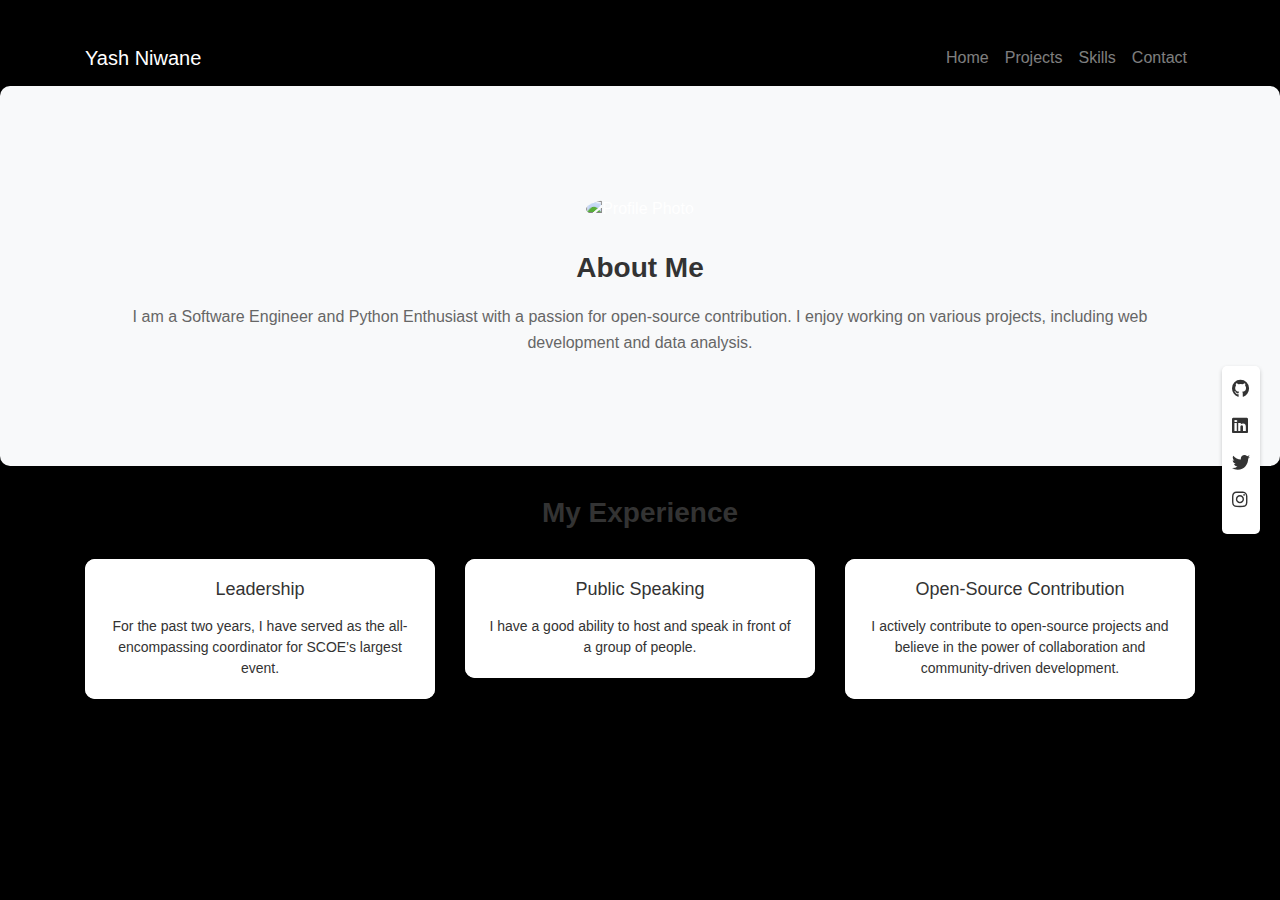
==== index.html @ 06e4f90c "Create index.html" ====
<!DOCTYPE html>
<html lang="en">

<head>
  <meta charset="UTF-8">
  <meta name="viewport" content="width=device-width, initial-scale=1.0">
  <title>About</title>
   <link rel="stylesheet" href="https://cdnjs.cloudflare.com/ajax/libs/font-awesome/5.15.3/css/all.min.css">
  <link rel="stylesheet" href="https://stackpath.bootstrapcdn.com/bootstrap/4.5.2/css/bootstrap.min.css">
  <link rel="stylesheet" href="style.css">
  <style>
    .about-section {
      background-color: #f8f9fa;
      padding: 80px 0;
      text-align: center;
    }

    .about-image {
      margin-bottom: 30px;
    }

    .about-image img {
      width: 200px;
      height: 200px;
      border-radius: 50%;
      object-fit: cover;
      object-position: center;
    }

    .about-content h2 {
      color: #333;
      font-size: 28px;
      font-weight: bold;
      margin-bottom: 20px;
    }

    .about-content p {
      color: #666;
      font-size: 16px;
      line-height: 1.6;
      margin-bottom: 30px;
    }

    .experience-section {
      text-align: center;
      margin-bottom: 50px;
    }

    .experience-section h2 {
      color: #333;
      font-size: 28px;
      font-weight: bold;
      margin-bottom: 30px;
    }

    .experience-card {
      border: none;
      border-radius:20px;
      box-shadow: 0 2px 4px rgba(0, 0, 0, 0.2);
      margin-bottom: 30px;
      
    }

    .experience-card:hover {
      transform: translateY(-5px);
      box-shadow: 0 4px 6px rgba(0, 0, 0, 0.2);
    }

    .experience-card .card-body {
      background-color: #fff;
      color: #333;
    }

    .experience-card h4 {
      font-size: 18px;
      margin-bottom: 15px;
    }

    .experience-card p {
      font-size: 14px;
      margin-bottom: 0;
    }
    .card {
  border-radius: 10px; 
}
  </style>
</head>

<body>
  <nav class="navbar navbar-expand-lg navbar-dark">
    <div class="container">
      <a class="navbar-brand" href="index.html">Yash Niwane</a>
      <button class="navbar-toggler" type="button" data-toggle="collapse" data-target="#navbarNav"
        aria-controls="navbarNav" aria-expanded="false" aria-label="Toggle navigation">
        <span class="navbar-toggler-icon"></span>
      </button>
      <div class="collapse navbar-collapse" id="navbarNav">
        <ul class="navbar-nav ml-auto">
          <li class="nav-item">
            <a class="nav-link" href="index.html">Home</a>
       <li class="nav-item">
            <a class="nav-link" href="projects.html">Projects</a>
          </li>
          
          <li class="nav-item">
            <a class="nav-link" href="skills.html">Skills</a>
          </li>
          <li class="nav-item">
            <a class="nav-link" href="contact.html">Contact</a>
          </li>
        </ul>
      </div>
    </div>
  </nav>
  <section class="about-section" style="border-radius: 10px;">
    <div class="container">
      <div class="about-image">
        <img src="image.png" alt="Profile Photo">
      </div>
      <div class="about-content">
        <h2>About Me</h2>
        <p>I am a Software Engineer and Python Enthusiast with a passion for open-source contribution. I enjoy working on various projects, including web development and data analysis.</p>
      </div>
    </div>
  </section>

  <section class="experience-section">
    <div class="container">
      <h2 class="section-title">My Experience</h2>
      <div class="row">
        <div class="col-md-4">
          <div class="card experience-card">
            <div class="card-body" style="border-radius: 10px;">
              <h4>Leadership</h4>
              <p>For the past two years, I have served as the all-encompassing coordinator for SCOE's largest event.</p>
            </div>
          </div>
        </div>
        <div class="col-md-4">
          <div class="card experience-card">
            <div class="card-body" style="border-radius: 10px;">
              <h4>Public Speaking</h4>
              <p>I have a good ability to host and speak in front of a group of people.</p>
            </div>
          </div>
        </div>
        <div class="col-md-4">
          <div class="card experience-card" >
            <div class="card-body" style="border-radius: 10px;">
              <h4>Open-Source Contribution</h4>
              <p>I actively contribute to open-source projects and believe in the power of collaboration and community-driven development.</p>
            </div>
          </div>
        </div>
      </div>
    </div>
  </section>
 <div class="floating-bar">
    <a href="https://github.com/yashNiwane" target="_blank" class="social-link">
      <i class="fab fa-github"></i>
    </a>
    <a href="https://www.linkedin.com/in/YashNiwane" target="_blank" class="social-link">
      <i class="fab fa-linkedin"></i>
    </a>
    <a href="https://twitter.com/YashNiwane" target="_blank" class="social-link">
      <i class="fab fa-twitter"></i>
    </a>
    <a href="https://www.instagram.com/yash__niwane/" target="_blank" class="social-link">
      <i class="fab fa-instagram"></i>
    </a>
  </div>
  <script src="https://code.jquery.com/jquery-3.5.1.slim.min.js"></script>
  <script src="https://cdn.jsdelivr.net/npm/@popperjs/core@2.5.3/dist/umd/popper.min.js"></script>
  <script src="https://stackpath.bootstrapcdn.com/bootstrap/4.5.2/js/bootstrap.min.js"></script>
</body>

</html>
---- style.css ----
body {
  background-color: #000;
  color: #fff;
}

.navbar {
  background-color: rgb(0, 0, 0);
}

.navbar-brand {
  color: #fff;
}



.section-title {
  color: #fff;
}

.section .content {
  text-align: center;
}

.section .image {
  text-align: center;
  margin-bottom: 20px;
}

/* Add additional CSS for better alignment of content */
.container {
  margin-top: 30px;
}

.floating-bar {
  position: fixed;
  top: 50%;
  right: 20px;
  transform: translateY(-50%);
  background-color: #fff;
  padding: 10px;
  border-radius: 5px;
  box-shadow: 0 2px 4px rgba(0, 0, 0, 0.2);
}

.social-link {
  display: block;
  margin-bottom: 10px;
  color: #333;
  font-size: 18px;
}

.social-link:hover {
  color: #000;
}
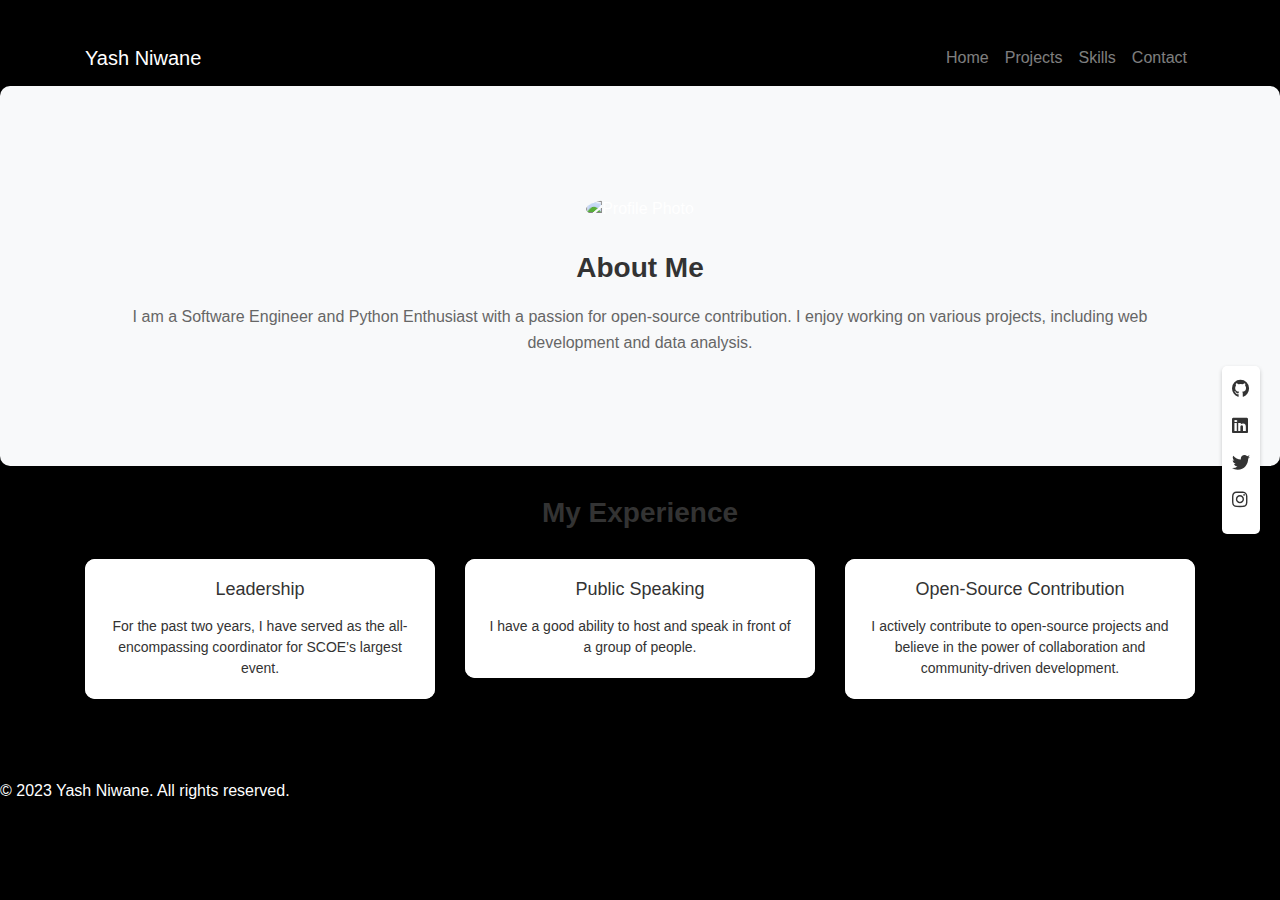
==== commit 0983608c: "Update index.html" ====
--- a/index.html
+++ b/index.html
@@ -169,6 +169,9 @@
       <i class="fab fa-instagram"></i>
     </a>
   </div>
+  <footer>
+        <p>&copy; 2023 Yash Niwane. All rights reserved.</p>
+    </footer>
   <script src="https://code.jquery.com/jquery-3.5.1.slim.min.js"></script>
   <script src="https://cdn.jsdelivr.net/npm/@popperjs/core@2.5.3/dist/umd/popper.min.js"></script>
   <script src="https://stackpath.bootstrapcdn.com/bootstrap/4.5.2/js/bootstrap.min.js"></script>
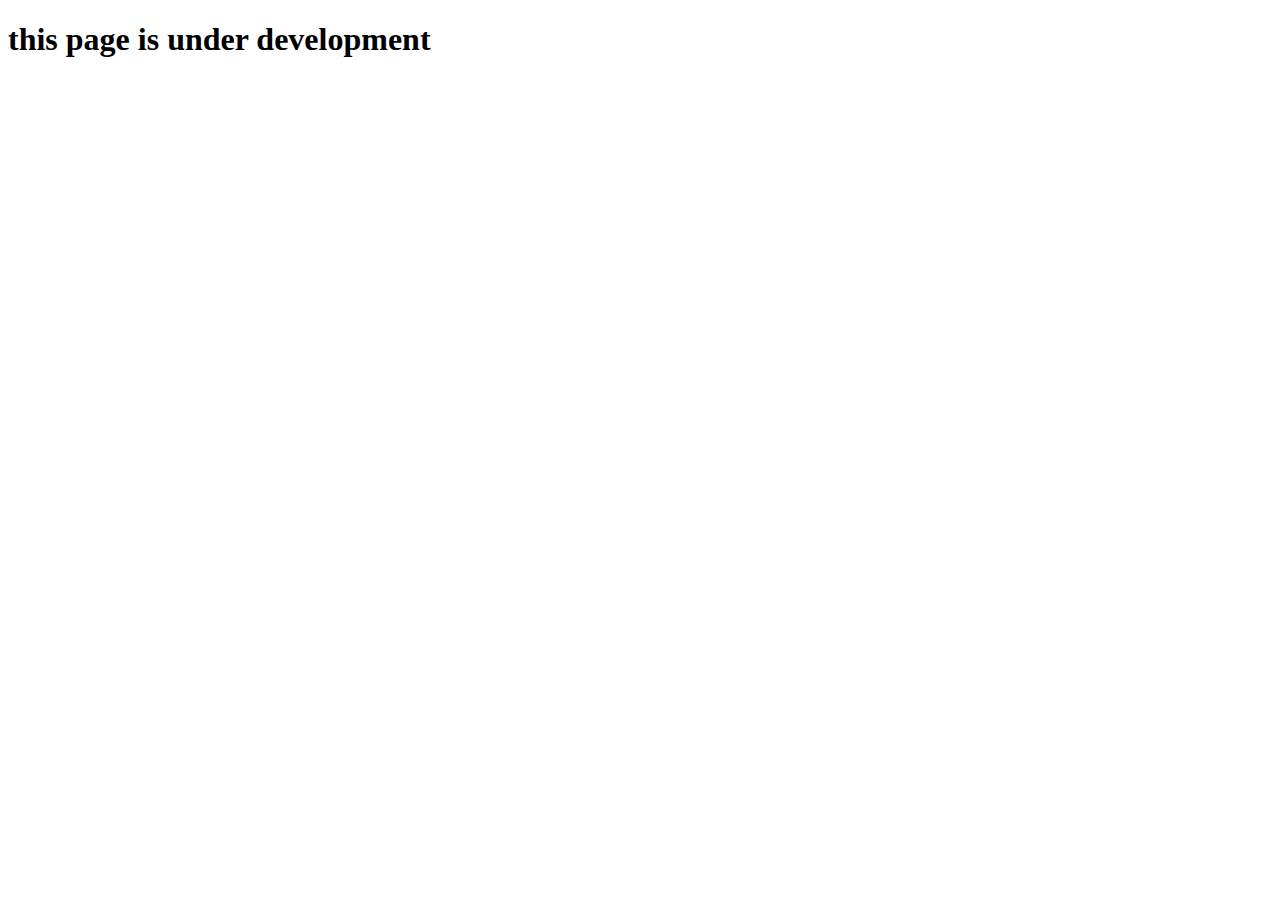
==== commit 5b773729: "check for dev" ====
--- a/index.html
+++ b/index.html
@@ -1,180 +1,11 @@
 <!DOCTYPE html>
 <html lang="en">
-
 <head>
   <meta charset="UTF-8">
   <meta name="viewport" content="width=device-width, initial-scale=1.0">
-  <title>About</title>
-   <link rel="stylesheet" href="https://cdnjs.cloudflare.com/ajax/libs/font-awesome/5.15.3/css/all.min.css">
-  <link rel="stylesheet" href="https://stackpath.bootstrapcdn.com/bootstrap/4.5.2/css/bootstrap.min.css">
-  <link rel="stylesheet" href="style.css">
-  <style>
-    .about-section {
-      background-color: #f8f9fa;
-      padding: 80px 0;
-      text-align: center;
-    }
-
-    .about-image {
-      margin-bottom: 30px;
-    }
-
-    .about-image img {
-      width: 200px;
-      height: 200px;
-      border-radius: 50%;
-      object-fit: cover;
-      object-position: center;
-    }
-
-    .about-content h2 {
-      color: #333;
-      font-size: 28px;
-      font-weight: bold;
-      margin-bottom: 20px;
-    }
-
-    .about-content p {
-      color: #666;
-      font-size: 16px;
-      line-height: 1.6;
-      margin-bottom: 30px;
-    }
-
-    .experience-section {
-      text-align: center;
-      margin-bottom: 50px;
-    }
-
-    .experience-section h2 {
-      color: #333;
-      font-size: 28px;
-      font-weight: bold;
-      margin-bottom: 30px;
-    }
-
-    .experience-card {
-      border: none;
-      border-radius:20px;
-      box-shadow: 0 2px 4px rgba(0, 0, 0, 0.2);
-      margin-bottom: 30px;
-      
-    }
-
-    .experience-card:hover {
-      transform: translateY(-5px);
-      box-shadow: 0 4px 6px rgba(0, 0, 0, 0.2);
-    }
-
-    .experience-card .card-body {
-      background-color: #fff;
-      color: #333;
-    }
-
-    .experience-card h4 {
-      font-size: 18px;
-      margin-bottom: 15px;
-    }
-
-    .experience-card p {
-      font-size: 14px;
-      margin-bottom: 0;
-    }
-    .card {
-  border-radius: 10px; 
-}
-  </style>
+  <title>Document</title>
 </head>
-
 <body>
-  <nav class="navbar navbar-expand-lg navbar-dark">
-    <div class="container">
-      <a class="navbar-brand" href="index.html">Yash Niwane</a>
-      <button class="navbar-toggler" type="button" data-toggle="collapse" data-target="#navbarNav"
-        aria-controls="navbarNav" aria-expanded="false" aria-label="Toggle navigation">
-        <span class="navbar-toggler-icon"></span>
-      </button>
-      <div class="collapse navbar-collapse" id="navbarNav">
-        <ul class="navbar-nav ml-auto">
-          <li class="nav-item">
-            <a class="nav-link" href="index.html">Home</a>
-       <li class="nav-item">
-            <a class="nav-link" href="projects.html">Projects</a>
-          </li>
-          
-          <li class="nav-item">
-            <a class="nav-link" href="skills.html">Skills</a>
-          </li>
-          <li class="nav-item">
-            <a class="nav-link" href="contact.html">Contact</a>
-          </li>
-        </ul>
-      </div>
-    </div>
-  </nav>
-  <section class="about-section" style="border-radius: 10px;">
-    <div class="container">
-      <div class="about-image">
-        <img src="image.png" alt="Profile Photo">
-      </div>
-      <div class="about-content">
-        <h2>About Me</h2>
-        <p>I am a Software Engineer and Python Enthusiast with a passion for open-source contribution. I enjoy working on various projects, including web development and data analysis.</p>
-      </div>
-    </div>
-  </section>
-
-  <section class="experience-section">
-    <div class="container">
-      <h2 class="section-title">My Experience</h2>
-      <div class="row">
-        <div class="col-md-4">
-          <div class="card experience-card">
-            <div class="card-body" style="border-radius: 10px;">
-              <h4>Leadership</h4>
-              <p>For the past two years, I have served as the all-encompassing coordinator for SCOE's largest event.</p>
-            </div>
-          </div>
-        </div>
-        <div class="col-md-4">
-          <div class="card experience-card">
-            <div class="card-body" style="border-radius: 10px;">
-              <h4>Public Speaking</h4>
-              <p>I have a good ability to host and speak in front of a group of people.</p>
-            </div>
-          </div>
-        </div>
-        <div class="col-md-4">
-          <div class="card experience-card" >
-            <div class="card-body" style="border-radius: 10px;">
-              <h4>Open-Source Contribution</h4>
-              <p>I actively contribute to open-source projects and believe in the power of collaboration and community-driven development.</p>
-            </div>
-          </div>
-        </div>
-      </div>
-    </div>
-  </section>
- <div class="floating-bar">
-    <a href="https://github.com/yashNiwane" target="_blank" class="social-link">
-      <i class="fab fa-github"></i>
-    </a>
-    <a href="https://www.linkedin.com/in/YashNiwane" target="_blank" class="social-link">
-      <i class="fab fa-linkedin"></i>
-    </a>
-    <a href="https://twitter.com/YashNiwane" target="_blank" class="social-link">
-      <i class="fab fa-twitter"></i>
-    </a>
-    <a href="https://www.instagram.com/yash__niwane/" target="_blank" class="social-link">
-      <i class="fab fa-instagram"></i>
-    </a>
-  </div>
-  <footer>
-        <p>&copy; 2023 Yash Niwane. All rights reserved.</p>
-    </footer>
-  <script src="https://code.jquery.com/jquery-3.5.1.slim.min.js"></script>
-  <script src="https://cdn.jsdelivr.net/npm/@popperjs/core@2.5.3/dist/umd/popper.min.js"></script>
-  <script src="https://stackpath.bootstrapcdn.com/bootstrap/4.5.2/js/bootstrap.min.js"></script>
+  <h1>this page is under development</h1>
 </body>
-
-</html>
+</html>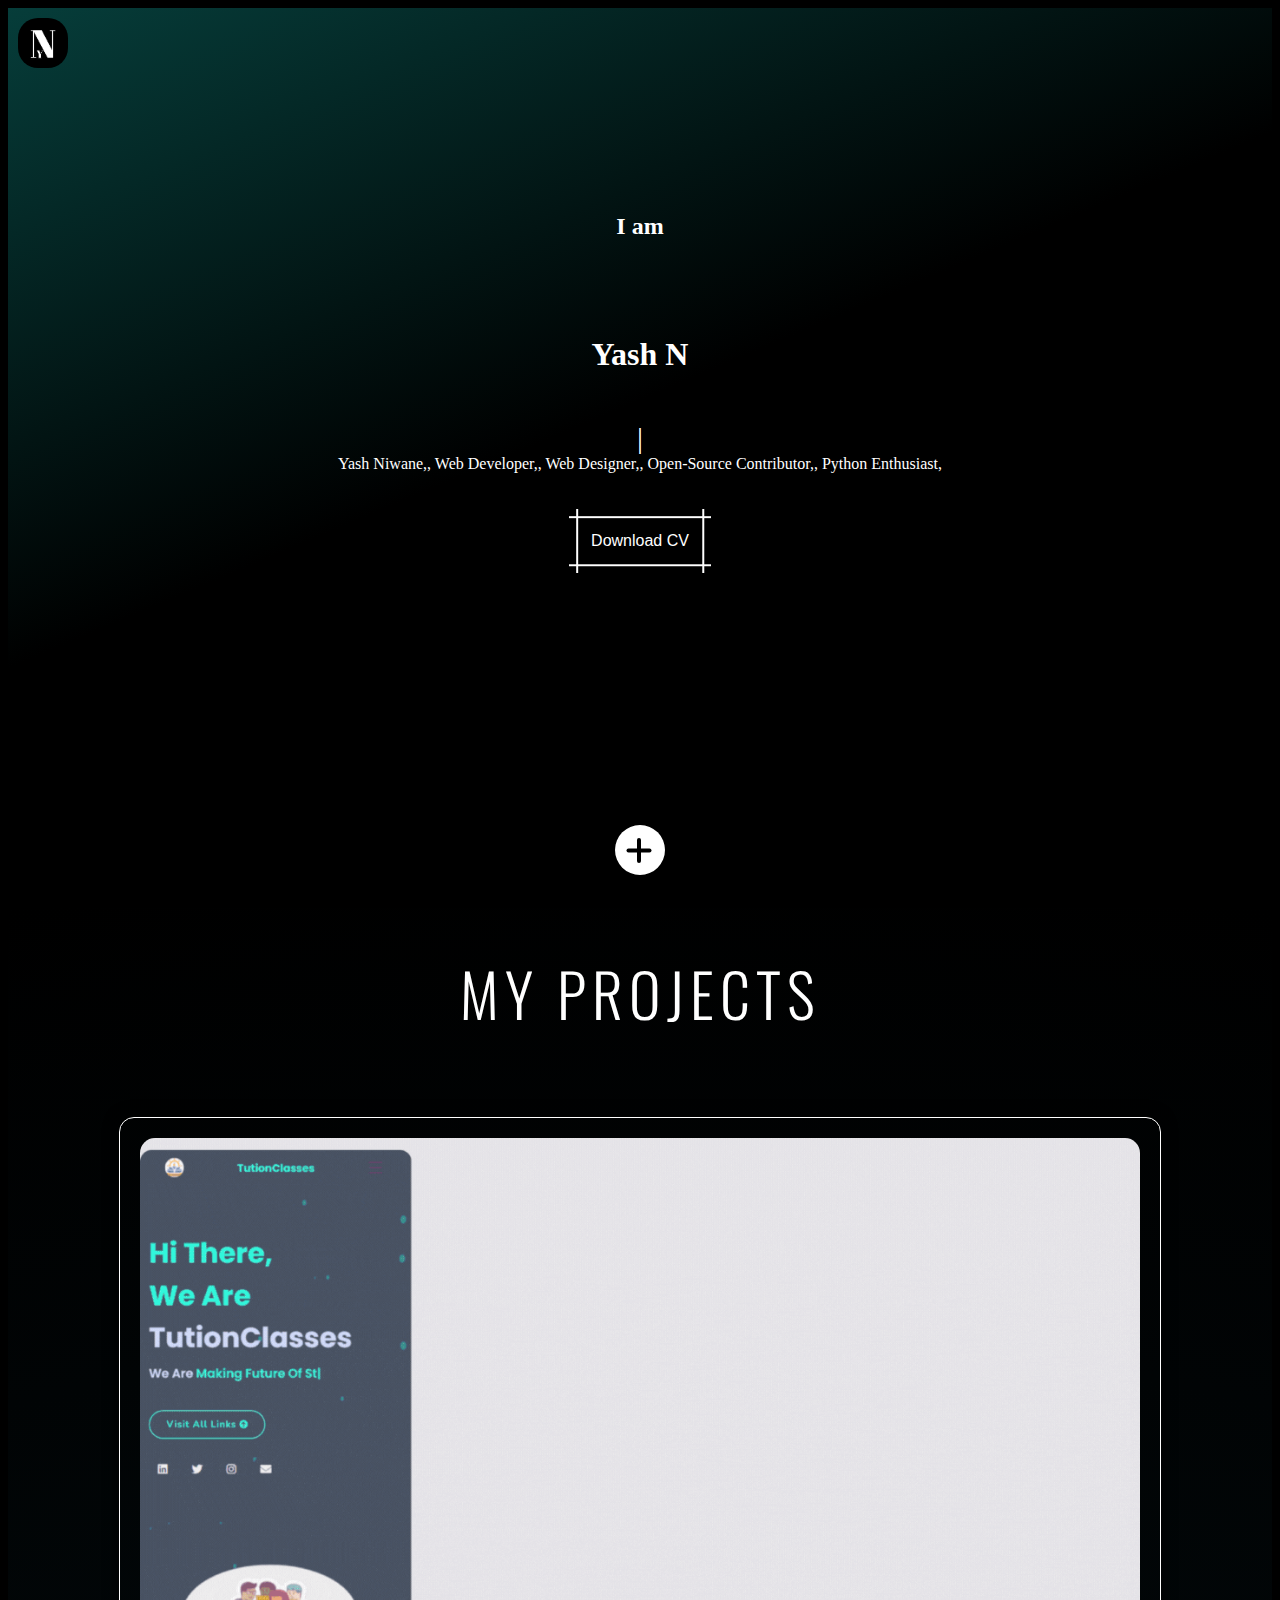
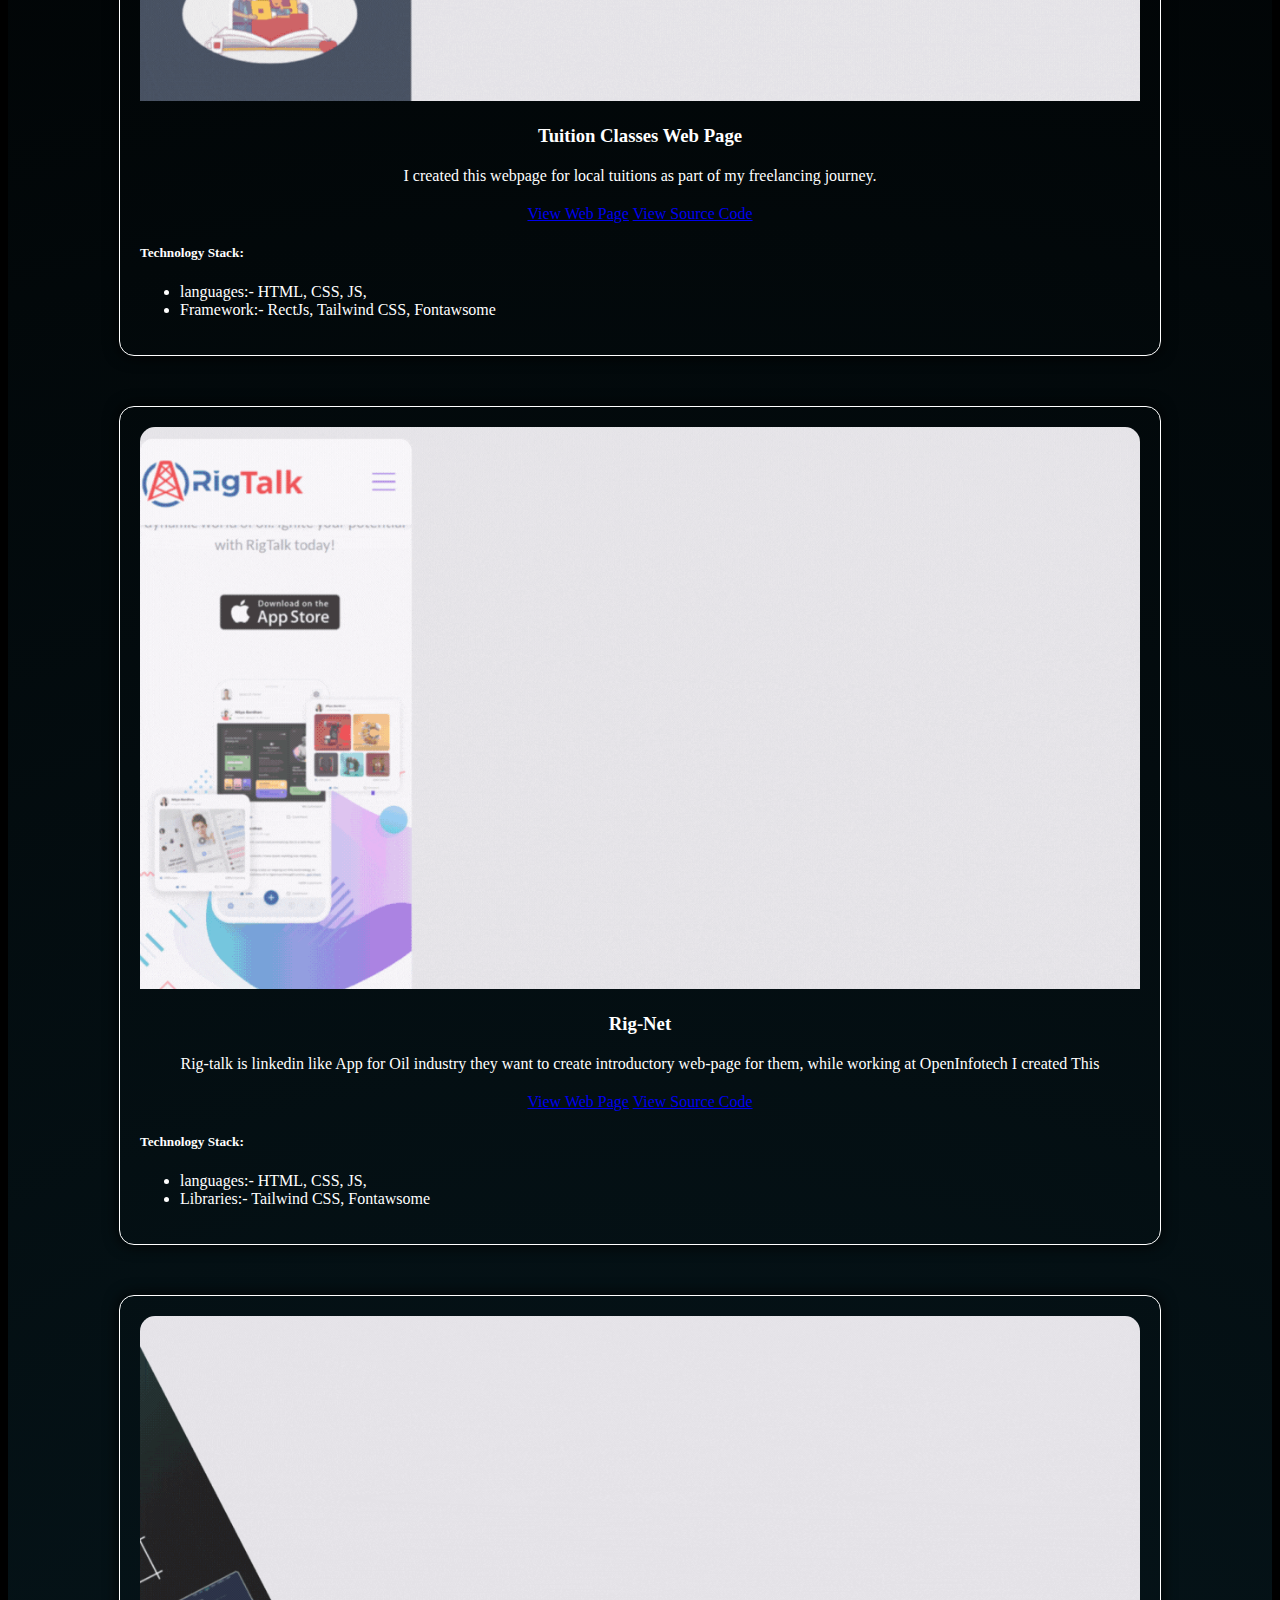
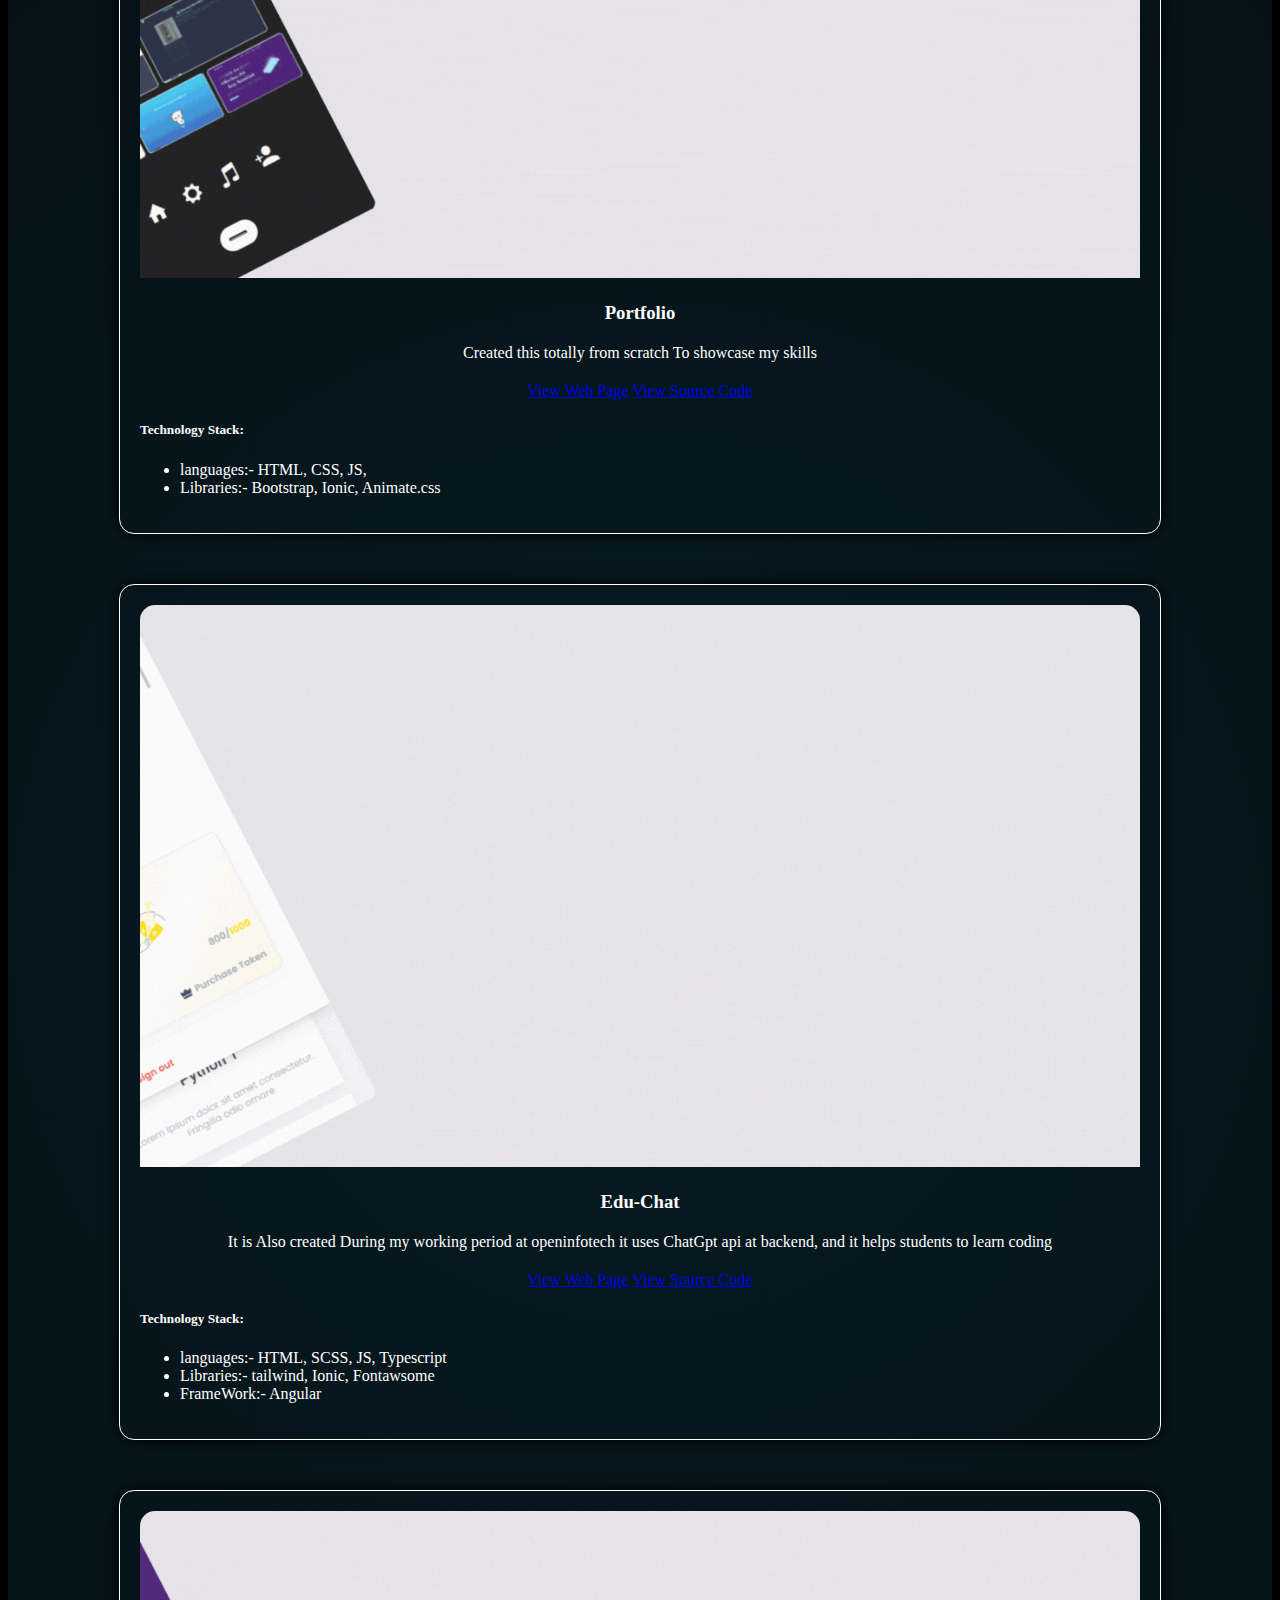
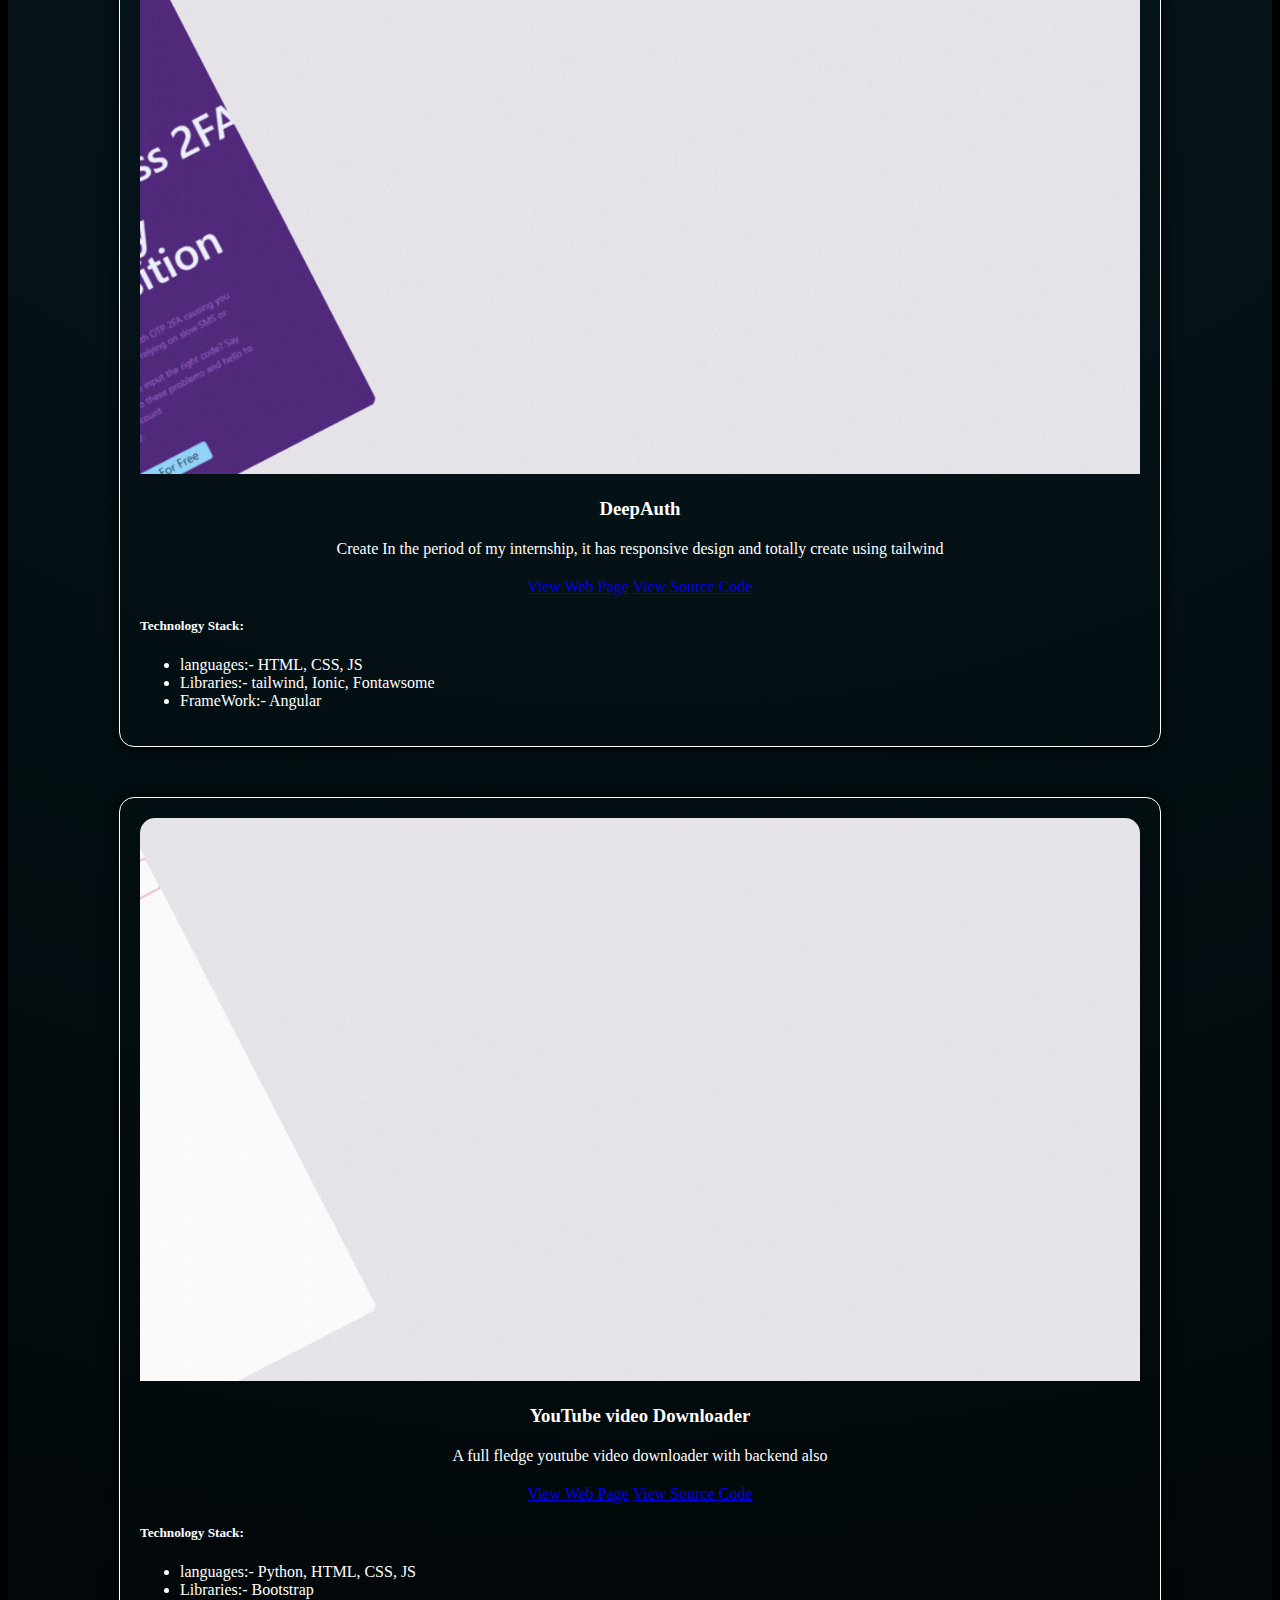
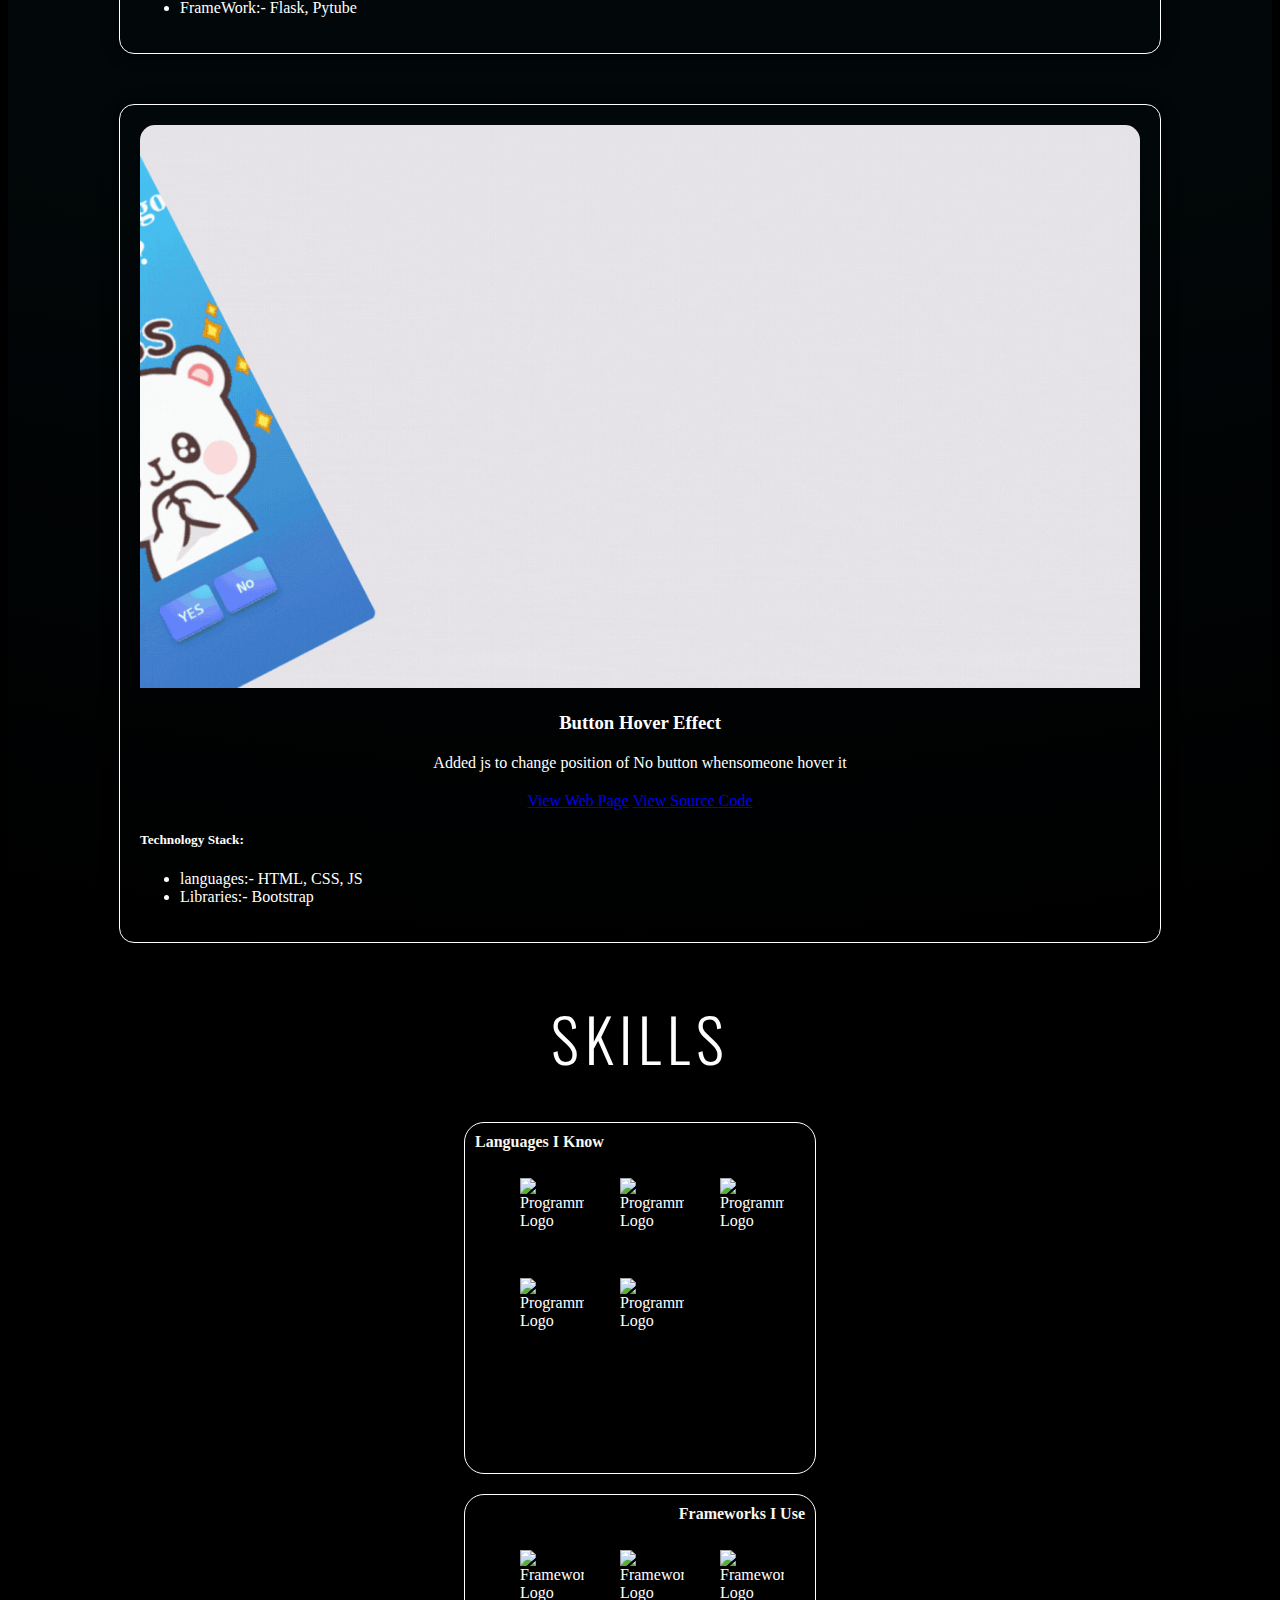
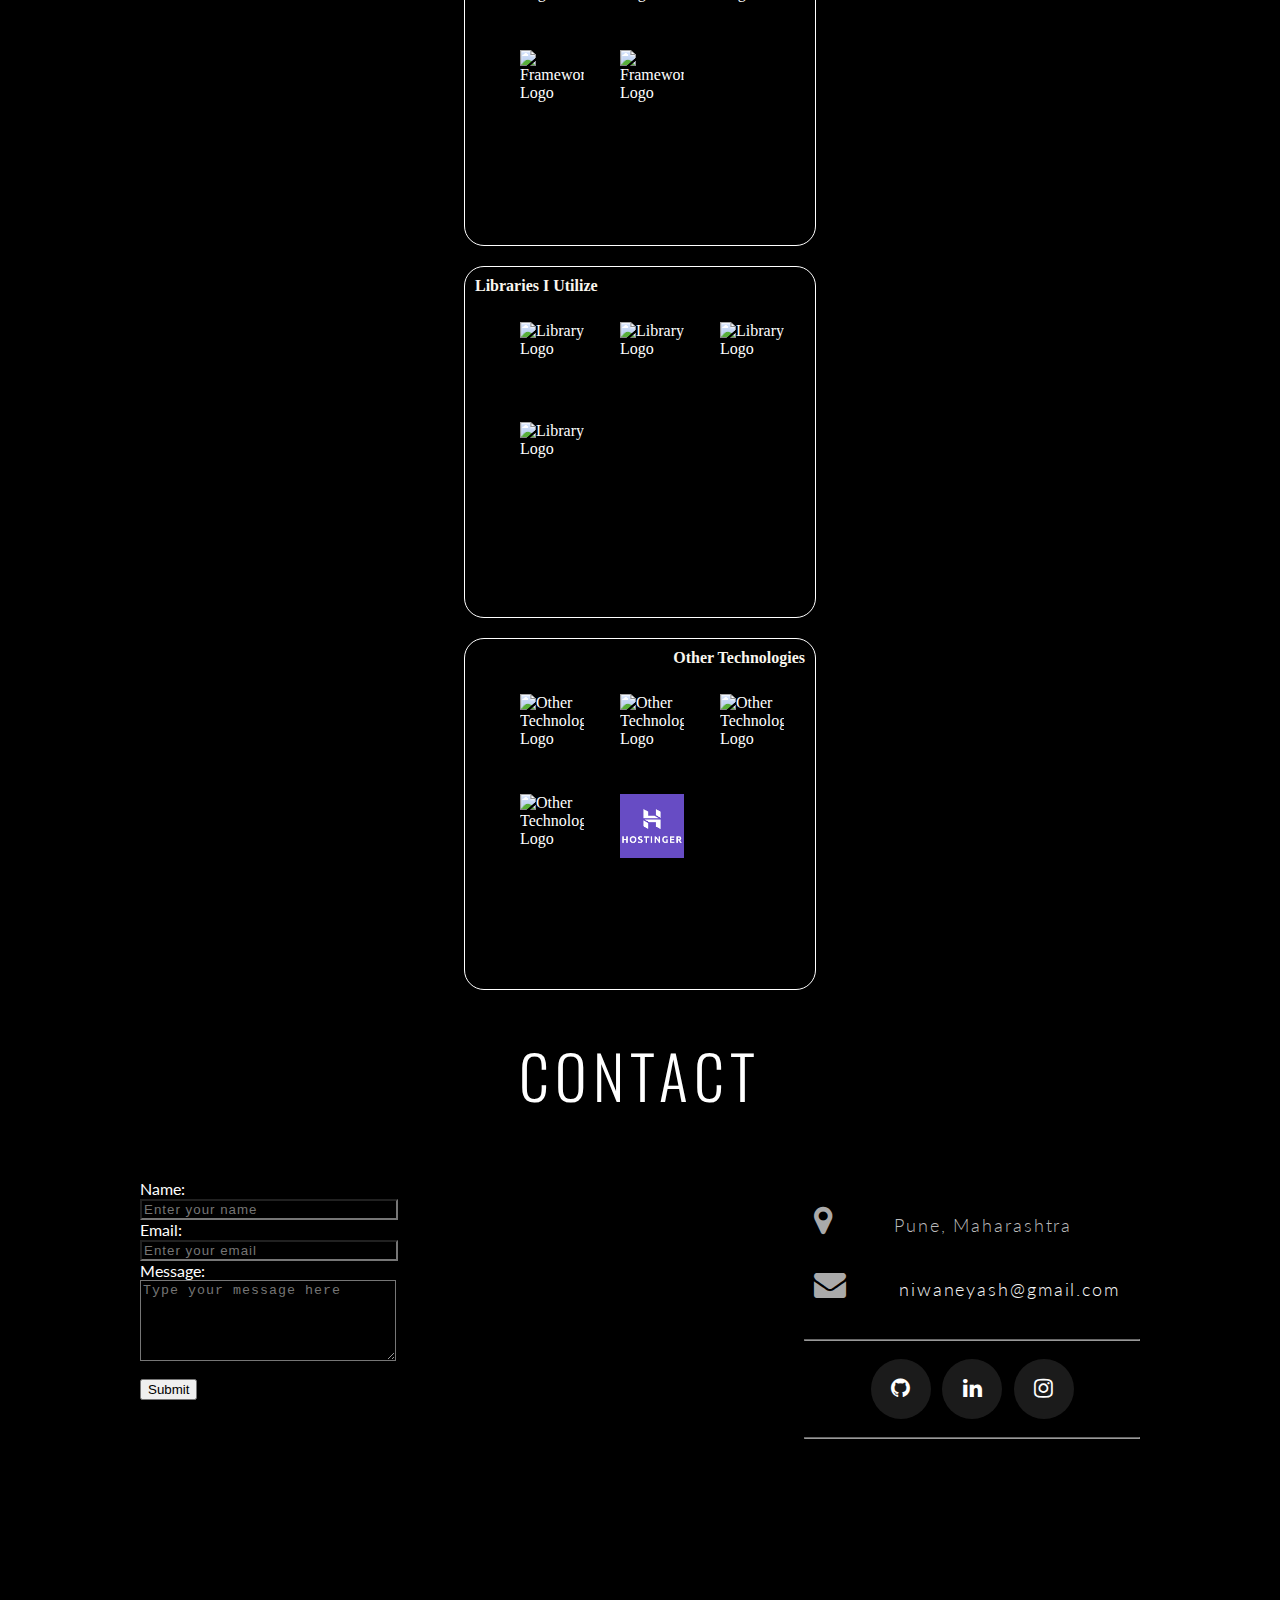
==== commit 8069a6ed: "Add files via upload" ====
--- a/index.html
+++ b/index.html
@@ -1,11 +1,479 @@
-<!DOCTYPE html>
-<html lang="en">
-<head>
-  <meta charset="UTF-8">
-  <meta name="viewport" content="width=device-width, initial-scale=1.0">
-  <title>Document</title>
-</head>
-<body>
-  <h1>this page is under development</h1>
-</body>
-</html>+<!DOCTYPE html>
+<html lang="en">
+<head>
+    <meta charset="UTF-8">
+    <meta name="viewport" content="width=device-width, initial-scale=1.0">
+    <title>Yash Niwane</title>
+    <link rel="icon" href="Assets/img/YN-black.png" type="image/gif" />
+    <link rel="preconnect" href="https://fonts.googleapis.com">
+    <link rel="preconnect" href="https://fonts.gstatic.com" crossorigin>
+    <link href="https://fonts.googleapis.com/css2?family=Open+Sans:wght@400;500;600;700;800&display=swap" rel="stylesheet"> 
+    <link href="https://cdn.jsdelivr.net/npm/bootstrap@5.3.2/dist/css/bootstrap.min.css" rel="stylesheet" integrity="sha384-T3c6CoIi6uLrA9TneNEoa7RxnatzjcDSCmG1MXxSR1GAsXEV/Dwwykc2MPK8M2HN" crossorigin="anonymous">
+
+    <link href="css/style.css" rel="stylesheet">
+    <link rel="stylesheet" href="https://code.ionicframework.com/ionicons/2.0.1/css/ionicons.min.css">
+    <link rel="stylesheet" href="https://cdnjs.cloudflare.com/ajax/libs/animate.css/4.1.1/animate.min.css"/>
+    
+    <link rel="stylesheet" href="https://cdnjs.cloudflare.com/ajax/libs/font-awesome/6.5.1/css/all.min.css">
+    <link href='https://fonts.googleapis.com/css?family=Lato:400,100,300' rel='stylesheet' type='text/css'>
+
+<link href="https://fonts.googleapis.com/css?family=Raleway:100,400,700" rel="stylesheet">
+
+<link href="https://fonts.googleapis.com/css?family=Oswald:200,400,700" rel="stylesheet">
+
+<link rel="stylesheet" href="https://maxcdn.bootstrapcdn.com/font-awesome/4.5.0/css/font-awesome.min.css">
+
+<link rel="stylesheet" href="https://cdnjs.cloudflare.com/ajax/libs/font-awesome/5.15.3/css/all.min.css" integrity="sha512-c0S5L0MYGfAcqHzJhL8b/j7qRkL2h/5l6KSLtRq5b8V4HfJSx7ztUANGtETiSPSfUiZBkBTq3qotgQ7Vsw5r2pA==" crossorigin="anonymous" />
+
+<script src="https://use.fontawesome.com/20ab91acc4.js">
+
+</script>
+
+<meta name="referrer" content="no-referrer">
+<style>
+  .skills-container {
+    display: flex;
+    justify-content: center;
+    align-items: center;
+    
+    background-color: black;
+    color: white;
+  }
+
+  .Scontainer {
+    display: flex;
+    flex-direction: column;
+    align-items: center;
+    gap: 20px;
+    max-width: 350px;
+    width: 100%;
+  }
+
+  .Scard {
+    background-color: black;
+    width: 100%;
+    height: 350px;
+    display: flex;
+    flex-direction: column;
+    align-items: center;
+    justify-content: center;
+    border: 1px solid;
+    border-color: white;
+    position: relative;
+    border-radius: 20px;
+  }
+
+  .icon {
+    position: absolute;
+    height: 64px;
+    width: 64px;
+    margin: 5px;
+  }
+
+  .label {
+    font-size: 16px;
+    font-weight: bold;
+    color: rgb(249, 246, 238);
+  }
+
+  .languages-label,
+  .frameworks-label,
+  .libraries-label,
+  .other-label {
+    position: absolute;
+  }
+
+  .languages-label {
+    top: 10px;
+    left: 10px;
+  }
+
+  .frameworks-label {
+    top: 10px;
+    right: 10px;
+  }
+
+  .libraries-label {
+    top: 10px;
+    left: 10px;
+  }
+
+  .other-label {
+    top: 10px;
+    right: 10px;
+  }
+  .btn{
+    margin-top: 15px;
+  }
+    
+  @media (max-width: 768px) {
+  @media (max-width: 768px) {
+   
+    .Scontainer {
+      grid-template-columns: 1fr;
+    }
+
+    .libraries-label,
+    .other-label {
+      top: 10px; 
+    }
+  }}
+  .btn{
+    margin-top: 15px;
+  }
+    </style>
+
+
+</head>
+<body style="background-color:black;">
+
+<!-- home -->
+<section id="home">
+    <div class="hero">
+        <img src="Assets/img/Y(2).png" alt="LOGO" class="logo animate__animated animate__bounce">
+        <div class="container my-6 mt-0" id="home">
+            <div class="row row-cols-1 row-cols-sm-2">
+                <div class="col-sm-6">
+                    <h2 class="d-inline display-3 mb-3  " style="color:#ffffff;
+                    height: 64px;">I am</h2>
+                    <br>
+                    <h1 class="typed-text-output d-inline display-3 mb-3 position-relative" style="color:#ffffff;
+                    height: 64px;"></h1>
+                    <div class="typed-text d-none">Yash Niwane,, Web Developer,, Web Designer,, Open-Source Contributor,, Python Enthusiast,</div>
+                    <br>
+                    <br>
+                    <button class="download-cv display-3 mb-3" style="color:#ffffff;
+                    height: 64px;" role="button" onclick="downloadCV()">Download CV</button>
+                </div>
+                <div class="col-sm-6 home-intro-video">
+                    <video autoplay playsinline loop muted style="pointer-events: none; border-radius: 20px;">
+                        <source src="Assets/video/hero.mp4" type="video/mp4">
+                    </video>
+                </div>
+            </div>
+        </div>
+        <div class="bottomCentered" style="z-index: 2147483647;">
+            <div class="plus" id="plus">
+              <div class="plus__line plus__line--v">
+                <a href="#home" class="plus__link"><i class="ion-ios-home"></i></a>
+                <a href="#project" class="plus__link"><i class="ion-code"></i></a>
+                <a href="#skills" class="plus__link"><i class="ion-settings"></i></a>
+                <a href="#connect" class="plus__link"><i class="ion-person-add"></i></a>
+                
+
+              </div>
+              <div class="plus__line plus__line--h"></div>
+            </div>
+          </div>
+          
+    </div>
+</section>
+
+
+<section id="project">
+    <div class="">
+        <h1 class="section-header">My Projects </h1>
+
+    </div>
+    
+    <div class=" card-container">
+        <div class="card custom-card">
+            <img src="Assets/img/projects/Untitled design.gif" alt="Desktop" class="card-img">
+            <h3 class="card-text">Tuition Classes Web Page</h3>
+            <p class="card-text">I created this webpage for local tuitions as part of my freelancing journey.</p>
+            
+            <div class="btn-group">
+                
+                <a href="https://yashniwane.github.io/classes-webpage/" class="btn btn-light">View Web Page</a>
+                <a href="https://github.com/yashNiwane/classes-webpage" class="btn btn-light">View Source Code</a>
+            </div>
+    
+            <div class="tech-stack">
+                <h5>Technology Stack:</h5>
+                <ul>
+                    <li>languages:- HTML, CSS, JS,</li>
+                    <li>Framework:- RectJs, Tailwind CSS, Fontawsome</li>
+                    
+                   
+                </ul>
+            </div>
+        </div>
+    </div>
+    
+
+
+
+    <div class=" card-container" >
+        <div class="card custom-card" >
+            <img src="Assets/img/projects/Untitled design (1).gif" alt="Desktop" class="card-img">
+            <h3 class="card-text">Rig-Net</h3>
+            <p class="card-text">Rig-talk is linkedin like App for Oil industry they want to create introductory web-page for them, while working at OpenInfotech I created This</p>
+            
+            <div class="btn-group">
+                <a href="https://rig-net.com/" class="btn btn-light">View Web Page</a>
+                <a href="https://github.com/yashNiwane/rig-net/tree/main" class="btn btn-light">View Source Code</a>
+            </div>
+    
+            <div class="tech-stack">
+                <h5>Technology Stack:</h5>
+                <ul>
+                    <li>languages:- HTML, CSS, JS,</li>
+                    <li>Libraries:- Tailwind CSS, Fontawsome</li>
+                    
+                   
+                </ul>
+            </div>
+        </div>
+    </div>
+
+
+
+    <div class=" card-container" >
+        <div class="card custom-card" >
+            <img src="Assets/img/projects/Untitled design (2).gif" alt="Desktop" class="card-img">
+            <h3 class="card-text">Portfolio</h3>
+            <p class="card-text">Created this totally from scratch To showcase my skills</p>
+            
+            <div class="btn-group">
+                <a href="https://yashniwane.github.io/portfolio/" class="btn btn-light">View Web Page</a>
+                <a href="https://github.com/yashNiwane/portfolio/tree/main" class="btn btn-light">View Source Code</a>
+            </div>
+    
+            <div class="tech-stack">
+                <h5>Technology Stack:</h5>
+                <ul>
+                    <li>languages:- HTML, CSS, JS,</li>
+                    <li>Libraries:- Bootstrap, Ionic, Animate.css</li>
+                    
+                </ul>
+            </div>
+        </div>
+    </div>
+
+
+
+    <div class=" card-container" >
+        <div class="card custom-card" >
+            <img src="Assets/img/projects/Untitled design (3).gif" alt="Desktop" class="card-img">
+            <h3 class="card-text">Edu-Chat</h3>
+            <p class="card-text">It is Also created During my working period at openinfotech it uses ChatGpt api at backend, and it helps students to learn coding</p>
+            
+            <div class="btn-group">
+                <a href="#" class="btn btn-light">View Web Page</a>
+                <a href="https://github.com/yashNiwane/edu/tree/main" class="btn btn-light">View Source Code</a>
+            </div>
+    
+            <div class="tech-stack">
+                <h5>Technology Stack:</h5>
+                <ul>
+                    <li>languages:- HTML, SCSS, JS, Typescript</li>
+                    <li>Libraries:- tailwind, Ionic, Fontawsome</li>
+                    <li>FrameWork:- Angular</li>
+                </ul>
+            </div>
+        </div>
+    </div>
+
+
+
+    <div class=" card-container" >
+        <div class="card custom-card" >
+            <img src="Assets/img/projects/Untitled design (4).gif" alt="Desktop" class="card-img">
+            <h3 class="card-text">DeepAuth</h3>
+            <p class="card-text">Create In the period of my internship, it has responsive design and totally create using tailwind</p>
+            
+            <div class="btn-group">
+                <a href="https://github.com/yashNiwane/DeepAuth/tree/main" class="btn btn-light">View Web Page</a>
+                <a href="https://github.com/yashNiwane/DeepAuth/tree/main" class="btn btn-light">View Source Code</a>
+            </div>
+    
+            <div class="tech-stack">
+                <h5>Technology Stack:</h5>
+                <ul>
+                    <li>languages:- HTML, CSS, JS</li>
+                    <li>Libraries:- tailwind, Ionic, Fontawsome</li>
+                    <li>FrameWork:- Angular</li>
+                </ul>
+            </div>
+        </div>
+    </div>
+
+
+
+    <div class=" card-container" >
+        <div class="card custom-card" >
+            <img src="Assets/img/projects/Untitled design (5).gif" alt="Desktop" class="card-img">
+            <h3 class="card-text">YouTube video Downloader</h3>
+            <p class="card-text">A full fledge youtube video downloader with backend also</p>
+            
+            <div class="btn-group">
+                <a href="https://github.com/yashNiwane/youtube-video-downloader" class="btn btn-light">View Web Page</a>
+                <a href="https://github.com/yashNiwane/youtube-video-downloader" class="btn btn-light">View Source Code</a>
+            </div>
+    
+            <div class="tech-stack">
+                <h5>Technology Stack:</h5>
+                <ul>
+                    <li>languages:- Python, HTML, CSS, JS</li>
+                    <li>Libraries:- Bootstrap</li>
+                    <li>FrameWork:- Flask, Pytube</li>
+
+                </ul>
+            </div>
+        </div>
+    </div>
+
+
+
+    <div class=" card-container" >
+        <div class="card custom-card" >
+            <img src="Assets/img/projects/Untitled design (6).gif" alt="Desktop" class="card-img">
+            <h3 class="card-text">Button Hover Effect</h3>
+            <p class="card-text">Added js to change position of No button whensomeone hover it</p>
+            
+            <div class="btn-group">
+                <a href="https://yashniwane.github.io/Ask-for-a-date/" class="btn btn-light">View Web Page</a>
+                <a href="https://github.com/yashNiwane/Ask-for-a-date" class="btn btn-light">View Source Code</a>
+            </div>
+    
+            <div class="tech-stack">
+                <h5>Technology Stack:</h5>
+                <ul>
+                    <li>languages:- HTML, CSS, JS</li>
+                    <li>Libraries:- Bootstrap</li>
+
+                </ul>
+            </div>
+        </div>
+    </div>
+    
+</section>
+
+
+
+
+
+
+
+     
+
+
+<section id="skills">
+    <h1 class="section-header">Skills</h1>
+    <div class="skills-container">
+      <div class="Scontainer">
+        <div class='Scard' id="cardLanguages">
+          <label class="label languages-label">Languages I Know</label>
+          <!-- Icons for languages will be dynamically added here using JavaScript -->
+        </div>
+        <div class='Scard' id="cardFrameworks">
+          <label class="label frameworks-label">Frameworks I Use</label>
+          <!-- Icons for frameworks will be dynamically added here using JavaScript -->
+        </div>
+        <div class='Scard' id="cardLibraries">
+          <label class="label libraries-label">Libraries I Utilize</label>
+          <!-- Icons for libraries will be dynamically added here using JavaScript -->
+        </div>
+        <div class='Scard' id="cardOther">
+          <label class="label other-label">Other Technologies</label>
+          <!-- Icons for other technologies will be dynamically added here using JavaScript -->
+        </div>
+      </div>
+    </div>
+  </section>
+  
+
+
+
+
+    
+  <section id="connect" style="height:100vh; width: 100%;">
+
+    <h1 class="section-header">Contact</h1>
+
+    <div class="contact-wrapper">
+
+        
+
+        <form id="contact-form"  class="form-horizontal" action="https://formspree.io/f/meqyeqkk" method="post">
+
+            <div class="form-group">
+                <div class="col-sm-12">
+                <label for="name">Name:</label>
+                <input type="text" class="form-control" id="name" name="name" placeholder="Enter your name" required>
+            </div>
+        </div>
+
+            <div class="form-group">
+                <div class="col-sm-12">
+                <label for="email">Email:</label>
+                <input type="email" class="form-control" id="email" name="email" placeholder="Enter your email" required>
+            </div>
+        </div>
+
+            <div class="form-group">
+                <div class="col-sm-12">
+                <label for="message">Message:</label>
+                <textarea class="form-control" rows="5" id="message" name="message" placeholder="Type your message here" required></textarea>
+            </div></div>
+
+            <button type="submit" class="btn btn-primary">Submit</button>
+
+        </form>
+
+       
+
+        <div class="direct-contact-container">
+
+            <!-- Your Contact Information -->
+            <ul class="contact-list">
+                <li class="list-item">
+                    <i class="fa fa-map-marker fa-2x"><span class="contact-text place">Pune, Maharashtra</span></i>
+                </li>
+                <li class="list-item">
+                    <i class="fa fa-envelope fa-2x"><span class="contact-text gmail"><a href="mailto:niwaneyash@gmail.com" title="Send me an email">niwaneyash@gmail.com</a></span></i>
+                </li>
+            </ul>
+
+            <hr>
+
+            <!-- Your Social Media Links -->
+            <ul class="social-media-list">
+                <li><a href="https://github.com/yashNiwane" target="_blank" class="contact-icon">
+                    <i class="fa fa-github" aria-hidden="true"></i></a>
+                </li>
+                <li><a href="https://www.linkedin.com/in/yash-niwane-95859a24b/" target="_blank" class="contact-icon">
+                    <i class="fa fa-linkedin" aria-hidden="true"></i></a>
+                </li>
+                
+                </li>
+                <li><a href="https://www.instagram.com/yash__niwane/" target="_blank" class="contact-icon">
+                    <i class="fa fa-instagram"></i></a>
+                </li>
+            </ul>
+            <hr>
+
+        </div>
+
+    </div>
+
+</section>
+
+    
+    
+
+    <!-- JavaScript Libraries -->
+    <script src="https://code.jquery.com/jquery-3.5.1.slim.min.js" integrity="sha384-DfXdz2htPH0lsSSs5nCTpuj/zy4C+OGpamoFVy38MVBnE+IbbVYUew+OrCXaRkfj" crossorigin="anonymous"></script>
+    <script src="https://cdn.jsdelivr.net/npm/@popperjs/core@2.9.1/dist/umd/popper.min.js" integrity="sha384-gpfa7S9b9Fwh7+rkjzjwsK0t4y57tc2Kb4S8lqYb8FBz3dg8Q5aXzm2dAfi9bDR0" crossorigin="anonymous"></script>
+    <script src="https://stackpath.bootstrapcdn.com/bootstrap/4.5.2/js/bootstrap.min.js" integrity="sha384-B4gt1jrGC7Jh4AgTPSdUtOBvfO8sh+Wy6Ri9aK2NRZlFfS9JdQb6egpDQfNsl5+2" crossorigin="anonymous"></script>
+
+    <script src="https://code.jquery.com/jquery-3.4.1.min.js"></script>
+    <script src="https://cdn.jsdelivr.net/npm/bootstrap@5.0.0/dist/js/bootstrap.bundle.min.js"></script>
+    <script src="lib/typed/typed.min.js"></script>
+    <script src="https://cdn.jsdelivr.net/npm/@popperjs/core@2.11.8/dist/umd/popper.min.js" integrity="sha384-I7E8VVD/ismYTF4hNIPjVp/Zjvgyol6VFvRkX/vR+Vc4jQkC+hVqc2pM8ODewa9r" crossorigin="anonymous"></script>
+    <script src="https://cdn.jsdelivr.net/npm/bootstrap@5.3.2/dist/js/bootstrap.min.js" integrity="sha384-BBtl+eGJRgqQAUMxJ7pMwbEyER4l1g+O15P+16Ep7Q9Q+zqX6gSbd85u4mG4QzX+" crossorigin="anonymous"></script>
+    <!-- Template Javascript -->
+    <script src="js/main.js"></script>
+   
+</body>
+</html>
--- a/css/style.css
+++ b/css/style.css
@@ -0,0 +1,527 @@
+@import url('https://fonts.googleapis.com/css2?family=Poppins:ital,wght@0,100;1,100&display=swap');
+
+.hero{
+    height: 100vh;
+    width: 100%;
+    background: rgb(6,61,58);
+    background: linear-gradient(157deg, rgba(6,61,58,1) 0%, rgba(0,0,0,1) 46%);
+}
+.typed-cursor {
+    font-size: 30px;
+    color: var(--dark);
+}
+
+
+
+
+.logo{
+    position: fixed;
+    height:50px;
+    width:50px;
+    top: 20px;
+    left: 20px;
+    border-radius: 20px;
+}
+  
+  .pages{
+    display: block;
+    margin-bottom: 10px;
+    color: #333;
+    font-size: 18px;
+  }
+  
+  .social-link:hover {
+    color: #000;
+  }
+
+  .download-cv {
+    --b: 1.5px; 
+    --s: .45em; 
+    --color: #ffffff;
+    
+    padding: calc(.5em + var(--s)) calc(.9em + var(--s));
+    color: var(--color);
+    --_p: var(--s);
+    background:
+      conic-gradient(from 90deg at var(--b) var(--b),#0000 90deg,var(--color) 0)
+      var(--_p) var(--_p)/calc(100% - var(--b) - 2*var(--_p)) calc(100% - var(--b) - 2*var(--_p));
+    transition: .3s linear, color 0s, background-color 0s;
+    outline: var(--b) solid #ffffff00;
+    outline-offset: .6em;
+    font-size: 16px;
+  
+    border: 0;
+  
+    user-select: none;
+    -webkit-user-select: none;
+    touch-action: manipulation;
+  }
+  
+  .download-cv:hover,
+  .download-cv:focus-visible{
+    --_p: 0px;
+    outline-color: var(--color);
+    outline-offset: .05em;
+  }
+  
+  .download-cv:active {
+    background: var(--color);
+    color: #fff;
+  }
+  .showcase{
+height:100px;
+width: 164px;
+border-radius: 20px;
+border-color: #fff;
+  }
+
+  .home-intro-video {
+    display: flex;
+    justify-content: center;
+    position: relative;
+}
+
+
+.plus {
+  width: 50px;
+  cursor: pointer;
+  transition: all 0.3s ease 0s;
+  height: 50px;
+  background: white;
+  border-radius: 50%;
+  display: flex;
+  position: relative;
+  z-index: 0;
+}
+
+.plus__line {
+  width: 4px;
+  height: 25px;
+  background: black;
+  border-radius: 10px;
+  position: absolute;
+  left: calc(50% - 3px);
+  top: calc(50% - 12.5px);
+}
+
+.plus__line--h {
+  transform: rotate(90deg);
+}
+
+.plus__line--v {
+  display: flex;
+  align-items: center;
+  justify-content: space-around;
+  overflow: hidden;
+  transition: all 0.4s ease 0s;
+}
+
+.plus__link {
+  color: #fff;
+  font-size: 30px;
+  opacity: 0;
+  visibility: hidden;
+  transition: 0.3s ease 0s;
+  transform: scale(0.5);
+}
+
+.plus--active {
+  height: 32px;
+  border-radius: 30px;
+}
+
+.plus--active .plus__line--v {
+  height: 68px;
+  top: calc(-100% - 60px);
+  padding: 0 5px;
+  box-sizing: border-box;
+  width: 220px;
+  border-radius: 60px;
+  left: calc(50% - 110px);
+}
+
+.plus--active .plus__link {
+  opacity: 1;
+  visibility: visible;
+  transform: scale(1);
+  transition-delay: 0.05s;
+}
+
+.bottomCentered {
+  position: fixed;
+  bottom: 0;
+  left: 50%;
+  transform: translateX(-50%);
+  display: flex;
+  width: 100%;
+  height: 100px;
+  align-items: center;
+  justify-content: center;
+}
+
+
+.hero {
+  flex-grow: 1;
+  display: flex;
+  align-items: center;
+  justify-content: center;
+  text-align: center;
+  position: relative;
+}
+
+.logo {
+  position: absolute;
+  top: 10px;
+  left: 10px;
+  max-width: 100px; 
+}
+
+.home-intro-video video {
+  width: 100%;
+  max-width: 1500px; 
+  height: auto;
+}
+.navlink{
+  display:none;
+}
+.ben:hover{
+transform: scale(1.3);
+transition-delay: 0.05s; 
+}
+section{
+background-color: black;
+color: white;
+align-items: center;
+}
+
+
+
+.hero {
+  flex-grow: 1;
+  display: flex;
+  align-items: center;
+  justify-content: center;
+  text-align: center;
+  position: relative;
+}
+
+.logo {
+  position: absolute;
+  top: 10px;
+  left: 10px;
+  max-width: 100px; 
+}
+
+.home-intro-video video {
+  width: 100%;
+  max-width: 1500px; 
+  height: auto;
+}
+.navlink{
+  display:none;
+}
+.ben:hover{
+transform: scale(1.3);
+transition-delay: 0.05s; 
+}
+
+#project{
+  background: rgb(7,27,34);
+background: radial-gradient(circle, rgba(7,27,34,1) 0%, rgba(0,0,0,1) 100%);
+}
+
+
+.card-container {
+  display: flex;
+  justify-content: center;
+  align-items: center;
+  
+}
+
+.custom-card {
+  max-width: 1000px;
+  border-radius: 15px;
+  background-color: transparent;
+  color: #fff;
+  text-align: center;
+  padding: 20px;
+  box-shadow: 0px 0px 15px 0px #000000;
+  position:relative;
+  border: 1px solid;
+  border-color: #fff;
+  margin: 10px;
+  margin-top: 40px;
+  margin-bottom: 10px;
+}
+
+.card-img {
+  width: 100%;
+  border-top-left-radius: 15px;
+  border-top-right-radius: 15px;
+}
+
+.card-text {
+  margin-top: 20px;
+}
+
+.btn-group {
+  margin-top: 20px;
+}
+
+.tech-stack {
+  margin-top: 20px;
+  text-align: left;
+}
+ 
+
+ 
+
+
+
+
+
+.section-header {
+  text-align: center;
+  margin: 0 auto;
+  padding: 40px 0;
+  font: 300 60px 'Oswald', sans-serif;
+  color: #fff;
+  text-transform: uppercase;
+  letter-spacing: 6px;
+}
+
+.contact-wrapper {
+  display: flex;
+  flex-direction: row;
+  justify-content: space-between;
+  margin: 0 auto;
+  padding: 20px;
+  position: relative;
+  max-width: 840px;
+}
+
+
+.form-horizontal {
+ 
+  max-width: 100%;
+  font-family: 'Lato';
+  font-weight: 400;
+}
+
+.form-control, 
+textarea {
+  max-width: 100%;
+  background-color: #000;
+  color: #ffffff;
+  letter-spacing: 1px;
+}
+
+.send-button {
+  position: relative;
+  padding-top: 12px;
+  margin-top: 15px;
+  height: 34px;
+  width: 400px;
+  overflow: hidden;
+  transition: all .2s ease-in-out;
+}
+
+.alt-send-button {
+  width: 400px;
+  height: 34px;
+  transition: all .2s ease-in-out;
+}
+
+.send-text {
+  display: block;
+  margin-top: 10px;
+  font: 700 12px 'Lato', sans-serif;
+  letter-spacing: 2px;
+}
+
+.alt-send-button:hover {
+  transform: translate3d(0px, -29px, 0px);
+}
+
+
+.direct-contact-container {
+  max-width: 100%;
+}
+
+
+.contact-list {
+  list-style-type: none;
+  margin-left: -30px;
+  padding-right: 20px;
+}
+
+.list-item {
+  line-height: 4;
+  color: #aaa;
+}
+
+.contact-text {
+  font: 300 18px 'Lato', sans-serif;
+  letter-spacing: 1.9px;
+  color: #bbb;
+}
+
+.place {
+  margin-left: 62px;
+}
+
+.phone {
+  margin-left: 56px;
+}
+
+.gmail {
+  margin-left: 53px;
+}
+
+.contact-text a {
+  color: #f7f7f7;
+  text-decoration: none;
+  transition-duration: 0.2s;
+}
+
+.contact-text a:hover {
+  color: #fff;
+  text-decoration: none;
+}
+
+
+.social-media-list {
+  position: relative;
+  font-size: 22px;
+  text-align: center;
+  width: 100%;
+  margin: 0 auto;
+  padding: 0;
+}
+
+.social-media-list li a {
+  color: #fff;
+}
+
+.social-media-list li {
+  position: relative; 
+  display: inline-block;
+  height: 60px;
+  width: 60px;
+  margin: 10px 3px;
+  line-height: 60px;
+  border-radius: 50%;
+  color: #fff;
+  background-color: rgb(27,27,27);
+  cursor: pointer; 
+  transition: all .2s ease-in-out;
+}
+
+.social-media-list li:after {
+  content: '';
+  position: absolute;
+  top: 0;
+  left: 0;
+  width: 60px;
+  height: 60px;
+  line-height: 60px;
+  border-radius: 50%;
+  opacity: 0;
+  box-shadow: 0 0 0 1px #fff;
+  transition: all .2s ease-in-out;
+}
+
+.social-media-list li:hover {
+  background-color: #fff; 
+}
+
+.social-media-list li:hover:after {
+  opacity: 1;  
+  transform: scale(1.12);
+  transition-timing-function: cubic-bezier(0.37,0.74,0.15,1.65);
+}
+
+.social-media-list li:hover a {
+  color: #000;
+}
+
+
+
+hr {
+  border-color: rgba(255,255,255,.6);
+}
+
+@media screen and (max-width: 850px) {
+  .contact-wrapper {
+    display: flex;
+    flex-direction: column;
+  }
+  .direct-contact-container, .form-horizontal {
+    margin: 0 auto;
+  }  
+  
+  .direct-contact-container {
+    margin-top: 60px;
+    max-width: 300px;
+  }    
+  .social-media-list li {
+    height: 60px;
+    width: 60px;
+    line-height: 60px;
+  }
+  .social-media-list li:after {
+    width: 60px;
+    height: 60px;
+    line-height: 60px;
+  }
+}
+
+@media screen and (max-width: 569px) {
+
+  .direct-contact-container, .form-wrapper {
+    float: none;
+    margin: 0 auto;
+  }  
+  .form-control, textarea {
+    
+    margin: 0 auto;
+  }
+ 
+  
+  .name, .email, textarea {
+    width: 280px;
+  } 
+  
+  .direct-contact-container {
+    margin-top: 60px;
+    max-width: 280px;
+  }  
+  .social-media-list {
+    left: 0;
+  }
+  .social-media-list li {
+    height: 55px;
+    width: 55px;
+    line-height: 55px;
+    font-size: 2rem;
+  }
+  .social-media-list li:after {
+    width: 55px;
+    height: 55px;
+    line-height: 55px;
+  }
+  
+}
+
+@media screen and (max-width: 410px) {
+  .send-button {
+    width: 99%;
+  }
+}
+.contact-wrapper{
+  max-width: 1000px;
+}
+
+.form-control {
+  width: 100%; 
+}
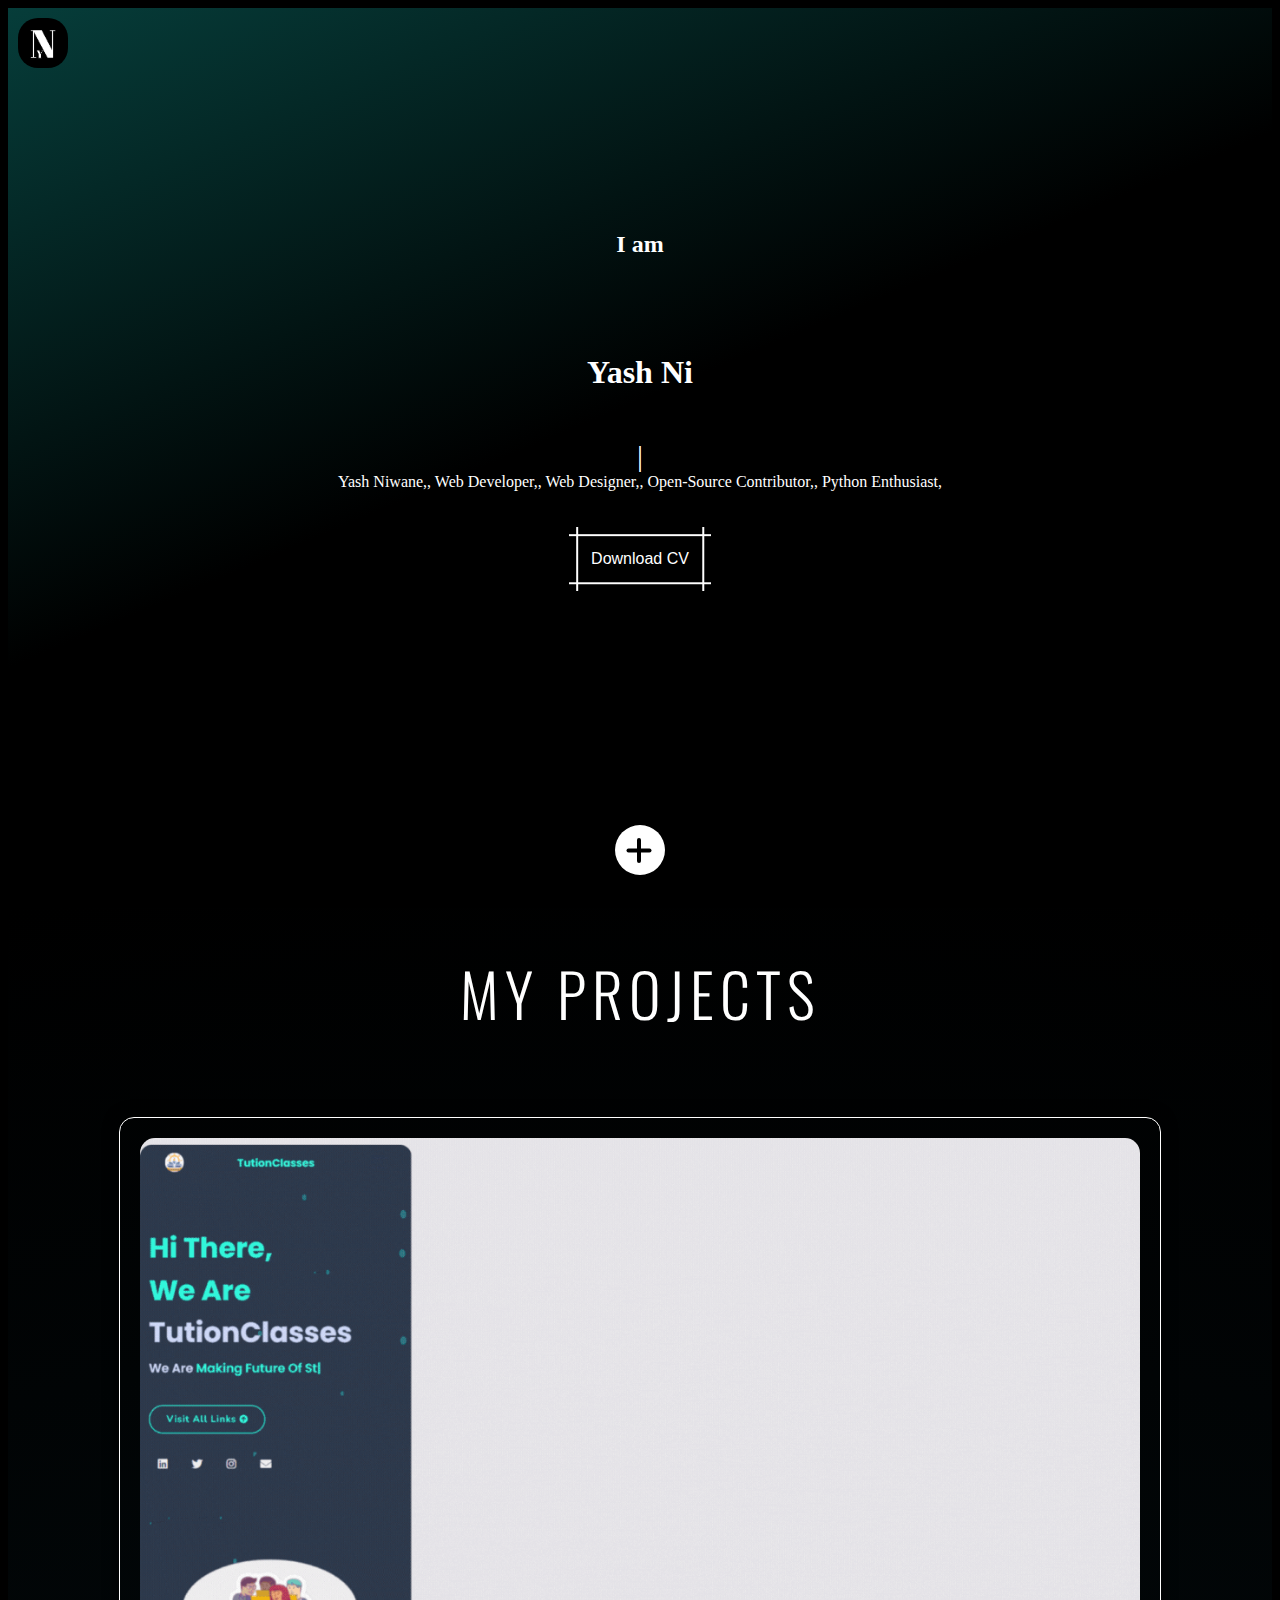
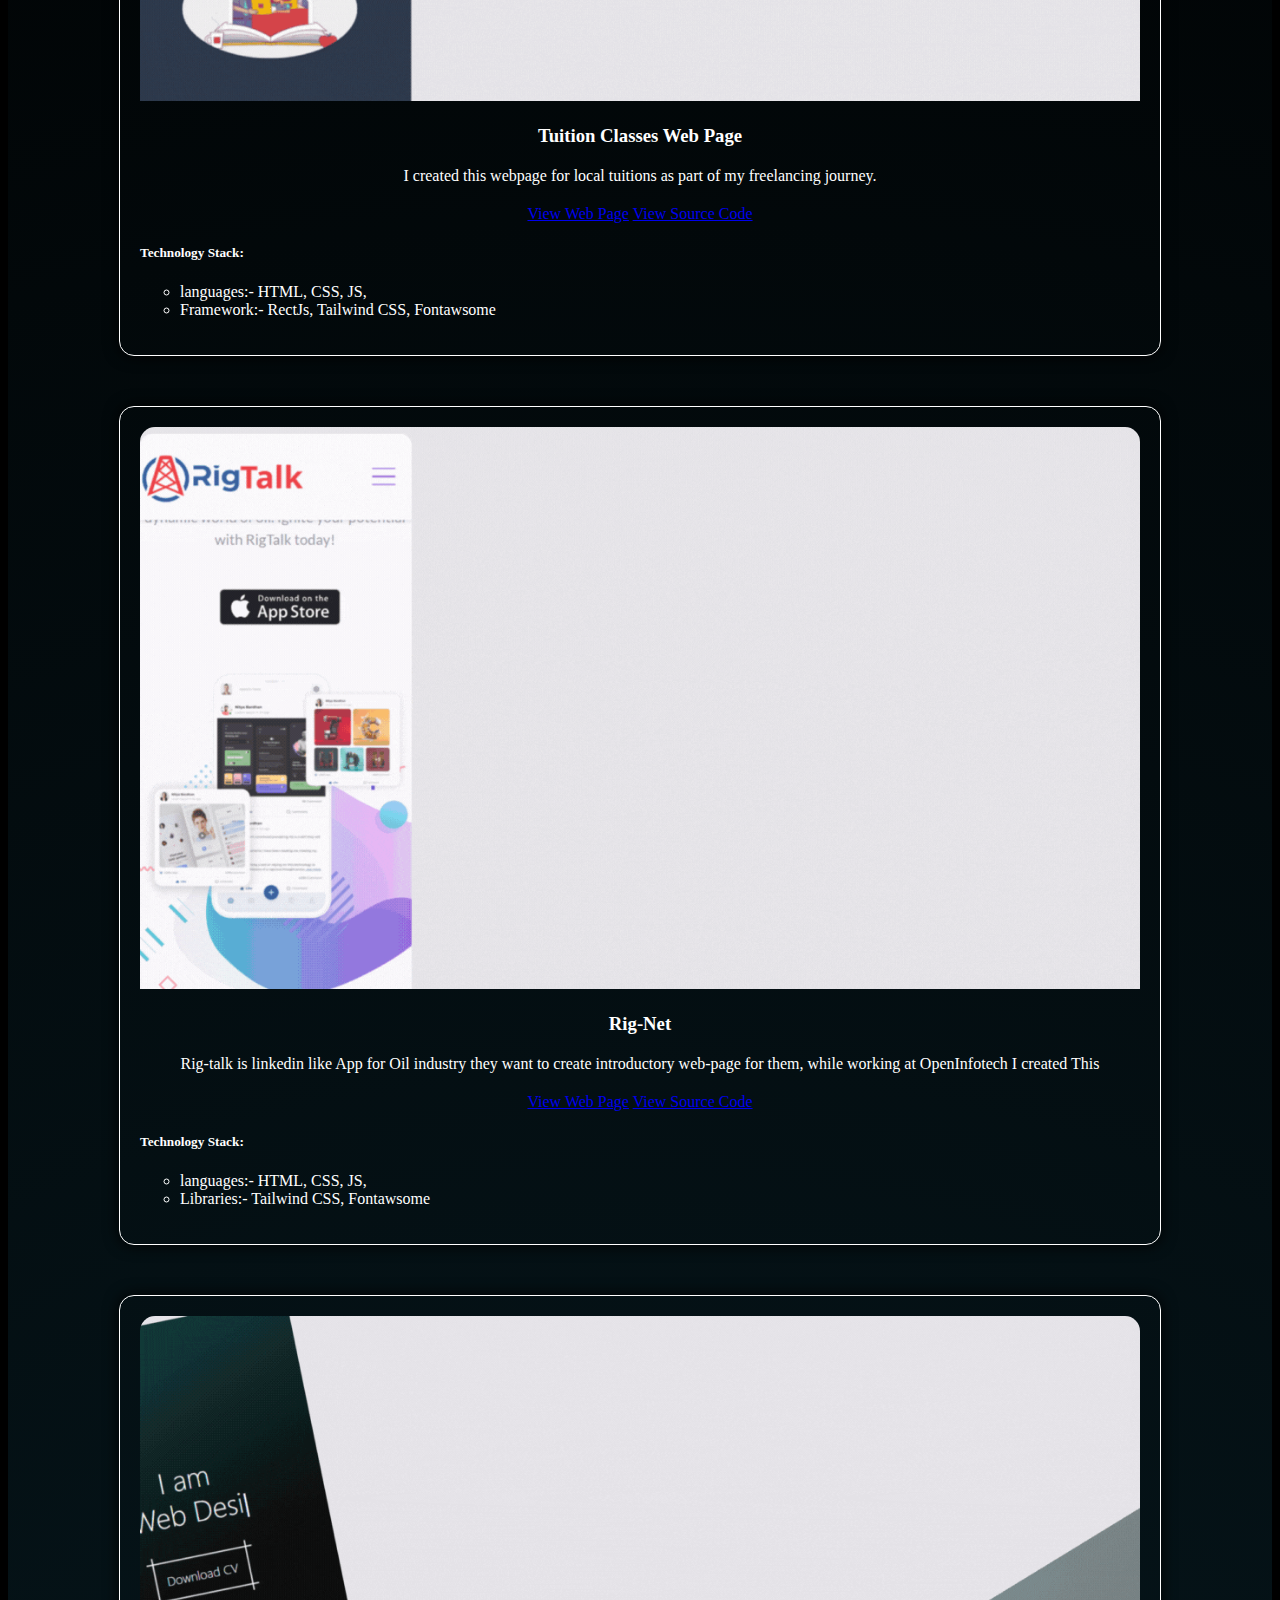
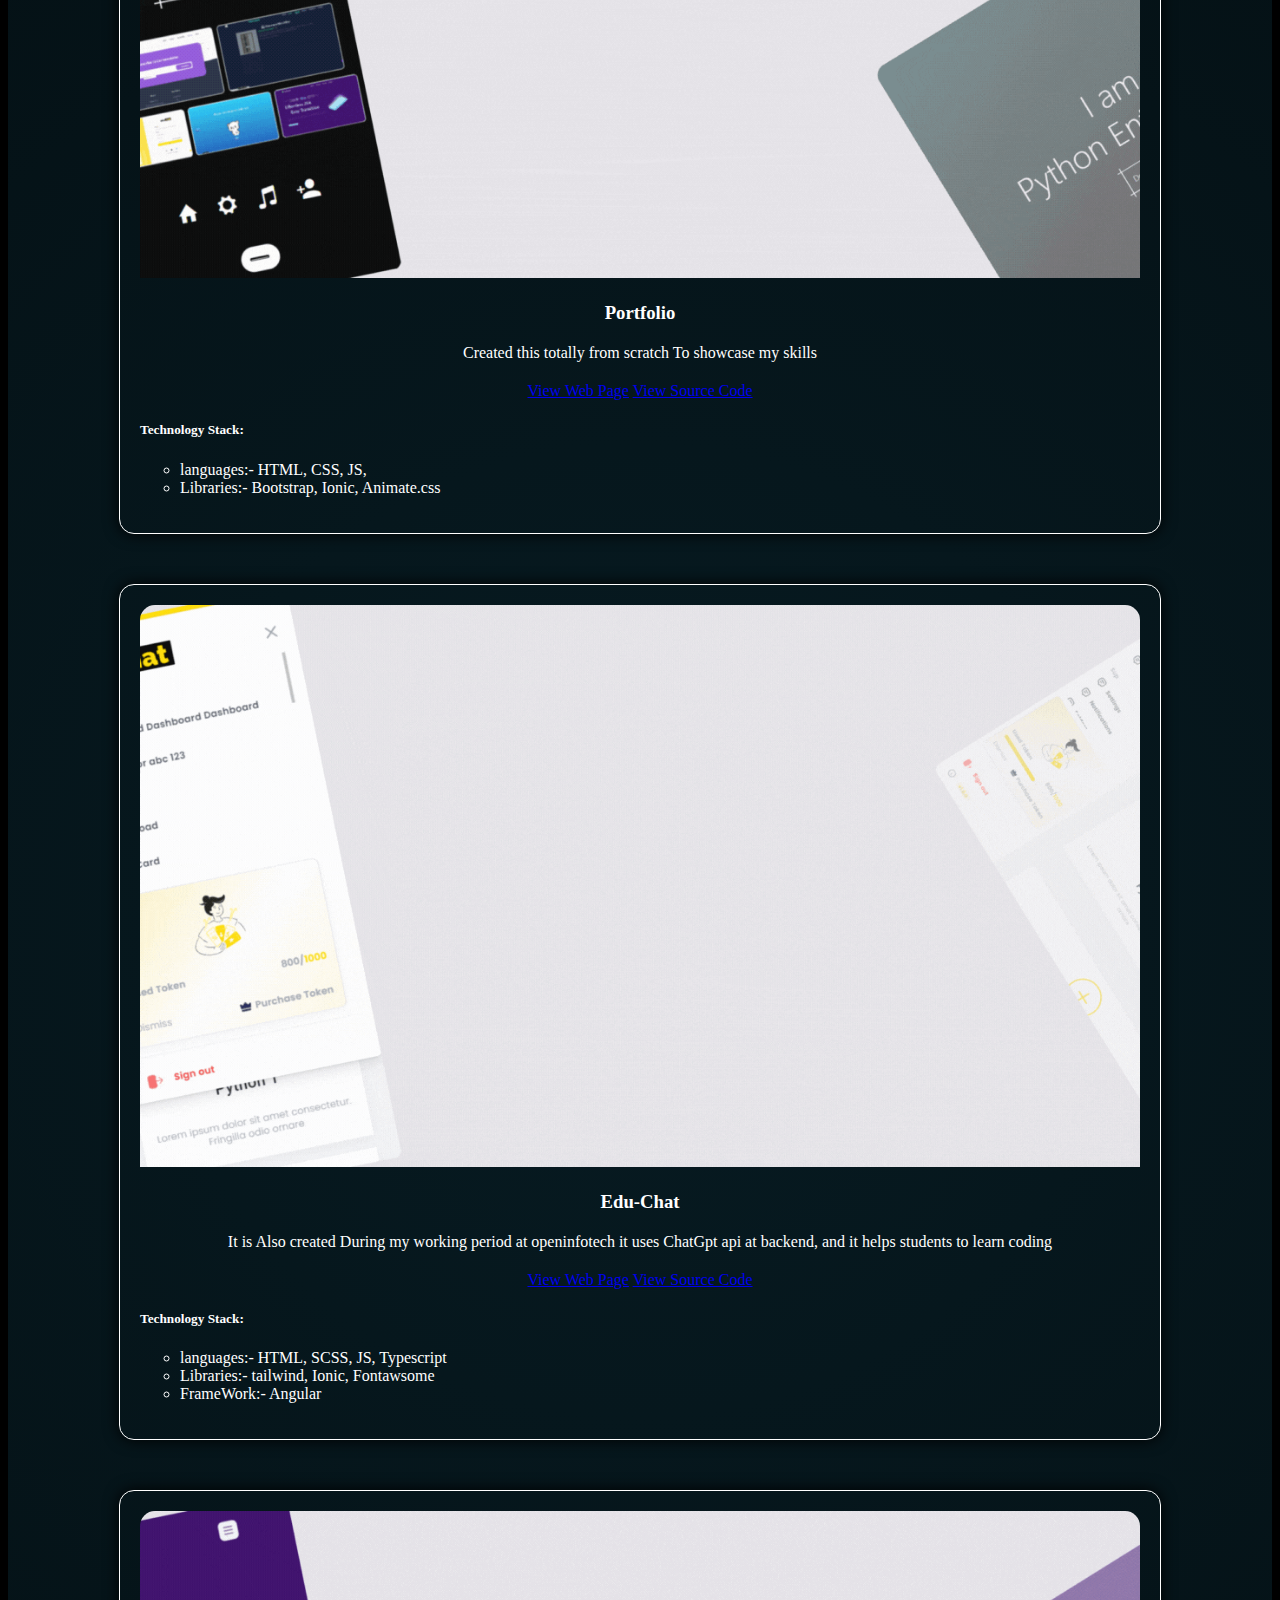
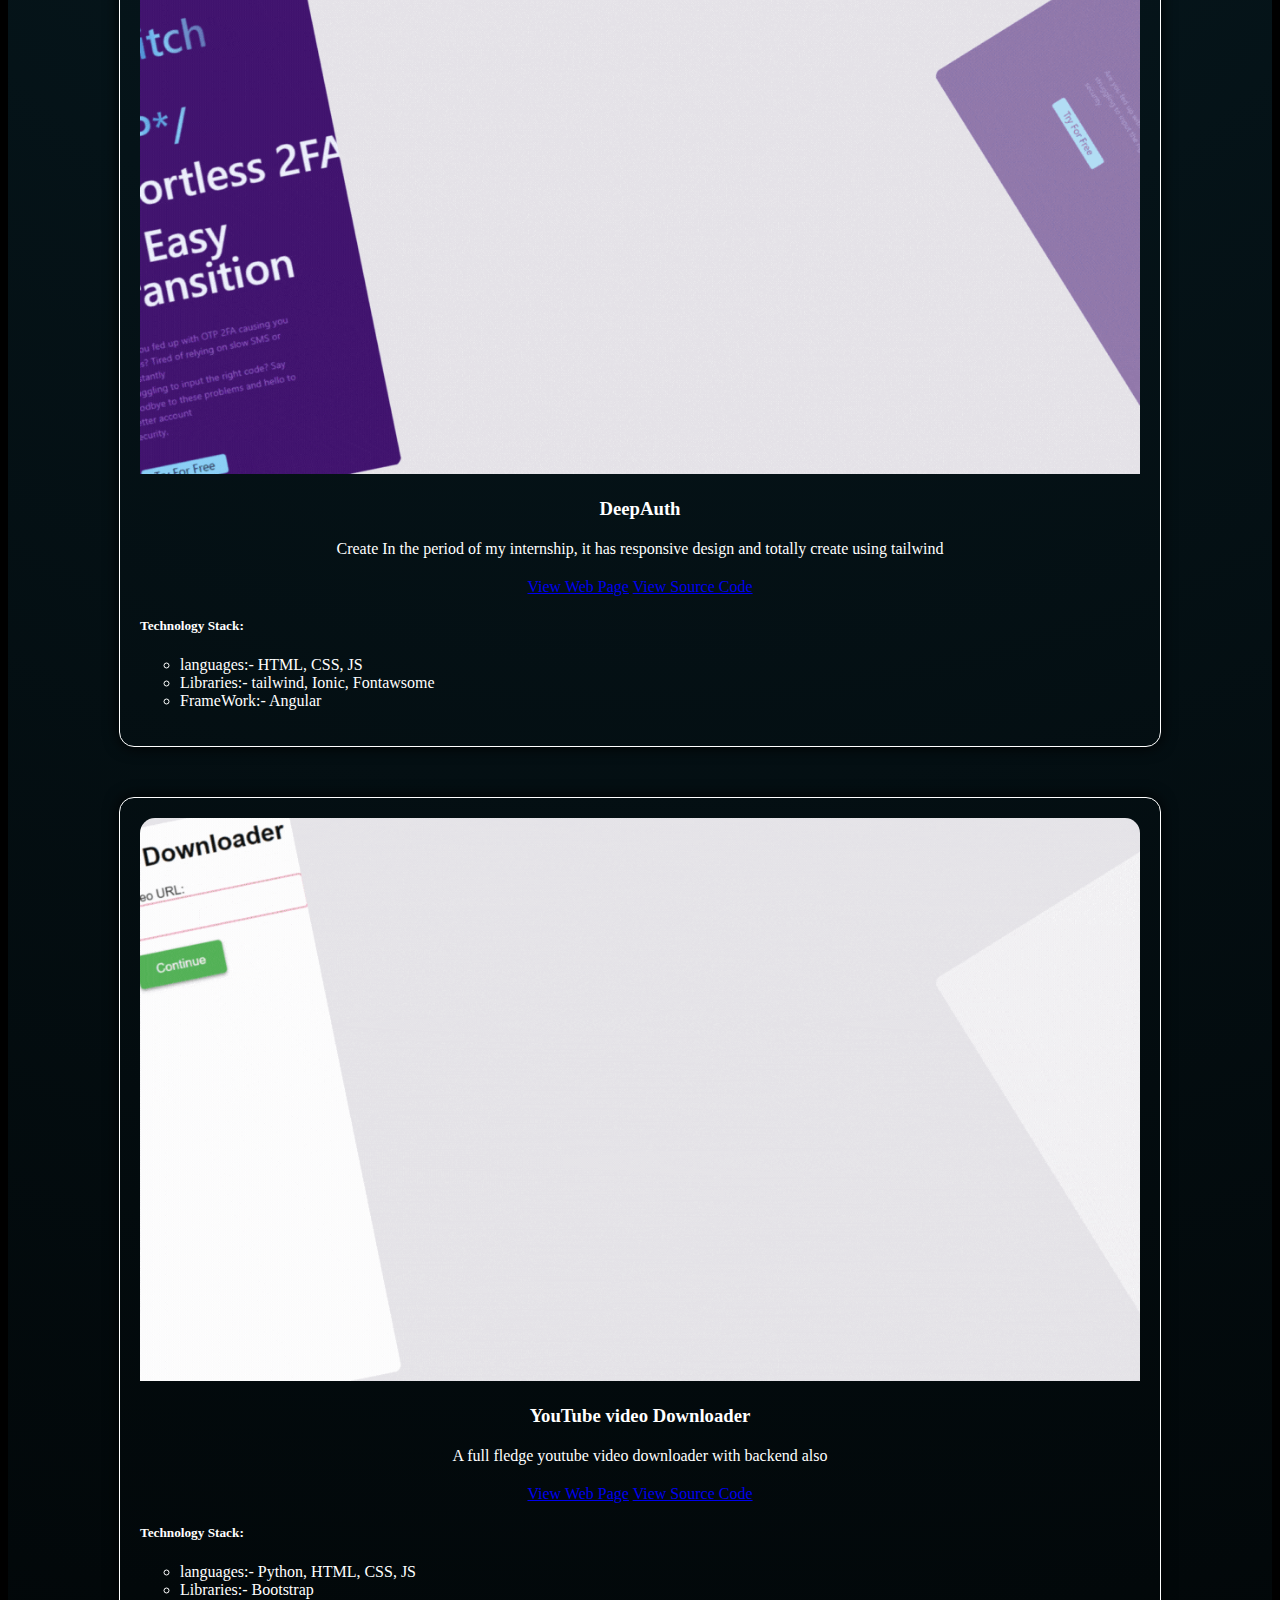
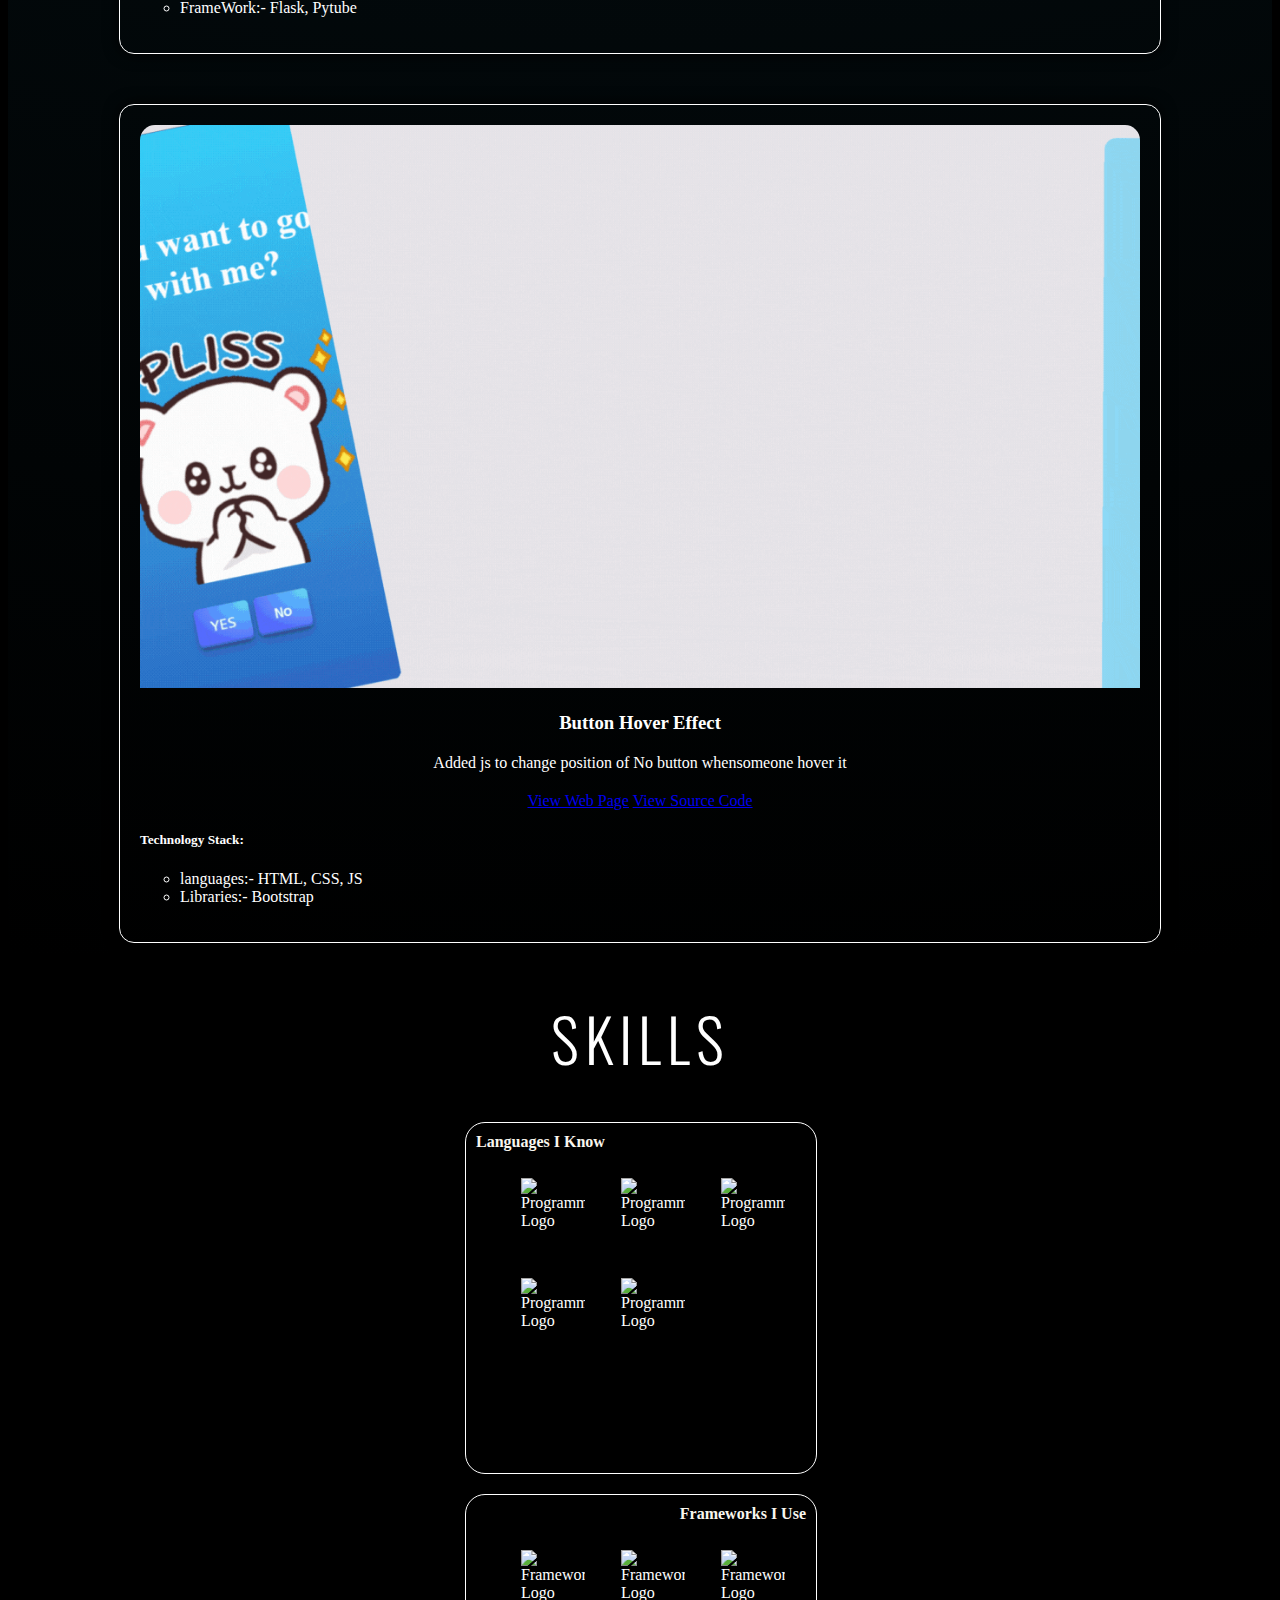
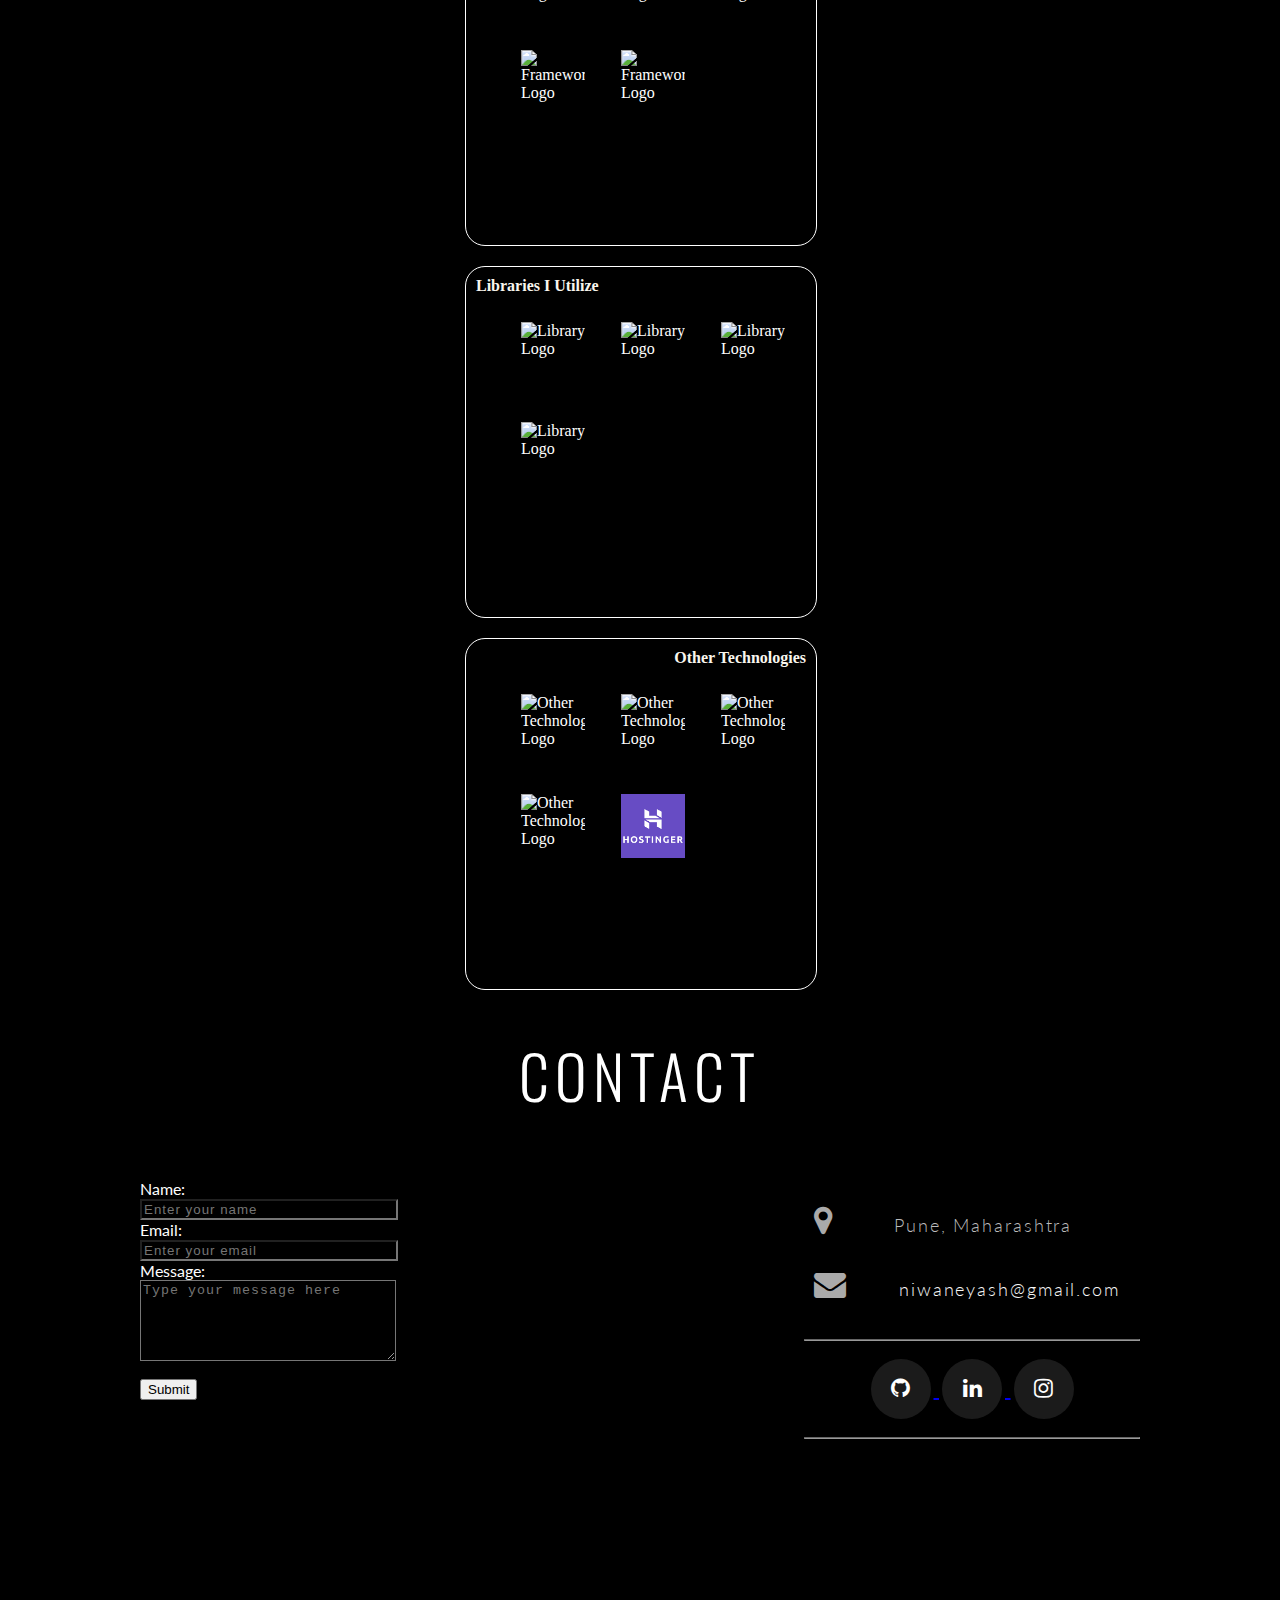
==== commit bbbbb553: "Update index.html" ====
--- a/index.html
+++ b/index.html
@@ -3,6 +3,10 @@
 <head>
     <meta charset="UTF-8">
     <meta name="viewport" content="width=device-width, initial-scale=1.0">
+    <meta name="description" content="Yash Niwane - Web Developer, Designer, and Open-Source Contributor. Explore my projects and get in touch.">
+    <meta name="keywords" content="Yash Niwane, Web Developer, Web Designer, Open-Source, Portfolio, Projects">
+    <meta name="author" content="Yash Niwane">
+
     <title>Yash Niwane</title>
     <link rel="icon" href="Assets/img/YN-black.png" type="image/gif" />
     <link rel="preconnect" href="https://fonts.googleapis.com">
@@ -13,467 +17,477 @@
     <link href="css/style.css" rel="stylesheet">
     <link rel="stylesheet" href="https://code.ionicframework.com/ionicons/2.0.1/css/ionicons.min.css">
     <link rel="stylesheet" href="https://cdnjs.cloudflare.com/ajax/libs/animate.css/4.1.1/animate.min.css"/>
-    
     <link rel="stylesheet" href="https://cdnjs.cloudflare.com/ajax/libs/font-awesome/6.5.1/css/all.min.css">
     <link href='https://fonts.googleapis.com/css?family=Lato:400,100,300' rel='stylesheet' type='text/css'>
 
-<link href="https://fonts.googleapis.com/css?family=Raleway:100,400,700" rel="stylesheet">
-
-<link href="https://fonts.googleapis.com/css?family=Oswald:200,400,700" rel="stylesheet">
-
-<link rel="stylesheet" href="https://maxcdn.bootstrapcdn.com/font-awesome/4.5.0/css/font-awesome.min.css">
-
-<link rel="stylesheet" href="https://cdnjs.cloudflare.com/ajax/libs/font-awesome/5.15.3/css/all.min.css" integrity="sha512-c0S5L0MYGfAcqHzJhL8b/j7qRkL2h/5l6KSLtRq5b8V4HfJSx7ztUANGtETiSPSfUiZBkBTq3qotgQ7Vsw5r2pA==" crossorigin="anonymous" />
-
-<script src="https://use.fontawesome.com/20ab91acc4.js">
-
-</script>
-
-<meta name="referrer" content="no-referrer">
-<style>
-  .skills-container {
-    display: flex;
-    justify-content: center;
-    align-items: center;
-    
-    background-color: black;
-    color: white;
-  }
-
-  .Scontainer {
-    display: flex;
-    flex-direction: column;
-    align-items: center;
-    gap: 20px;
-    max-width: 350px;
-    width: 100%;
-  }
-
-  .Scard {
-    background-color: black;
-    width: 100%;
-    height: 350px;
-    display: flex;
-    flex-direction: column;
-    align-items: center;
-    justify-content: center;
-    border: 1px solid;
-    border-color: white;
-    position: relative;
-    border-radius: 20px;
-  }
-
-  .icon {
-    position: absolute;
-    height: 64px;
-    width: 64px;
-    margin: 5px;
-  }
-
-  .label {
-    font-size: 16px;
-    font-weight: bold;
-    color: rgb(249, 246, 238);
-  }
-
-  .languages-label,
-  .frameworks-label,
-  .libraries-label,
-  .other-label {
-    position: absolute;
-  }
-
-  .languages-label {
-    top: 10px;
-    left: 10px;
-  }
-
-  .frameworks-label {
-    top: 10px;
-    right: 10px;
-  }
-
-  .libraries-label {
-    top: 10px;
-    left: 10px;
-  }
-
-  .other-label {
-    top: 10px;
-    right: 10px;
-  }
-  .btn{
-    margin-top: 15px;
-  }
-    
-  @media (max-width: 768px) {
-  @media (max-width: 768px) {
-   
-    .Scontainer {
-      grid-template-columns: 1fr;
-    }
-
-    .libraries-label,
-    .other-label {
-      top: 10px; 
-    }
-  }}
-  .btn{
-    margin-top: 15px;
-  }
+    <link rel="stylesheet" href="https://cdnjs.cloudflare.com/ajax/libs/font-awesome/6.4.0/css/all.min.css"
+        integrity="sha512-iecdLmaskl7CVkqk1w20JHDn/a4M.." crossorigin="anonymous" referrerpolicy="no-referrer" />
+    <script src="https://cdn.tailwindcss.com"></script>
+    <script src="https://cdnjs.cloudflare.com/ajax/libs/showdown/2.1.0/showdown.min.js"></script>
+
+    <link href="https://fonts.googleapis.com/css?family=Raleway:100,400,700" rel="stylesheet">
+    <link href="https://fonts.googleapis.com/css?family=Oswald:200,400,700" rel="stylesheet">
+    <link rel="stylesheet" href="https://maxcdn.bootstrapcdn.com/font-awesome/4.5.0/css/font-awesome.min.css">
+    <link rel="stylesheet" href="https://cdnjs.cloudflare.com/ajax/libs/font-awesome/5.15.3/css/all.min.css" integrity="sha384-bG/ZmYS3O1T6HbXzRDJBsZ2A+7M+n0bZk4gZOuL4qzKvoVgF+8Z3uc5QwDO+rDAM" crossorigin="anonymous">
+
+    <style>
+      .skills-container {
+        display: flex;
+        justify-content: center;
+        align-items: center;
+        background-color: black;
+        color: white;
+      }
+
+      .Scontainer {
+        display: flex;
+        flex-direction: column;
+        align-items: center;
+        gap: 20px;
+        max-width: 350px;
+        width: 100%;
+      }
+
+      .Scard {
+        background-color: black;
+        width: 100%;
+        height: 350px;
+        display: flex;
+        flex-direction: column;
+        align-items: center;
+        justify-content: center;
+        border: 1px solid;
+        border-color: white;
+        position: relative;
+        border-radius: 20px;
+      }
+
+      .icon {
+        position: absolute;
+        height: 64px;
+        width: 64px;
+        margin: 5px;
+      }
+
+      .label {
+        font-size: 16px;
+        font-weight: bold;
+        color: rgb(249, 246, 238);
+      }
+
+      .languages-label,
+      .frameworks-label,
+      .libraries-label,
+      .other-label {
+        position: absolute;
+      }
+
+      .languages-label {
+        top: 10px;
+        left: 10px;
+      }
+
+      .frameworks-label {
+        top: 10px;
+        right: 10px;
+      }
+
+      .libraries-label {
+        top: 10px;
+        left: 10px;
+      }
+
+      .other-label {
+        top: 10px;
+        right: 10px;
+      }
+      .btn{
+        margin-top: 15px;
+      }
+        
+      @media (max-width: 768px) {
+       
+        .Scontainer {
+          grid-template-columns: 1fr;
+        }
+
+        .libraries-label,
+        .other-label {
+          top: 10px; 
+        }
+      }
+      .btn{
+        margin-top: 15px;
+      }
+      .a{
+        color: transparent;
+      }
+      .Scontainer {
+        display: grid;
+        grid-template-columns: repeat(auto-fit, minmax(250px, 1fr)); 
+        gap: 20px;
+      }
+
+      @layer base {
+        ul {
+          list-style-type: circle;
+        }
+
+        ol {
+          list-style-type: decimal;
+        }
+      }
+
+      .popup {
+        display: none; 
+        position: fixed;
+        top: 50%;
+        left: 50%;
+        transform: translate(-50%, -50%);
+        width: 80%;
+        max-width: 600px;
+        background-color: #fff;
+        padding: 20px;
+        border-radius: 8px;
+        box-shadow: 0 0 10px rgba(0, 0, 0, 0.2);
+        z-index: 1000; 
+        transition: transform 0.3s ease-in-out; 
+      }
+
+      .popup.show {
+        display: block; 
+        transform: translate(-50%, -50%) scale(1); 
+      }
+
+      .popup.hide {
+        transform: translate(-50%, -50%) scale(0.9); 
+      }
+
+      .close-btn {
+        position: absolute;
+        top: 10px;
+        right: 10px;
+        cursor: pointer;
+      }
+
+      #openPopupBtn {
+        font-size: 2rem;
+      }
     </style>
-
-
 </head>
 <body style="background-color:black;">
-
-<!-- home -->
-<section id="home">
-    <div class="hero">
-        <img src="Assets/img/Y(2).png" alt="LOGO" class="logo animate__animated animate__bounce">
-        <div class="container my-6 mt-0" id="home">
-            <div class="row row-cols-1 row-cols-sm-2">
-                <div class="col-sm-6">
-                    <h2 class="d-inline display-3 mb-3  " style="color:#ffffff;
-                    height: 64px;">I am</h2>
-                    <br>
-                    <h1 class="typed-text-output d-inline display-3 mb-3 position-relative" style="color:#ffffff;
-                    height: 64px;"></h1>
-                    <div class="typed-text d-none">Yash Niwane,, Web Developer,, Web Designer,, Open-Source Contributor,, Python Enthusiast,</div>
-                    <br>
-                    <br>
-                    <button class="download-cv display-3 mb-3" style="color:#ffffff;
-                    height: 64px;" role="button" onclick="downloadCV()">Download CV</button>
-                </div>
-                <div class="col-sm-6 home-intro-video">
-                    <video autoplay playsinline loop muted style="pointer-events: none; border-radius: 20px;">
-                        <source src="Assets/video/hero.mp4" type="video/mp4">
-                    </video>
-                </div>
-            </div>
-        </div>
-        <div class="bottomCentered" style="z-index: 2147483647;">
-            <div class="plus" id="plus">
-              <div class="plus__line plus__line--v">
-                <a href="#home" class="plus__link"><i class="ion-ios-home"></i></a>
-                <a href="#project" class="plus__link"><i class="ion-code"></i></a>
-                <a href="#skills" class="plus__link"><i class="ion-settings"></i></a>
-                <a href="#connect" class="plus__link"><i class="ion-person-add"></i></a>
-                
-
-              </div>
-              <div class="plus__line plus__line--h"></div>
+    <section id="home">
+        <div class="hero">
+            <img src="Assets/img/Y(2).png" alt="LOGO" class="logo animate__animated animate__bounce">
+            <div class="container my-6 mt-0" id="home">
+                <div class="row row-cols-1 row-cols-sm-2">
+                    <div class="col-sm-6">
+                      <br><br>
+                        <h2 class="d-inline display-3 mb-3" style="color:#ffffff;
+                            height: 64px;">I am</h2>
+                        <br>
+                        <h1 class="typed-text-output d-inline display-3 mb-3 position-relative" style="color:#ffffff;
+                            height: 64px;"></h1>
+                        <div class="typed-text d-none">Yash Niwane,, Web Developer,, Web Designer,, Open-Source Contributor,, Python Enthusiast,</div>
+                        <br>
+                        <br>
+                        <button class="download-cv display-3 mb-3" style="color:#ffffff;
+                            height: 64px;" role="button" onclick="downloadCV()">Download CV</button>
+                    </div>
+                    <div class="col-sm-6 home-intro-video">
+                        <video autoplay playsinline loop muted style="pointer-events: none; border-radius: 20px;">
+                            <source src="Assets/video/hero.mp4" type="video/mp4">
+                        </video>
+                    </div>
+                </div>
+            </div>
+            <div class="bottomCentered" style="z-index: 2147483647;">
+                <div class="plus" id="plus">
+                    <div class="plus__line plus__line--v" style="gap: 15px;">
+                        <a href="#home" class="plus__link" title="home"><i title="home" class="fas fa-home"></i></a>
+                        <a href="#project" class="plus__link"><i class="fa-solid fa-briefcase"></i></a>
+                        <a href="#skills" class="plus__link"><i class="fa-solid fa-list-check"></i></i></a>
+                        <a href="#connect" class="plus__link"><i class="fas fa-user-plus"></i></a>
+                    </div>
+                    <div class="plus__line plus__line--h"></div>
+                </div>
+            </div>
+        </div>
+    </section>
+    <section id="project">
+        <div class="">
+            <h1 class="section-header">My Projects </h1>
+        </div>
+        <div class=" card-container">
+            <div class="card custom-card">
+                <img src="Assets/img/projects/Untitled design.gif" alt="Desktop" class="card-img">
+                <h3 class="card-text">Tuition Classes Web Page</h3>
+                <p class="card-text">I created this webpage for local tuitions as part of my freelancing journey.</p>
+                <div class="btn-group">
+                    <a href="https://yashniwane.github.io/classes-webpage/" class="btn btn-light">View Web Page</a>
+                    <a href="https://github.com/yashNiwane/classes-webpage" class="btn btn-light">View Source Code</a>
+                </div>
+                <div class="tech-stack">
+                    <h5>Technology Stack:</h5>
+                    <ul>
+                        <li>languages:- HTML, CSS, JS,</li>
+                        <li>Framework:- RectJs, Tailwind CSS, Fontawsome</li>
+                    </ul>
+                </div>
+            </div>
+        </div>
+        <div class=" card-container" >
+            <div class="card custom-card" >
+                <img src="Assets/img/projects/Untitled design (1).gif" alt="Desktop" class="card-img">
+                <h3 class="card-text">Rig-Net</h3>
+                <p class="card-text">Rig-talk is linkedin like App for Oil industry they want to create introductory web-page for them, while working at OpenInfotech I created This</p>
+                <div class="btn-group">
+                    <a href="https://rig-net.com/" class="btn btn-light">View Web Page</a>
+                    <a href="https://github.com/yashNiwane/rig-net/tree/main" class="btn btn-light">View Source Code</a>
+                </div>
+                <div class="tech-stack">
+                    <h5>Technology Stack:</h5>
+                    <ul>
+                        <li>languages:- HTML, CSS, JS,</li>
+                        <li>Libraries:- Tailwind CSS, Fontawsome</li>
+                    </ul>
+                </div>
+            </div>
+        </div>
+        <div class=" card-container" >
+            <div class="card custom-card" >
+                <img src="Assets/img/projects/Untitled design (2).gif" alt="Desktop" class="card-img">
+                <h3 class="card-text">Portfolio</h3>
+                <p class="card-text">Created this totally from scratch To showcase my skills</p>
+                <div class="btn-group">
+                    <a href="https://yashniwane.github.io/portfolio/" class="btn btn-light">View Web Page</a>
+                    <a href="https://github.com/yashNiwane/portfolio/tree/main" class="btn btn-light">View Source Code</a>
+                </div>
+                <div class="tech-stack">
+                    <h5>Technology Stack:</h5>
+                    <ul>
+                        <li>languages:- HTML, CSS, JS,</li>
+                        <li>Libraries:- Bootstrap, Ionic, Animate.css</li>
+                    </ul>
+                </div>
+            </div>
+        </div>
+        <div class=" card-container" >
+            <div class="card custom-card" >
+                <img src="Assets/img/projects/Untitled design (3).gif" alt="Desktop" class="card-img">
+                <h3 class="card-text">Edu-Chat</h3>
+                <p class="card-text">It is Also created During my working period at openinfotech it uses ChatGpt api at backend, and it helps students to learn coding</p>
+                <div class="btn-group">
+                    <a href="#" class="btn btn-light">View Web Page</a>
+                    <a href="https://github.com/yashNiwane/edu/tree/main" class="btn btn-light">View Source Code</a>
+                </div>
+                <div class="tech-stack">
+                    <h5>Technology Stack:</h5>
+                    <ul>
+                        <li>languages:- HTML, SCSS, JS, Typescript</li>
+                        <li>Libraries:- tailwind, Ionic, Fontawsome</li>
+                        <li>FrameWork:- Angular</li>
+                    </ul>
+                </div>
+            </div>
+        </div>
+        <div class=" card-container" >
+            <div class="card custom-card" >
+                <img src="Assets/img/projects/Untitled design (4).gif" alt="Desktop" class="card-img">
+                <h3 class="card-text">DeepAuth</h3>
+                <p class="card-text">Create In the period of my internship, it has responsive design and totally create using tailwind</p>
+                <div class="btn-group">
+                    <a href="https://github.com/yashNiwane/DeepAuth/tree/main" class="btn btn-light">View Web Page</a>
+                    <a href="https://github.com/yashNiwane/DeepAuth/tree/main" class="btn btn-light">View Source Code</a>
+                </div>
+                <div class="tech-stack">
+                    <h5>Technology Stack:</h5>
+                    <ul>
+                        <li>languages:- HTML, CSS, JS</li>
+                        <li>Libraries:- tailwind, Ionic, Fontawsome</li>
+                        <li>FrameWork:- Angular</li>
+                    </ul>
+                </div>
+            </div>
+        </div>
+        <div class=" card-container" >
+            <div class="card custom-card" >
+                <img src="Assets/img/projects/Untitled design (5).gif" alt="Desktop" class="card-img">
+                <h3 class="card-text">YouTube video Downloader</h3>
+                <p class="card-text">A full fledge youtube video downloader with backend also</p>
+                <div class="btn-group">
+                    <a href="https://github.com/yashNiwane/youtube-video-downloader" class="btn btn-light">View Web Page</a>
+                    <a href="https://github.com/yashNiwane/youtube-video-downloader" class="btn btn-light">View Source Code</a>
+                </div>
+                <div class="tech-stack">
+                    <h5>Technology Stack:</h5>
+                    <ul>
+                        <li>languages:- Python, HTML, CSS, JS</li>
+                        <li>Libraries:- Bootstrap</li>
+                        <li>FrameWork:- Flask, Pytube</li>
+                    </ul>
+                </div>
+            </div>
+        </div>
+        <div class=" card-container" >
+            <div class="card custom-card" >
+                <img src="Assets/img/projects/Untitled design (6).gif" alt="Desktop" class="card-img">
+                <h3 class="card-text">Button Hover Effect</h3>
+                <p class="card-text">Added js to change position of No button whensomeone hover it</p>
+                <div class="btn-group">
+                    <a href="https://yashniwane.github.io/Ask-for-a-date/" class="btn btn-light">View Web Page</a>
+                    <a href="https://github.com/yashNiwane/Ask-for-a-date" class="btn btn-light">View Source Code</a>
+                </div>
+                <div class="tech-stack">
+                    <h5>Technology Stack:</h5>
+                    <ul>
+                        <li>languages:- HTML, CSS, JS</li>
+                        <li>Libraries:- Bootstrap</li>
+                    </ul>
+                </div>
+            </div>
+        </div>
+    </section>
+    <section id="skills">
+        <h1 class="section-header">Skills</h1>
+        <div class="skills-container">
+          <div class="Scontainer"> 
+            <div class='Scard' id="cardLanguages">
+              <label class="label languages-label">Languages I Know</label>
+            </div>
+            <div class='Scard' id="cardFrameworks">
+              <label class="label frameworks-label">Frameworks I Use</label>
+            </div>
+            <div class='Scard' id="cardLibraries">
+              <label class="label libraries-label">Libraries I Utilize</label>
+            </div>
+            <div class='Scard' id="cardOther">
+              <label class="label other-label">Other Technologies</label>
             </div>
           </div>
-          
+        </div>
+      </section>
+    <section id="connect" style="height:100vh; width: 100%;">
+        <h1 class="section-header">Contact</h1>
+        <div class="contact-wrapper">
+            <form id="contact-form"  class="form-horizontal" action="https://formspree.io/f/meqyeqkk" method="post">
+                <div class="form-group">
+                    <div class="col-sm-12">
+                        <label for="name">Name:</label>
+                        <input type="text" class="form-control" id="name" name="name" placeholder="Enter your name" required>
+                    </div>
+                </div>
+                <div class="form-group">
+                    <div class="col-sm-12">
+                        <label for="email">Email:</label>
+                        <input type="email" class="form-control" id="email" name="email" placeholder="Enter your email" required>
+                    </div>
+                </div>
+                <div class="form-group">
+                    <div class="col-sm-12">
+                        <label for="message">Message:</label>
+                        <textarea class="form-control" rows="5" id="message" name="message" placeholder="Type your message here" required></textarea>
+                    </div>
+                </div>
+                <button type="submit" class="btn btn-primary">Submit</button>
+            </form>
+            <div class="direct-contact-container">
+                <ul class="contact-list">
+                    <li class="list-item">
+                        <i class="fa fa-map-marker fa-2x"><span class="contact-text place">Pune, Maharashtra</span></i>
+                    </li>
+                    <li class="list-item">
+                        <i class="fa fa-envelope fa-2x"><span class="contact-text gmail"><a href="mailto:niwaneyash@gmail.com" title="Send me an email">niwaneyash@gmail.com</a></span></i>
+                    </li>
+                </ul>
+                <hr>
+                <ul class="social-media-list">
+                  <a href="https://github.com/yashNiwane" target="_blank" class="contact-icon">
+                    <li>
+                      <i class="fa fa-github" aria-hidden="true"></i>
+                    </li>
+                  </a>
+                  <a href="https://www.linkedin.com/in/yash-niwane-95859a24b/" target="_blank" class="contact-icon">
+                    <li>
+                      <i class="fa fa-linkedin" aria-hidden="true"></i>
+                    </li>
+                  </a>
+                  <a href="https://www.instagram.com/yash__niwane/" target="_blank" class="contact-icon">
+                    <li>
+                      <i class="fa fa-instagram"></i>
+                    </li>
+                  </a>
+                </ul>
+                <hr>
+            </div>
+        </div>
+    </section>
+    <div class="flex items-center justify-end">
+      <button id="openPopupBtn" class="fixed top-4 right-4 bg-blue-500 p-2 rounded-md text-white" style="background-image: url('Assets/img/icons8-chat-bot-48.png'); background-size: cover; width: 48px; height: 48px; background-repeat: no-repeat;">
+      </button>
+  </div>
+  
+    <div id="popup" class="popup">
+        <button id="closePopupBtn" class="close-btn bg-red-500 p-1 rounded-md text-white">
+            <i class="fas fa-times"></i>
+        </button>
+        <p class="text-xl font-bold text-center text-green-500 mb-4">
+            Ask Anything About Me
+        </p>
+        <div class="overflow-y-auto" style="max-height: 40vh">
+            <div id="messageHolder" class="flex flex-col m-4"></div>
+        </div>
+        <div class="flex flex-row m-2">
+          <input type="text" class="flex-1 border rounded-md m-1 border-green-600 p-1 outline-none ring-2 ring-green-600
+              border-transparent" placeholder="Chat..." name="chat" id="chat" style="width: 80%;"/>
+          <button id="btn" class="m-1 bg-blue-500 p-1 rounded-md text-white">
+              Send
+          </button>
+      </div>
+      
+        <script type="importmap">
+            {
+                "imports": {
+                    "@google/generative-ai": "https://esm.run/@google/generative-ai"
+                }
+            }
+        </script>
+        <script type="module" src="js/chatbot.js"></script>
     </div>
-</section>
-
-
-<section id="project">
-    <div class="">
-        <h1 class="section-header">My Projects </h1>
-
-    </div>
-    
-    <div class=" card-container">
-        <div class="card custom-card">
-            <img src="Assets/img/projects/Untitled design.gif" alt="Desktop" class="card-img">
-            <h3 class="card-text">Tuition Classes Web Page</h3>
-            <p class="card-text">I created this webpage for local tuitions as part of my freelancing journey.</p>
-            
-            <div class="btn-group">
-                
-                <a href="https://yashniwane.github.io/classes-webpage/" class="btn btn-light">View Web Page</a>
-                <a href="https://github.com/yashNiwane/classes-webpage" class="btn btn-light">View Source Code</a>
-            </div>
-    
-            <div class="tech-stack">
-                <h5>Technology Stack:</h5>
-                <ul>
-                    <li>languages:- HTML, CSS, JS,</li>
-                    <li>Framework:- RectJs, Tailwind CSS, Fontawsome</li>
-                    
-                   
-                </ul>
-            </div>
-        </div>
-    </div>
-    
-
-
-
-    <div class=" card-container" >
-        <div class="card custom-card" >
-            <img src="Assets/img/projects/Untitled design (1).gif" alt="Desktop" class="card-img">
-            <h3 class="card-text">Rig-Net</h3>
-            <p class="card-text">Rig-talk is linkedin like App for Oil industry they want to create introductory web-page for them, while working at OpenInfotech I created This</p>
-            
-            <div class="btn-group">
-                <a href="https://rig-net.com/" class="btn btn-light">View Web Page</a>
-                <a href="https://github.com/yashNiwane/rig-net/tree/main" class="btn btn-light">View Source Code</a>
-            </div>
-    
-            <div class="tech-stack">
-                <h5>Technology Stack:</h5>
-                <ul>
-                    <li>languages:- HTML, CSS, JS,</li>
-                    <li>Libraries:- Tailwind CSS, Fontawsome</li>
-                    
-                   
-                </ul>
-            </div>
-        </div>
-    </div>
-
-
-
-    <div class=" card-container" >
-        <div class="card custom-card" >
-            <img src="Assets/img/projects/Untitled design (2).gif" alt="Desktop" class="card-img">
-            <h3 class="card-text">Portfolio</h3>
-            <p class="card-text">Created this totally from scratch To showcase my skills</p>
-            
-            <div class="btn-group">
-                <a href="https://yashniwane.github.io/portfolio/" class="btn btn-light">View Web Page</a>
-                <a href="https://github.com/yashNiwane/portfolio/tree/main" class="btn btn-light">View Source Code</a>
-            </div>
-    
-            <div class="tech-stack">
-                <h5>Technology Stack:</h5>
-                <ul>
-                    <li>languages:- HTML, CSS, JS,</li>
-                    <li>Libraries:- Bootstrap, Ionic, Animate.css</li>
-                    
-                </ul>
-            </div>
-        </div>
-    </div>
-
-
-
-    <div class=" card-container" >
-        <div class="card custom-card" >
-            <img src="Assets/img/projects/Untitled design (3).gif" alt="Desktop" class="card-img">
-            <h3 class="card-text">Edu-Chat</h3>
-            <p class="card-text">It is Also created During my working period at openinfotech it uses ChatGpt api at backend, and it helps students to learn coding</p>
-            
-            <div class="btn-group">
-                <a href="#" class="btn btn-light">View Web Page</a>
-                <a href="https://github.com/yashNiwane/edu/tree/main" class="btn btn-light">View Source Code</a>
-            </div>
-    
-            <div class="tech-stack">
-                <h5>Technology Stack:</h5>
-                <ul>
-                    <li>languages:- HTML, SCSS, JS, Typescript</li>
-                    <li>Libraries:- tailwind, Ionic, Fontawsome</li>
-                    <li>FrameWork:- Angular</li>
-                </ul>
-            </div>
-        </div>
-    </div>
-
-
-
-    <div class=" card-container" >
-        <div class="card custom-card" >
-            <img src="Assets/img/projects/Untitled design (4).gif" alt="Desktop" class="card-img">
-            <h3 class="card-text">DeepAuth</h3>
-            <p class="card-text">Create In the period of my internship, it has responsive design and totally create using tailwind</p>
-            
-            <div class="btn-group">
-                <a href="https://github.com/yashNiwane/DeepAuth/tree/main" class="btn btn-light">View Web Page</a>
-                <a href="https://github.com/yashNiwane/DeepAuth/tree/main" class="btn btn-light">View Source Code</a>
-            </div>
-    
-            <div class="tech-stack">
-                <h5>Technology Stack:</h5>
-                <ul>
-                    <li>languages:- HTML, CSS, JS</li>
-                    <li>Libraries:- tailwind, Ionic, Fontawsome</li>
-                    <li>FrameWork:- Angular</li>
-                </ul>
-            </div>
-        </div>
-    </div>
-
-
-
-    <div class=" card-container" >
-        <div class="card custom-card" >
-            <img src="Assets/img/projects/Untitled design (5).gif" alt="Desktop" class="card-img">
-            <h3 class="card-text">YouTube video Downloader</h3>
-            <p class="card-text">A full fledge youtube video downloader with backend also</p>
-            
-            <div class="btn-group">
-                <a href="https://github.com/yashNiwane/youtube-video-downloader" class="btn btn-light">View Web Page</a>
-                <a href="https://github.com/yashNiwane/youtube-video-downloader" class="btn btn-light">View Source Code</a>
-            </div>
-    
-            <div class="tech-stack">
-                <h5>Technology Stack:</h5>
-                <ul>
-                    <li>languages:- Python, HTML, CSS, JS</li>
-                    <li>Libraries:- Bootstrap</li>
-                    <li>FrameWork:- Flask, Pytube</li>
-
-                </ul>
-            </div>
-        </div>
-    </div>
-
-
-
-    <div class=" card-container" >
-        <div class="card custom-card" >
-            <img src="Assets/img/projects/Untitled design (6).gif" alt="Desktop" class="card-img">
-            <h3 class="card-text">Button Hover Effect</h3>
-            <p class="card-text">Added js to change position of No button whensomeone hover it</p>
-            
-            <div class="btn-group">
-                <a href="https://yashniwane.github.io/Ask-for-a-date/" class="btn btn-light">View Web Page</a>
-                <a href="https://github.com/yashNiwane/Ask-for-a-date" class="btn btn-light">View Source Code</a>
-            </div>
-    
-            <div class="tech-stack">
-                <h5>Technology Stack:</h5>
-                <ul>
-                    <li>languages:- HTML, CSS, JS</li>
-                    <li>Libraries:- Bootstrap</li>
-
-                </ul>
-            </div>
-        </div>
-    </div>
-    
-</section>
-
-
-
-
-
-
-
-     
-
-
-<section id="skills">
-    <h1 class="section-header">Skills</h1>
-    <div class="skills-container">
-      <div class="Scontainer">
-        <div class='Scard' id="cardLanguages">
-          <label class="label languages-label">Languages I Know</label>
-          <!-- Icons for languages will be dynamically added here using JavaScript -->
-        </div>
-        <div class='Scard' id="cardFrameworks">
-          <label class="label frameworks-label">Frameworks I Use</label>
-          <!-- Icons for frameworks will be dynamically added here using JavaScript -->
-        </div>
-        <div class='Scard' id="cardLibraries">
-          <label class="label libraries-label">Libraries I Utilize</label>
-          <!-- Icons for libraries will be dynamically added here using JavaScript -->
-        </div>
-        <div class='Scard' id="cardOther">
-          <label class="label other-label">Other Technologies</label>
-          <!-- Icons for other technologies will be dynamically added here using JavaScript -->
-        </div>
-      </div>
-    </div>
-  </section>
-  
-
-
-
-
-    
-  <section id="connect" style="height:100vh; width: 100%;">
-
-    <h1 class="section-header">Contact</h1>
-
-    <div class="contact-wrapper">
-
-        
-
-        <form id="contact-form"  class="form-horizontal" action="https://formspree.io/f/meqyeqkk" method="post">
-
-            <div class="form-group">
-                <div class="col-sm-12">
-                <label for="name">Name:</label>
-                <input type="text" class="form-control" id="name" name="name" placeholder="Enter your name" required>
-            </div>
-        </div>
-
-            <div class="form-group">
-                <div class="col-sm-12">
-                <label for="email">Email:</label>
-                <input type="email" class="form-control" id="email" name="email" placeholder="Enter your email" required>
-            </div>
-        </div>
-
-            <div class="form-group">
-                <div class="col-sm-12">
-                <label for="message">Message:</label>
-                <textarea class="form-control" rows="5" id="message" name="message" placeholder="Type your message here" required></textarea>
-            </div></div>
-
-            <button type="submit" class="btn btn-primary">Submit</button>
-
-        </form>
-
-       
-
-        <div class="direct-contact-container">
-
-            <!-- Your Contact Information -->
-            <ul class="contact-list">
-                <li class="list-item">
-                    <i class="fa fa-map-marker fa-2x"><span class="contact-text place">Pune, Maharashtra</span></i>
-                </li>
-                <li class="list-item">
-                    <i class="fa fa-envelope fa-2x"><span class="contact-text gmail"><a href="mailto:niwaneyash@gmail.com" title="Send me an email">niwaneyash@gmail.com</a></span></i>
-                </li>
-            </ul>
-
-            <hr>
-
-            <!-- Your Social Media Links -->
-            <ul class="social-media-list">
-                <li><a href="https://github.com/yashNiwane" target="_blank" class="contact-icon">
-                    <i class="fa fa-github" aria-hidden="true"></i></a>
-                </li>
-                <li><a href="https://www.linkedin.com/in/yash-niwane-95859a24b/" target="_blank" class="contact-icon">
-                    <i class="fa fa-linkedin" aria-hidden="true"></i></a>
-                </li>
-                
-                </li>
-                <li><a href="https://www.instagram.com/yash__niwane/" target="_blank" class="contact-icon">
-                    <i class="fa fa-instagram"></i></a>
-                </li>
-            </ul>
-            <hr>
-
-        </div>
-
-    </div>
-
-</section>
-
-    
-    
-
-    <!-- JavaScript Libraries -->
+    <script>
+        const openPopupBtn = document.getElementById('openPopupBtn');
+        const closePopupBtn = document.getElementById('closePopupBtn');
+        const popup = document.getElementById('popup');
+        let popupOpen = false;
+        openPopupBtn.addEventListener('click', () => {
+            if (!popupOpen) {
+                popup.classList.add('show');
+                popupOpen = true;
+            } else {
+                popup.classList.add('hide');
+                setTimeout(() => {
+                    popup.classList.remove('show', 'hide'); 
+                    popupOpen = false;
+                }, 300);
+            }
+        });
+        closePopupBtn.addEventListener('click', () => {
+            popup.classList.add('hide');
+            setTimeout(() => {
+                popup.classList.remove('show', 'hide'); 
+                popupOpen = false;
+            }, 300); 
+        });
+    </script>
+   
     <script src="https://code.jquery.com/jquery-3.5.1.slim.min.js" integrity="sha384-DfXdz2htPH0lsSSs5nCTpuj/zy4C+OGpamoFVy38MVBnE+IbbVYUew+OrCXaRkfj" crossorigin="anonymous"></script>
     <script src="https://cdn.jsdelivr.net/npm/@popperjs/core@2.9.1/dist/umd/popper.min.js" integrity="sha384-gpfa7S9b9Fwh7+rkjzjwsK0t4y57tc2Kb4S8lqYb8FBz3dg8Q5aXzm2dAfi9bDR0" crossorigin="anonymous"></script>
     <script src="https://stackpath.bootstrapcdn.com/bootstrap/4.5.2/js/bootstrap.min.js" integrity="sha384-B4gt1jrGC7Jh4AgTPSdUtOBvfO8sh+Wy6Ri9aK2NRZlFfS9JdQb6egpDQfNsl5+2" crossorigin="anonymous"></script>
-
     <script src="https://code.jquery.com/jquery-3.4.1.min.js"></script>
     <script src="https://cdn.jsdelivr.net/npm/bootstrap@5.0.0/dist/js/bootstrap.bundle.min.js"></script>
     <script src="lib/typed/typed.min.js"></script>
     <script src="https://cdn.jsdelivr.net/npm/@popperjs/core@2.11.8/dist/umd/popper.min.js" integrity="sha384-I7E8VVD/ismYTF4hNIPjVp/Zjvgyol6VFvRkX/vR+Vc4jQkC+hVqc2pM8ODewa9r" crossorigin="anonymous"></script>
     <script src="https://cdn.jsdelivr.net/npm/bootstrap@5.3.2/dist/js/bootstrap.min.js" integrity="sha384-BBtl+eGJRgqQAUMxJ7pMwbEyER4l1g+O15P+16Ep7Q9Q+zqX6gSbd85u4mG4QzX+" crossorigin="anonymous"></script>
-    <!-- Template Javascript -->
     <script src="js/main.js"></script>
-   
 </body>
 </html>
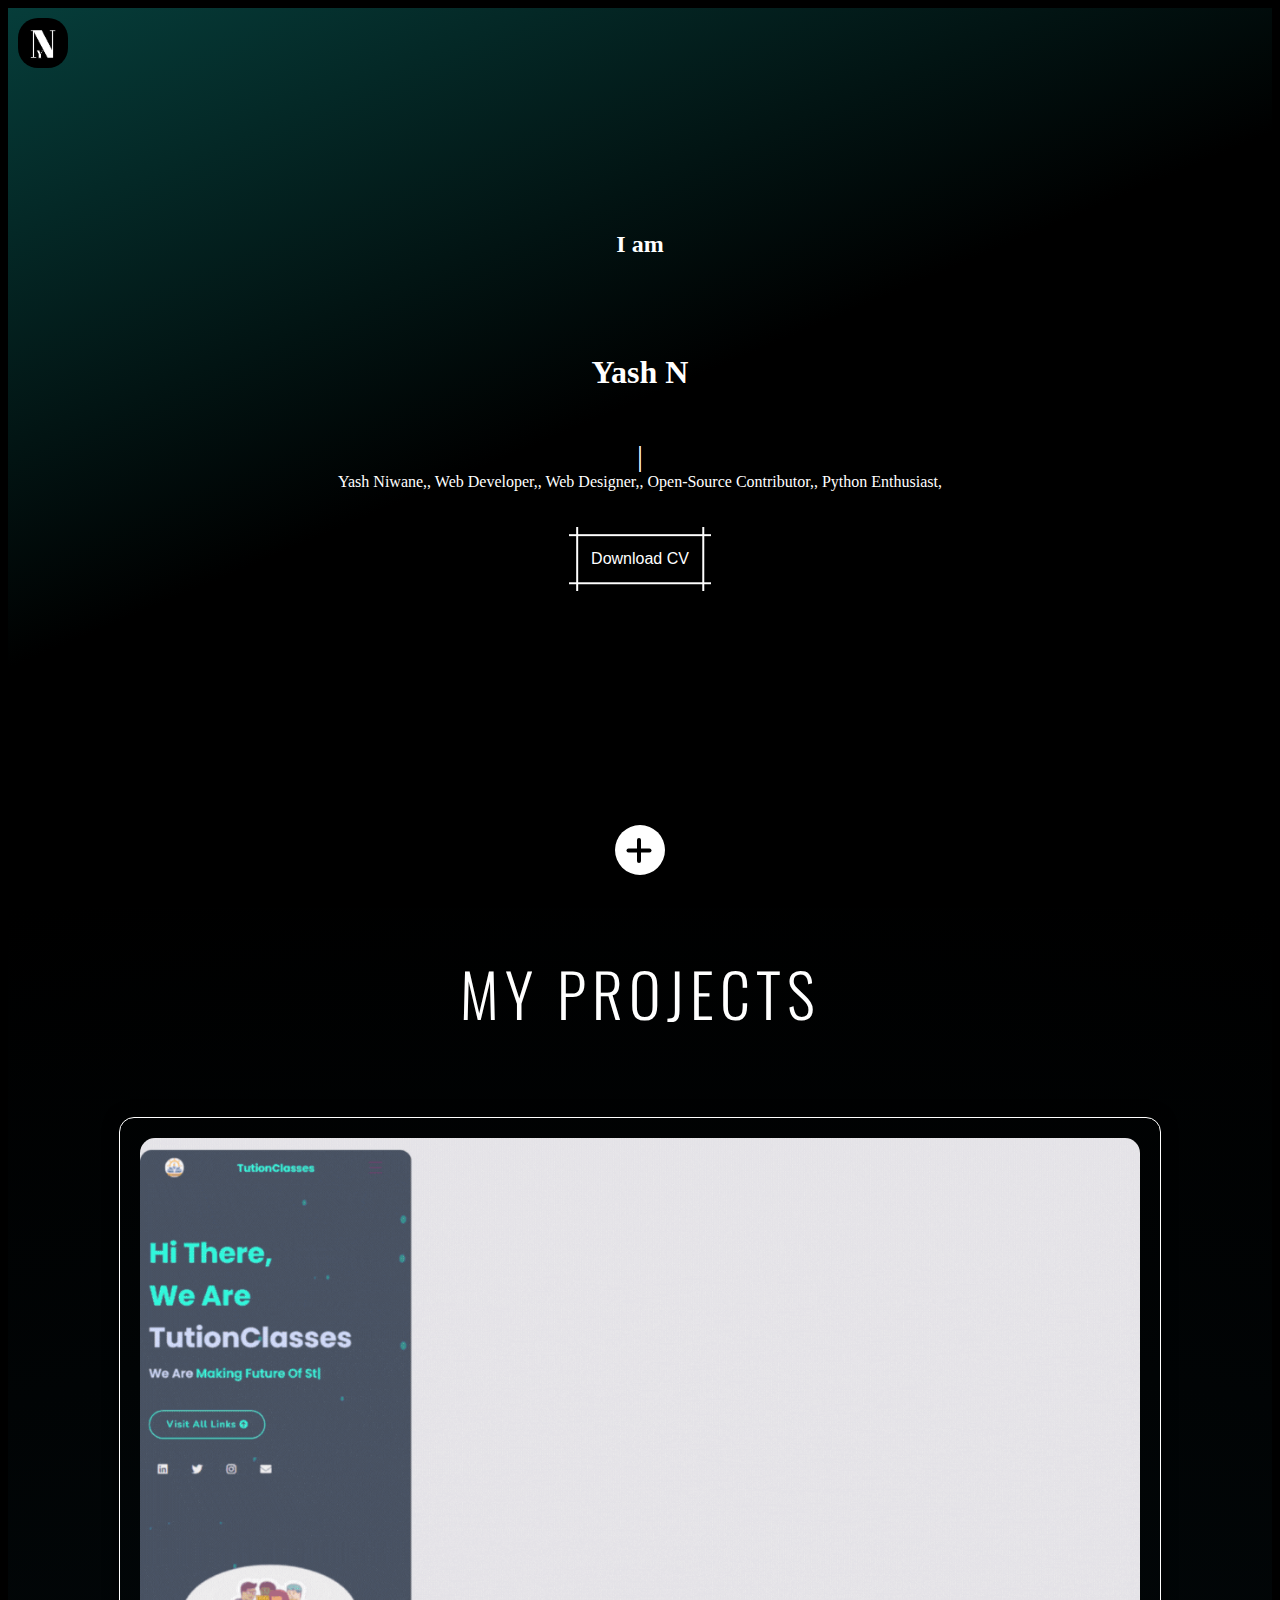
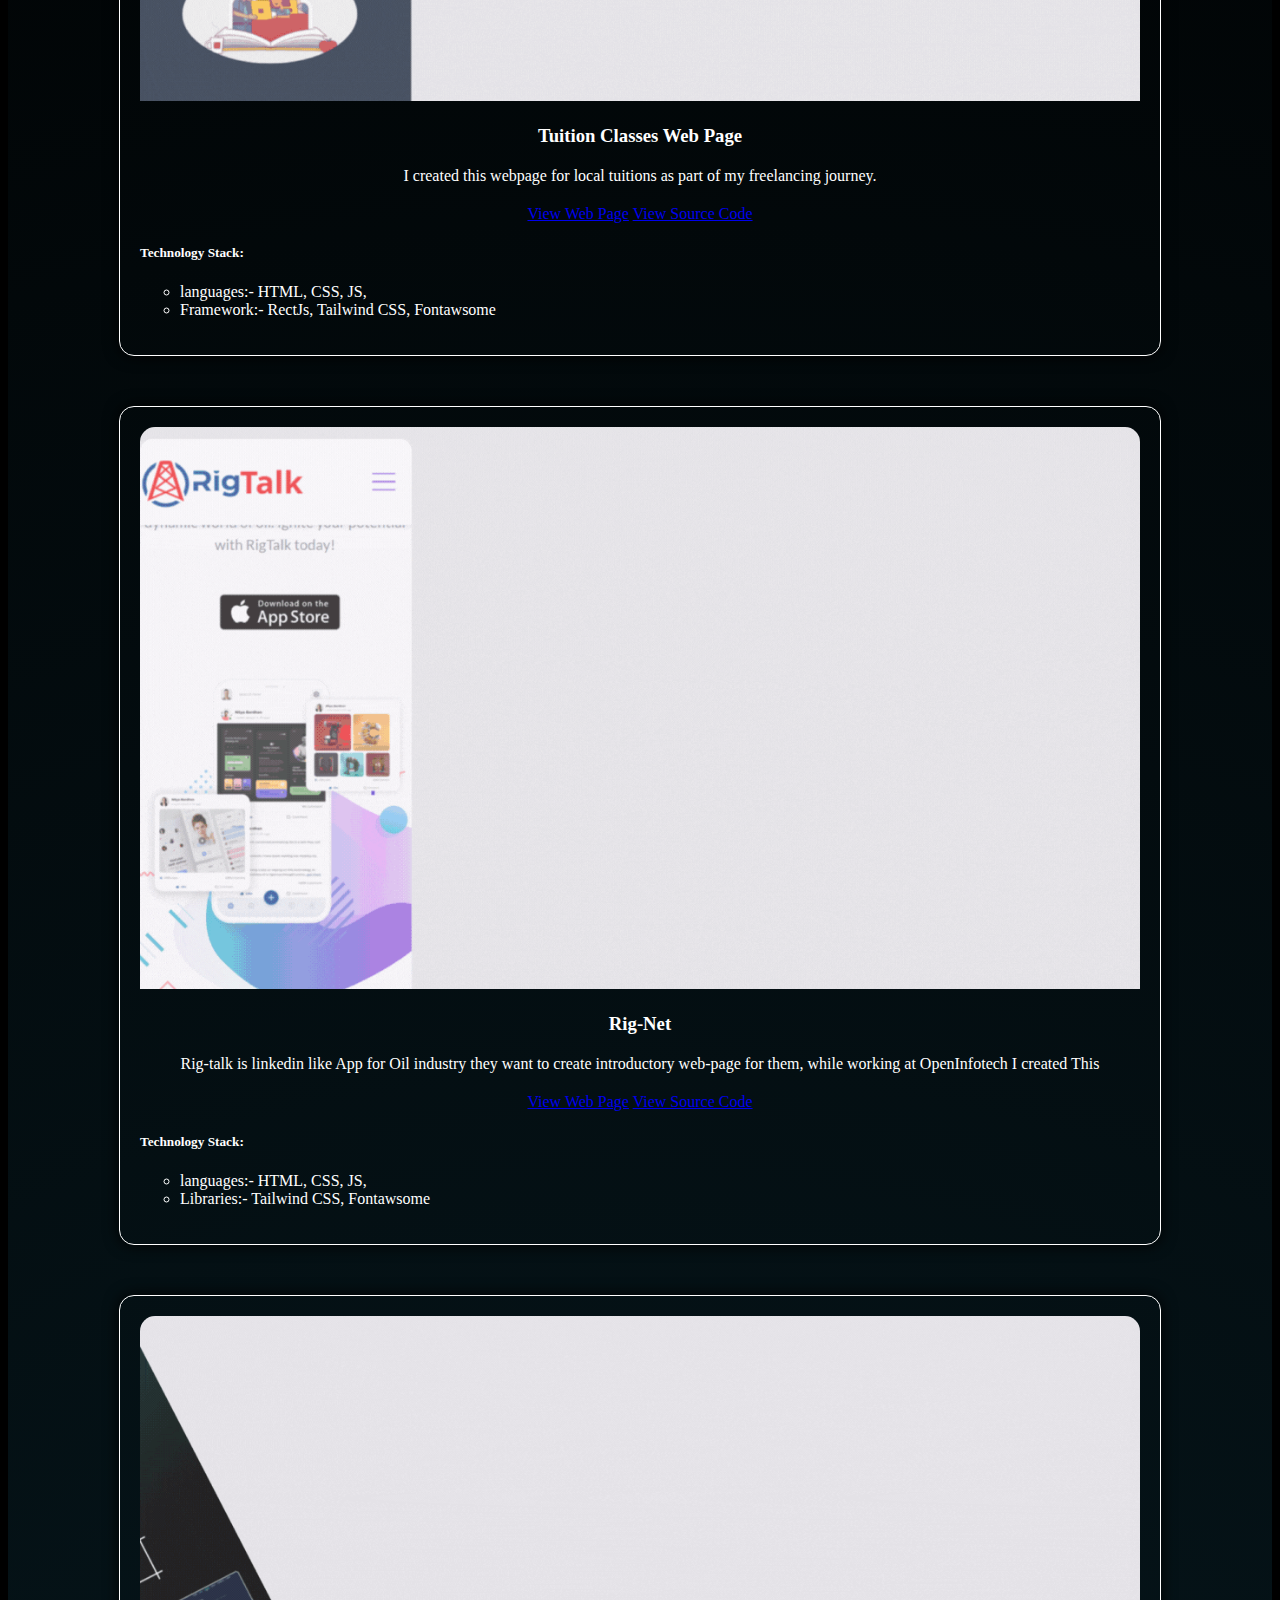
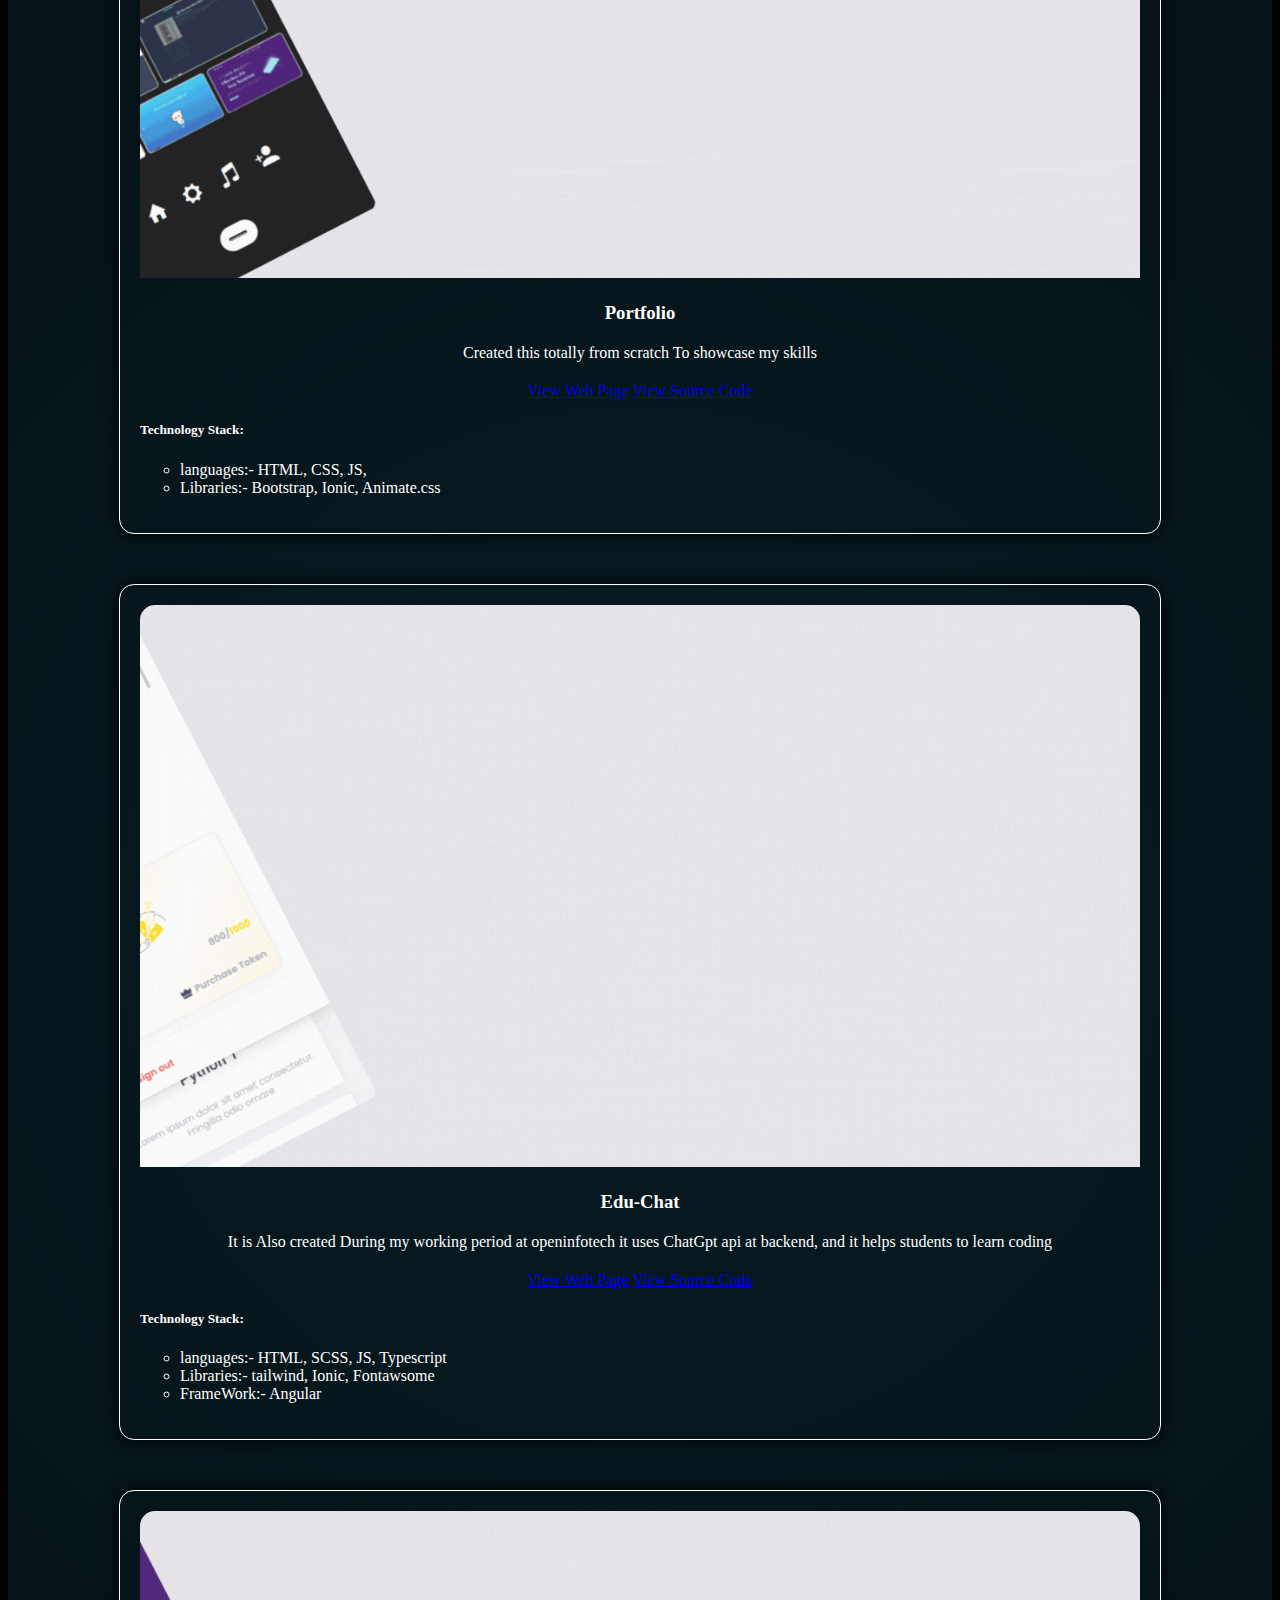
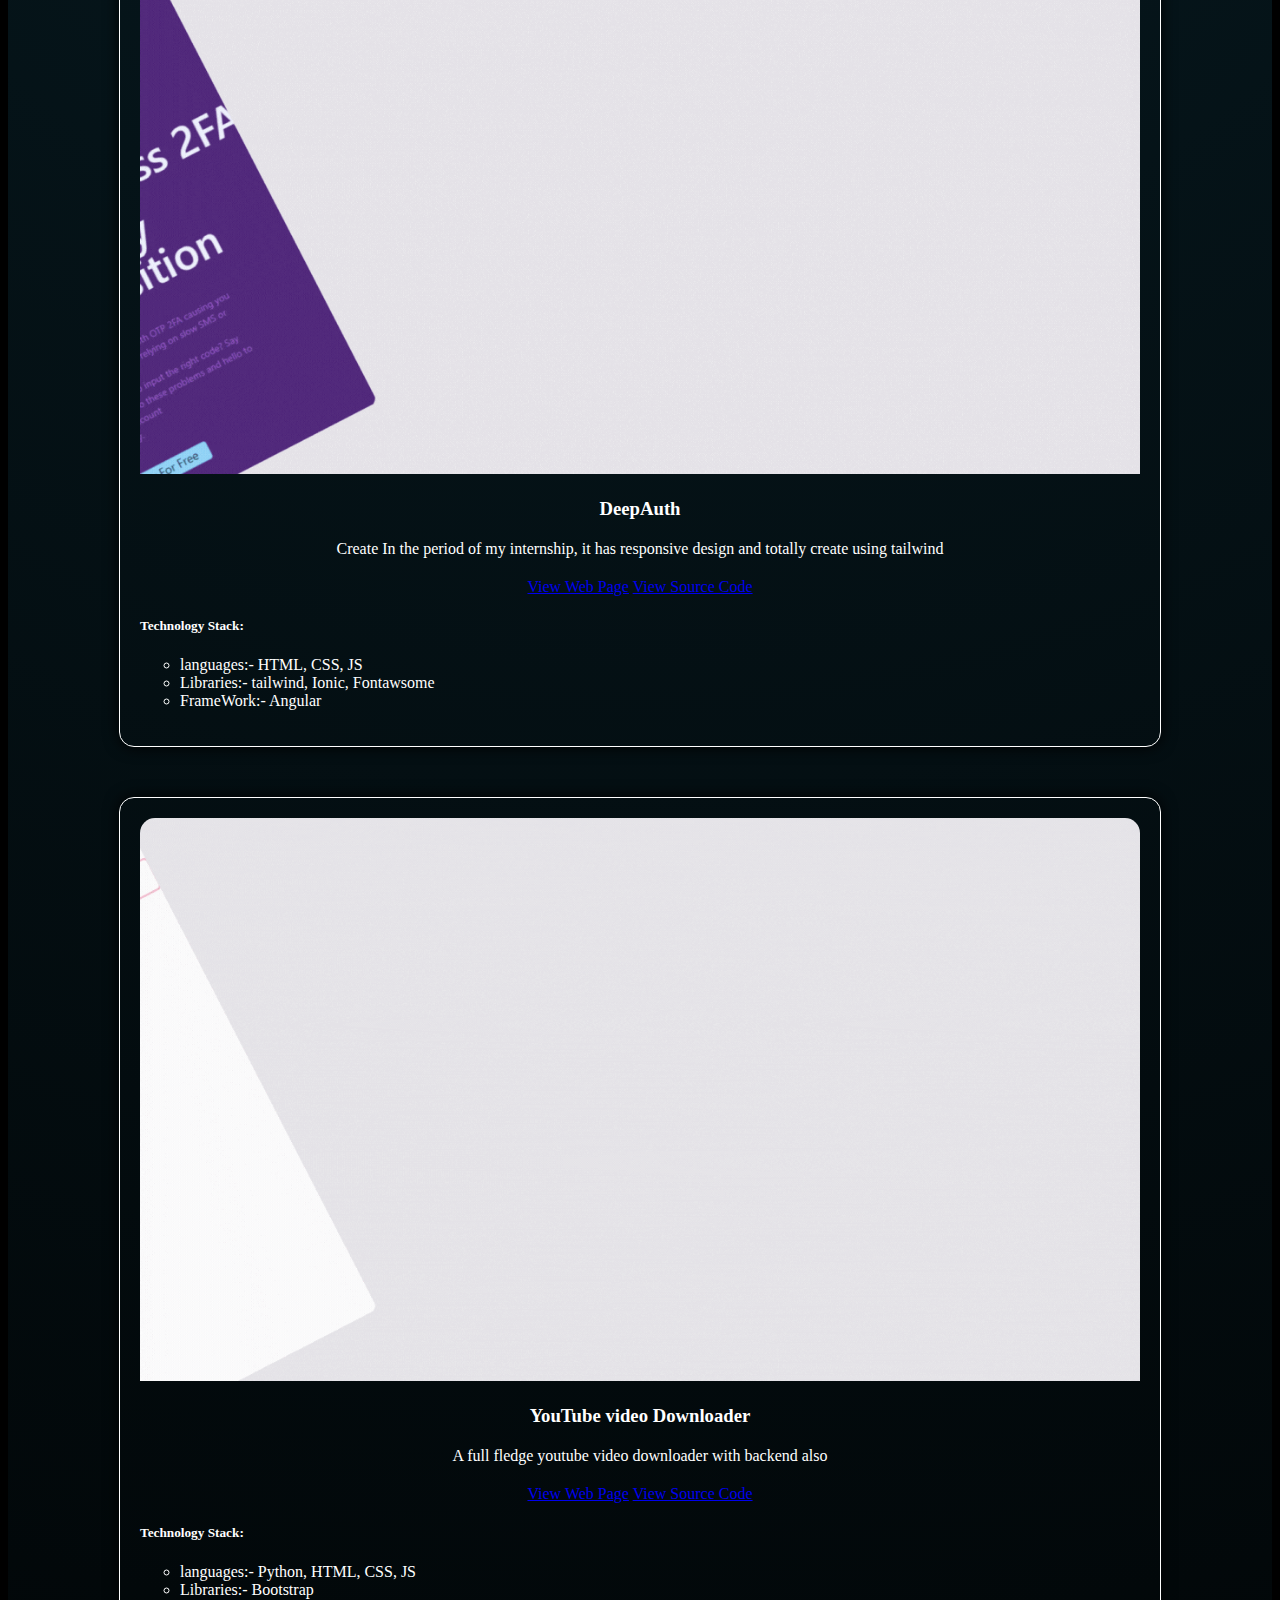
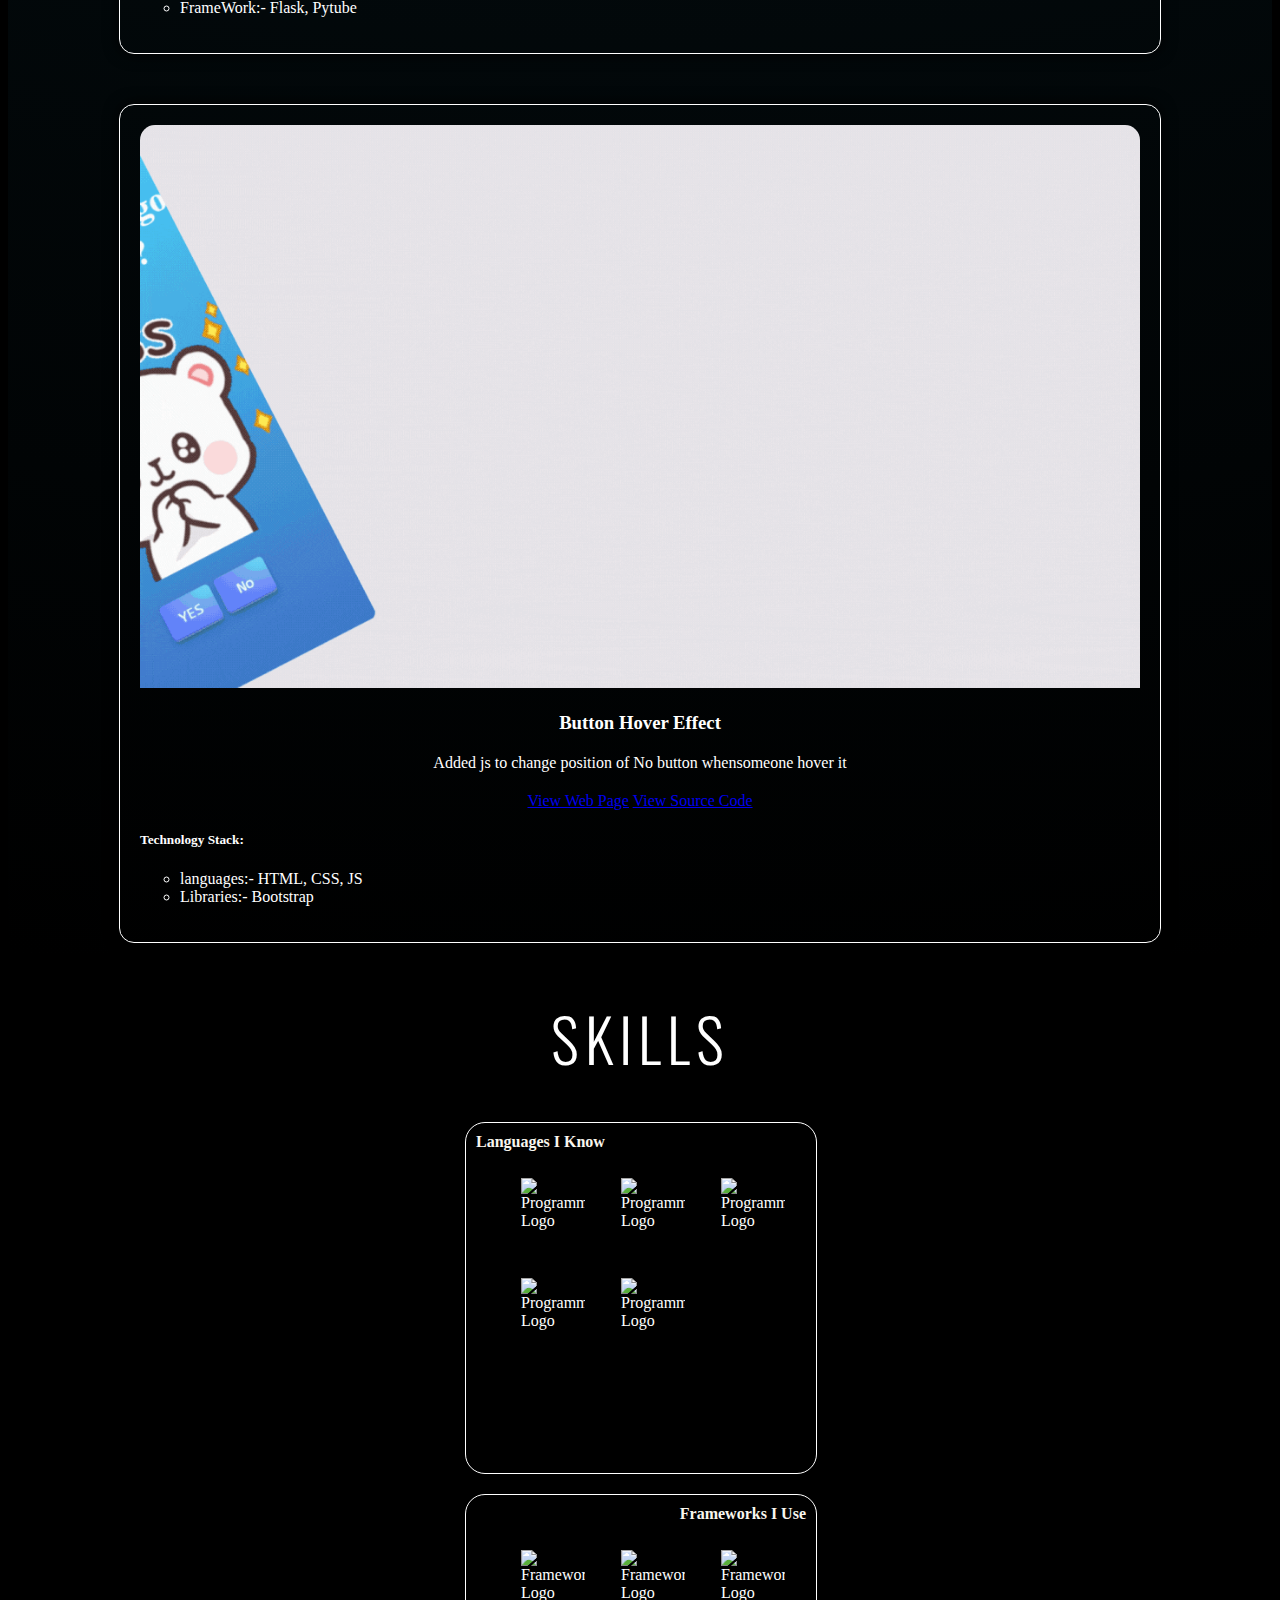
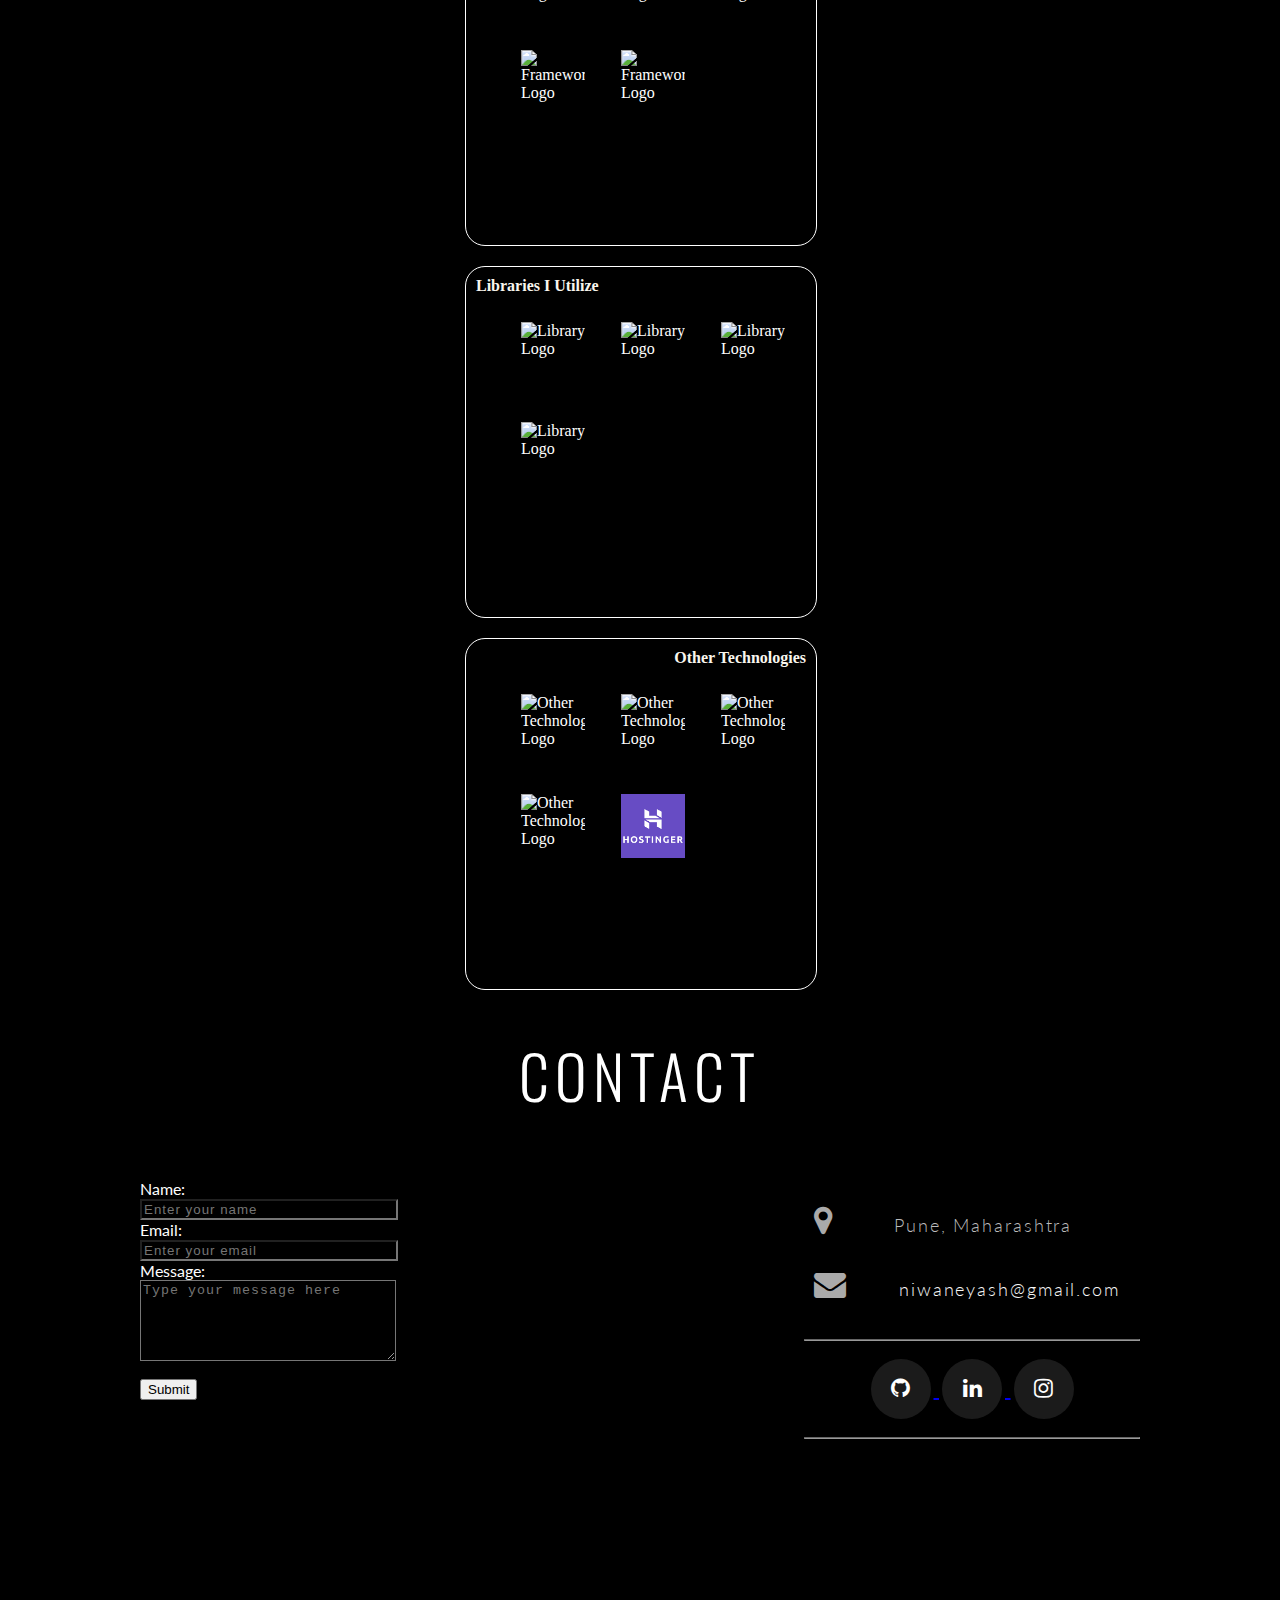
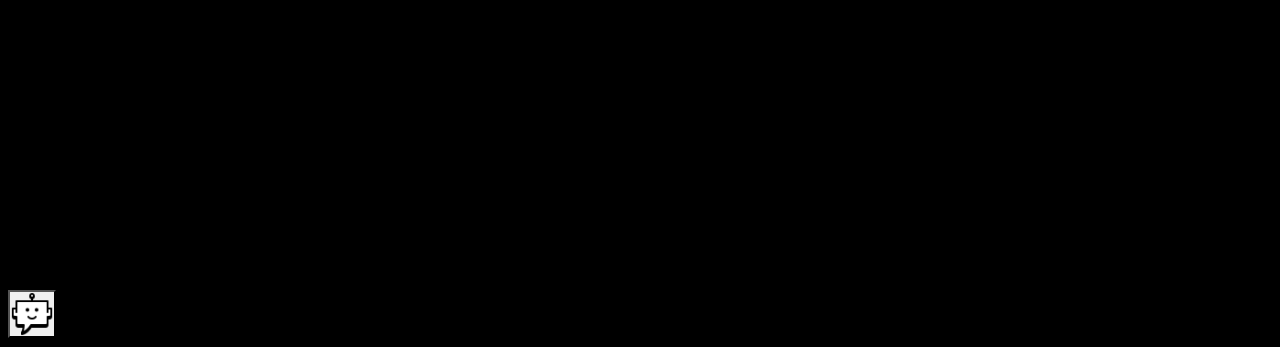
==== commit 7780841c: "Update index.html" ====
--- a/index.html
+++ b/index.html
@@ -196,7 +196,7 @@
                     </div>
                     <div class="col-sm-6 home-intro-video">
                         <video autoplay playsinline loop muted style="pointer-events: none; border-radius: 20px;">
-                            <source src="Assets/video/hero.mp4" type="video/mp4">
+                            <source src="Assets/hero.mp4" type="video/mp4">
                         </video>
                     </div>
                 </div>
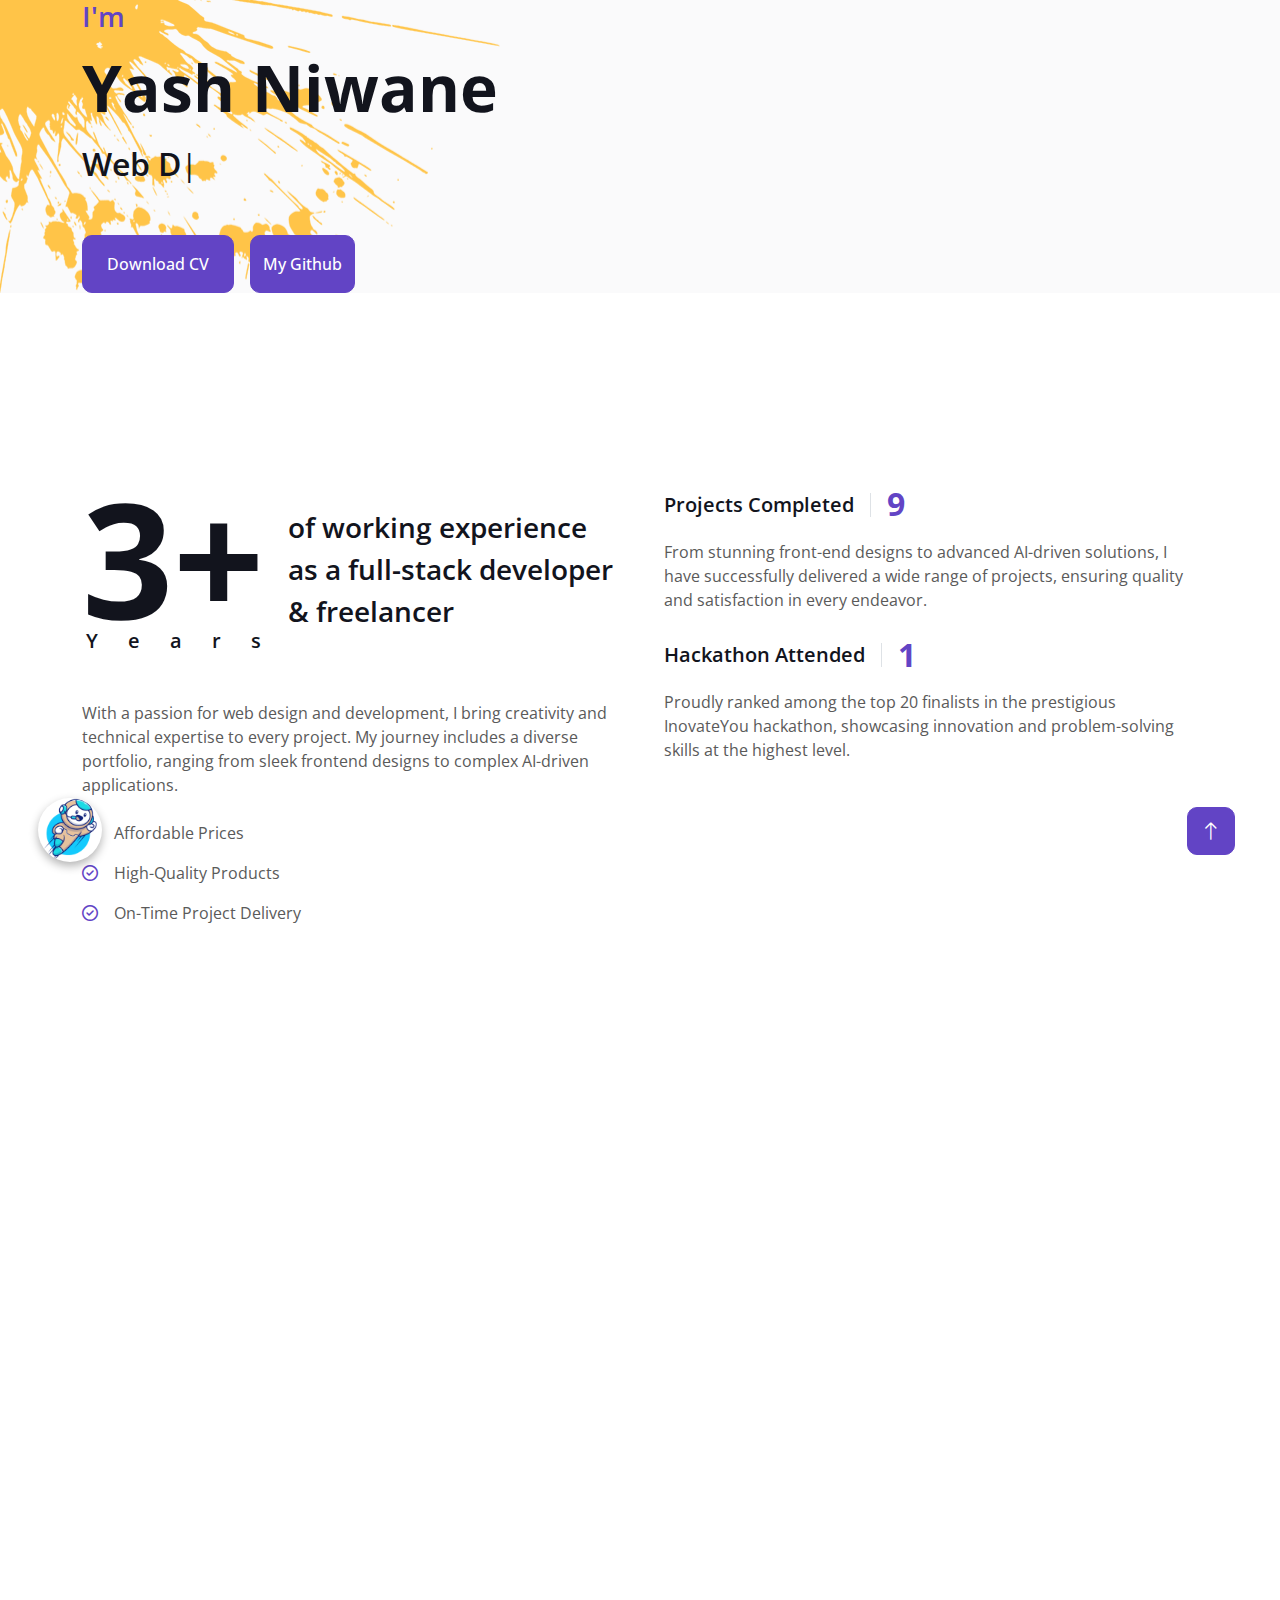
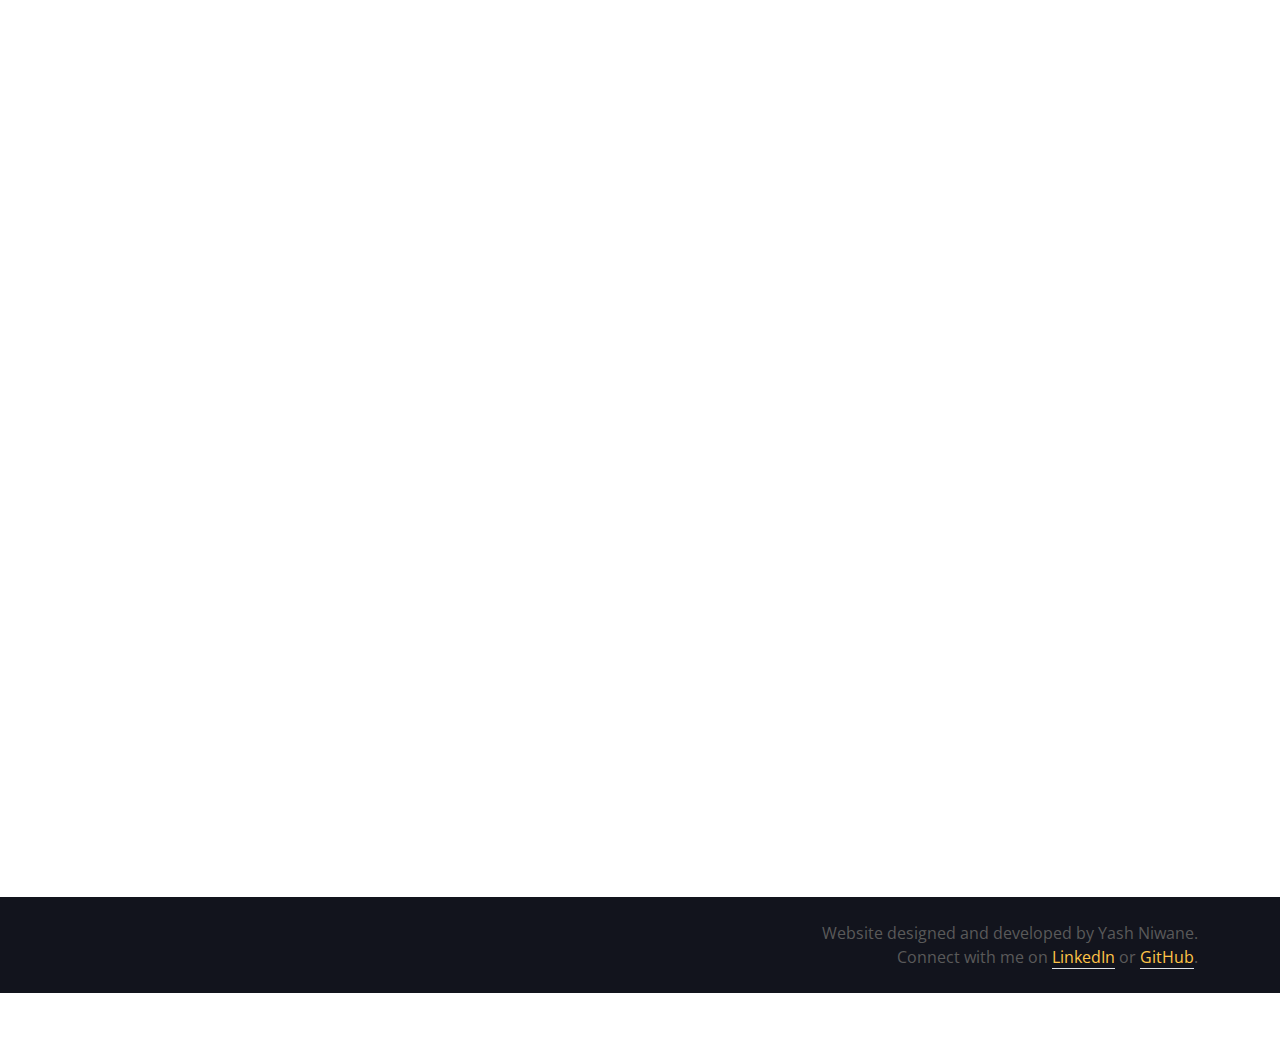
==== commit a78f7087: "version 2 of portfolio" ====
--- a/index.html
+++ b/index.html
@@ -1,493 +1,797 @@
-<!DOCTYPE html>
-<html lang="en">
-<head>
-    <meta charset="UTF-8">
-    <meta name="viewport" content="width=device-width, initial-scale=1.0">
-    <meta name="description" content="Yash Niwane - Web Developer, Designer, and Open-Source Contributor. Explore my projects and get in touch.">
-    <meta name="keywords" content="Yash Niwane, Web Developer, Web Designer, Open-Source, Portfolio, Projects">
-    <meta name="author" content="Yash Niwane">
-
-    <title>Yash Niwane</title>
-    <link rel="icon" href="Assets/img/YN-black.png" type="image/gif" />
-    <link rel="preconnect" href="https://fonts.googleapis.com">
-    <link rel="preconnect" href="https://fonts.gstatic.com" crossorigin>
-    <link href="https://fonts.googleapis.com/css2?family=Open+Sans:wght@400;500;600;700;800&display=swap" rel="stylesheet"> 
-    <link href="https://cdn.jsdelivr.net/npm/bootstrap@5.3.2/dist/css/bootstrap.min.css" rel="stylesheet" integrity="sha384-T3c6CoIi6uLrA9TneNEoa7RxnatzjcDSCmG1MXxSR1GAsXEV/Dwwykc2MPK8M2HN" crossorigin="anonymous">
-
-    <link href="css/style.css" rel="stylesheet">
-    <link rel="stylesheet" href="https://code.ionicframework.com/ionicons/2.0.1/css/ionicons.min.css">
-    <link rel="stylesheet" href="https://cdnjs.cloudflare.com/ajax/libs/animate.css/4.1.1/animate.min.css"/>
-    <link rel="stylesheet" href="https://cdnjs.cloudflare.com/ajax/libs/font-awesome/6.5.1/css/all.min.css">
-    <link href='https://fonts.googleapis.com/css?family=Lato:400,100,300' rel='stylesheet' type='text/css'>
-
-    <link rel="stylesheet" href="https://cdnjs.cloudflare.com/ajax/libs/font-awesome/6.4.0/css/all.min.css"
-        integrity="sha512-iecdLmaskl7CVkqk1w20JHDn/a4M.." crossorigin="anonymous" referrerpolicy="no-referrer" />
-    <script src="https://cdn.tailwindcss.com"></script>
-    <script src="https://cdnjs.cloudflare.com/ajax/libs/showdown/2.1.0/showdown.min.js"></script>
-
-    <link href="https://fonts.googleapis.com/css?family=Raleway:100,400,700" rel="stylesheet">
-    <link href="https://fonts.googleapis.com/css?family=Oswald:200,400,700" rel="stylesheet">
-    <link rel="stylesheet" href="https://maxcdn.bootstrapcdn.com/font-awesome/4.5.0/css/font-awesome.min.css">
-    <link rel="stylesheet" href="https://cdnjs.cloudflare.com/ajax/libs/font-awesome/5.15.3/css/all.min.css" integrity="sha384-bG/ZmYS3O1T6HbXzRDJBsZ2A+7M+n0bZk4gZOuL4qzKvoVgF+8Z3uc5QwDO+rDAM" crossorigin="anonymous">
-
-    <style>
-      .skills-container {
-        display: flex;
-        justify-content: center;
-        align-items: center;
-        background-color: black;
-        color: white;
-      }
-
-      .Scontainer {
-        display: flex;
-        flex-direction: column;
-        align-items: center;
-        gap: 20px;
-        max-width: 350px;
-        width: 100%;
-      }
-
-      .Scard {
-        background-color: black;
-        width: 100%;
-        height: 350px;
-        display: flex;
-        flex-direction: column;
-        align-items: center;
-        justify-content: center;
-        border: 1px solid;
-        border-color: white;
-        position: relative;
-        border-radius: 20px;
-      }
-
-      .icon {
-        position: absolute;
-        height: 64px;
-        width: 64px;
-        margin: 5px;
-      }
-
-      .label {
-        font-size: 16px;
-        font-weight: bold;
-        color: rgb(249, 246, 238);
-      }
-
-      .languages-label,
-      .frameworks-label,
-      .libraries-label,
-      .other-label {
-        position: absolute;
-      }
-
-      .languages-label {
-        top: 10px;
-        left: 10px;
-      }
-
-      .frameworks-label {
-        top: 10px;
-        right: 10px;
-      }
-
-      .libraries-label {
-        top: 10px;
-        left: 10px;
-      }
-
-      .other-label {
-        top: 10px;
-        right: 10px;
-      }
-      .btn{
-        margin-top: 15px;
-      }
-        
-      @media (max-width: 768px) {
-       
-        .Scontainer {
-          grid-template-columns: 1fr;
-        }
-
-        .libraries-label,
-        .other-label {
-          top: 10px; 
-        }
-      }
-      .btn{
-        margin-top: 15px;
-      }
-      .a{
-        color: transparent;
-      }
-      .Scontainer {
-        display: grid;
-        grid-template-columns: repeat(auto-fit, minmax(250px, 1fr)); 
-        gap: 20px;
-      }
-
-      @layer base {
-        ul {
-          list-style-type: circle;
-        }
-
-        ol {
-          list-style-type: decimal;
-        }
-      }
-
-      .popup {
-        display: none; 
-        position: fixed;
-        top: 50%;
-        left: 50%;
-        transform: translate(-50%, -50%);
-        width: 80%;
-        max-width: 600px;
-        background-color: #fff;
-        padding: 20px;
-        border-radius: 8px;
-        box-shadow: 0 0 10px rgba(0, 0, 0, 0.2);
-        z-index: 1000; 
-        transition: transform 0.3s ease-in-out; 
-      }
-
-      .popup.show {
-        display: block; 
-        transform: translate(-50%, -50%) scale(1); 
-      }
-
-      .popup.hide {
-        transform: translate(-50%, -50%) scale(0.9); 
-      }
-
-      .close-btn {
-        position: absolute;
-        top: 10px;
-        right: 10px;
-        cursor: pointer;
-      }
-
-      #openPopupBtn {
-        font-size: 2rem;
-      }
-    </style>
-</head>
-<body style="background-color:black;">
-    <section id="home">
-        <div class="hero">
-            <img src="Assets/img/Y(2).png" alt="LOGO" class="logo animate__animated animate__bounce">
-            <div class="container my-6 mt-0" id="home">
-                <div class="row row-cols-1 row-cols-sm-2">
-                    <div class="col-sm-6">
-                      <br><br>
-                        <h2 class="d-inline display-3 mb-3" style="color:#ffffff;
-                            height: 64px;">I am</h2>
-                        <br>
-                        <h1 class="typed-text-output d-inline display-3 mb-3 position-relative" style="color:#ffffff;
-                            height: 64px;"></h1>
-                        <div class="typed-text d-none">Yash Niwane,, Web Developer,, Web Designer,, Open-Source Contributor,, Python Enthusiast,</div>
-                        <br>
-                        <br>
-                        <button class="download-cv display-3 mb-3" style="color:#ffffff;
-                            height: 64px;" role="button" onclick="downloadCV()">Download CV</button>
-                    </div>
-                    <div class="col-sm-6 home-intro-video">
-                        <video autoplay playsinline loop muted style="pointer-events: none; border-radius: 20px;">
-                            <source src="Assets/hero.mp4" type="video/mp4">
-                        </video>
-                    </div>
-                </div>
-            </div>
-            <div class="bottomCentered" style="z-index: 2147483647;">
-                <div class="plus" id="plus">
-                    <div class="plus__line plus__line--v" style="gap: 15px;">
-                        <a href="#home" class="plus__link" title="home"><i title="home" class="fas fa-home"></i></a>
-                        <a href="#project" class="plus__link"><i class="fa-solid fa-briefcase"></i></a>
-                        <a href="#skills" class="plus__link"><i class="fa-solid fa-list-check"></i></i></a>
-                        <a href="#connect" class="plus__link"><i class="fas fa-user-plus"></i></a>
-                    </div>
-                    <div class="plus__line plus__line--h"></div>
-                </div>
-            </div>
-        </div>
-    </section>
-    <section id="project">
-        <div class="">
-            <h1 class="section-header">My Projects </h1>
-        </div>
-        <div class=" card-container">
-            <div class="card custom-card">
-                <img src="Assets/img/projects/Untitled design.gif" alt="Desktop" class="card-img">
-                <h3 class="card-text">Tuition Classes Web Page</h3>
-                <p class="card-text">I created this webpage for local tuitions as part of my freelancing journey.</p>
-                <div class="btn-group">
-                    <a href="https://yashniwane.github.io/classes-webpage/" class="btn btn-light">View Web Page</a>
-                    <a href="https://github.com/yashNiwane/classes-webpage" class="btn btn-light">View Source Code</a>
-                </div>
-                <div class="tech-stack">
-                    <h5>Technology Stack:</h5>
-                    <ul>
-                        <li>languages:- HTML, CSS, JS,</li>
-                        <li>Framework:- RectJs, Tailwind CSS, Fontawsome</li>
-                    </ul>
-                </div>
-            </div>
-        </div>
-        <div class=" card-container" >
-            <div class="card custom-card" >
-                <img src="Assets/img/projects/Untitled design (1).gif" alt="Desktop" class="card-img">
-                <h3 class="card-text">Rig-Net</h3>
-                <p class="card-text">Rig-talk is linkedin like App for Oil industry they want to create introductory web-page for them, while working at OpenInfotech I created This</p>
-                <div class="btn-group">
-                    <a href="https://rig-net.com/" class="btn btn-light">View Web Page</a>
-                    <a href="https://github.com/yashNiwane/rig-net/tree/main" class="btn btn-light">View Source Code</a>
-                </div>
-                <div class="tech-stack">
-                    <h5>Technology Stack:</h5>
-                    <ul>
-                        <li>languages:- HTML, CSS, JS,</li>
-                        <li>Libraries:- Tailwind CSS, Fontawsome</li>
-                    </ul>
-                </div>
-            </div>
-        </div>
-        <div class=" card-container" >
-            <div class="card custom-card" >
-                <img src="Assets/img/projects/Untitled design (2).gif" alt="Desktop" class="card-img">
-                <h3 class="card-text">Portfolio</h3>
-                <p class="card-text">Created this totally from scratch To showcase my skills</p>
-                <div class="btn-group">
-                    <a href="https://yashniwane.github.io/portfolio/" class="btn btn-light">View Web Page</a>
-                    <a href="https://github.com/yashNiwane/portfolio/tree/main" class="btn btn-light">View Source Code</a>
-                </div>
-                <div class="tech-stack">
-                    <h5>Technology Stack:</h5>
-                    <ul>
-                        <li>languages:- HTML, CSS, JS,</li>
-                        <li>Libraries:- Bootstrap, Ionic, Animate.css</li>
-                    </ul>
-                </div>
-            </div>
-        </div>
-        <div class=" card-container" >
-            <div class="card custom-card" >
-                <img src="Assets/img/projects/Untitled design (3).gif" alt="Desktop" class="card-img">
-                <h3 class="card-text">Edu-Chat</h3>
-                <p class="card-text">It is Also created During my working period at openinfotech it uses ChatGpt api at backend, and it helps students to learn coding</p>
-                <div class="btn-group">
-                    <a href="#" class="btn btn-light">View Web Page</a>
-                    <a href="https://github.com/yashNiwane/edu/tree/main" class="btn btn-light">View Source Code</a>
-                </div>
-                <div class="tech-stack">
-                    <h5>Technology Stack:</h5>
-                    <ul>
-                        <li>languages:- HTML, SCSS, JS, Typescript</li>
-                        <li>Libraries:- tailwind, Ionic, Fontawsome</li>
-                        <li>FrameWork:- Angular</li>
-                    </ul>
-                </div>
-            </div>
-        </div>
-        <div class=" card-container" >
-            <div class="card custom-card" >
-                <img src="Assets/img/projects/Untitled design (4).gif" alt="Desktop" class="card-img">
-                <h3 class="card-text">DeepAuth</h3>
-                <p class="card-text">Create In the period of my internship, it has responsive design and totally create using tailwind</p>
-                <div class="btn-group">
-                    <a href="https://github.com/yashNiwane/DeepAuth/tree/main" class="btn btn-light">View Web Page</a>
-                    <a href="https://github.com/yashNiwane/DeepAuth/tree/main" class="btn btn-light">View Source Code</a>
-                </div>
-                <div class="tech-stack">
-                    <h5>Technology Stack:</h5>
-                    <ul>
-                        <li>languages:- HTML, CSS, JS</li>
-                        <li>Libraries:- tailwind, Ionic, Fontawsome</li>
-                        <li>FrameWork:- Angular</li>
-                    </ul>
-                </div>
-            </div>
-        </div>
-        <div class=" card-container" >
-            <div class="card custom-card" >
-                <img src="Assets/img/projects/Untitled design (5).gif" alt="Desktop" class="card-img">
-                <h3 class="card-text">YouTube video Downloader</h3>
-                <p class="card-text">A full fledge youtube video downloader with backend also</p>
-                <div class="btn-group">
-                    <a href="https://github.com/yashNiwane/youtube-video-downloader" class="btn btn-light">View Web Page</a>
-                    <a href="https://github.com/yashNiwane/youtube-video-downloader" class="btn btn-light">View Source Code</a>
-                </div>
-                <div class="tech-stack">
-                    <h5>Technology Stack:</h5>
-                    <ul>
-                        <li>languages:- Python, HTML, CSS, JS</li>
-                        <li>Libraries:- Bootstrap</li>
-                        <li>FrameWork:- Flask, Pytube</li>
-                    </ul>
-                </div>
-            </div>
-        </div>
-        <div class=" card-container" >
-            <div class="card custom-card" >
-                <img src="Assets/img/projects/Untitled design (6).gif" alt="Desktop" class="card-img">
-                <h3 class="card-text">Button Hover Effect</h3>
-                <p class="card-text">Added js to change position of No button whensomeone hover it</p>
-                <div class="btn-group">
-                    <a href="https://yashniwane.github.io/Ask-for-a-date/" class="btn btn-light">View Web Page</a>
-                    <a href="https://github.com/yashNiwane/Ask-for-a-date" class="btn btn-light">View Source Code</a>
-                </div>
-                <div class="tech-stack">
-                    <h5>Technology Stack:</h5>
-                    <ul>
-                        <li>languages:- HTML, CSS, JS</li>
-                        <li>Libraries:- Bootstrap</li>
-                    </ul>
-                </div>
-            </div>
-        </div>
-    </section>
-    <section id="skills">
-        <h1 class="section-header">Skills</h1>
-        <div class="skills-container">
-          <div class="Scontainer"> 
-            <div class='Scard' id="cardLanguages">
-              <label class="label languages-label">Languages I Know</label>
-            </div>
-            <div class='Scard' id="cardFrameworks">
-              <label class="label frameworks-label">Frameworks I Use</label>
-            </div>
-            <div class='Scard' id="cardLibraries">
-              <label class="label libraries-label">Libraries I Utilize</label>
-            </div>
-            <div class='Scard' id="cardOther">
-              <label class="label other-label">Other Technologies</label>
-            </div>
-          </div>
-        </div>
-      </section>
-    <section id="connect" style="height:100vh; width: 100%;">
-        <h1 class="section-header">Contact</h1>
-        <div class="contact-wrapper">
-            <form id="contact-form"  class="form-horizontal" action="https://formspree.io/f/meqyeqkk" method="post">
-                <div class="form-group">
-                    <div class="col-sm-12">
-                        <label for="name">Name:</label>
-                        <input type="text" class="form-control" id="name" name="name" placeholder="Enter your name" required>
-                    </div>
-                </div>
-                <div class="form-group">
-                    <div class="col-sm-12">
-                        <label for="email">Email:</label>
-                        <input type="email" class="form-control" id="email" name="email" placeholder="Enter your email" required>
-                    </div>
-                </div>
-                <div class="form-group">
-                    <div class="col-sm-12">
-                        <label for="message">Message:</label>
-                        <textarea class="form-control" rows="5" id="message" name="message" placeholder="Type your message here" required></textarea>
-                    </div>
-                </div>
-                <button type="submit" class="btn btn-primary">Submit</button>
-            </form>
-            <div class="direct-contact-container">
-                <ul class="contact-list">
-                    <li class="list-item">
-                        <i class="fa fa-map-marker fa-2x"><span class="contact-text place">Pune, Maharashtra</span></i>
-                    </li>
-                    <li class="list-item">
-                        <i class="fa fa-envelope fa-2x"><span class="contact-text gmail"><a href="mailto:niwaneyash@gmail.com" title="Send me an email">niwaneyash@gmail.com</a></span></i>
-                    </li>
-                </ul>
-                <hr>
-                <ul class="social-media-list">
-                  <a href="https://github.com/yashNiwane" target="_blank" class="contact-icon">
-                    <li>
-                      <i class="fa fa-github" aria-hidden="true"></i>
-                    </li>
-                  </a>
-                  <a href="https://www.linkedin.com/in/yash-niwane-95859a24b/" target="_blank" class="contact-icon">
-                    <li>
-                      <i class="fa fa-linkedin" aria-hidden="true"></i>
-                    </li>
-                  </a>
-                  <a href="https://www.instagram.com/yash__niwane/" target="_blank" class="contact-icon">
-                    <li>
-                      <i class="fa fa-instagram"></i>
-                    </li>
-                  </a>
-                </ul>
-                <hr>
-            </div>
-        </div>
-    </section>
-    <div class="flex items-center justify-end">
-      <button id="openPopupBtn" class="fixed top-4 right-4 bg-blue-500 p-2 rounded-md text-white" style="background-image: url('Assets/img/icons8-chat-bot-48.png'); background-size: cover; width: 48px; height: 48px; background-repeat: no-repeat;">
-      </button>
-  </div>
-  
-    <div id="popup" class="popup">
-        <button id="closePopupBtn" class="close-btn bg-red-500 p-1 rounded-md text-white">
-            <i class="fas fa-times"></i>
-        </button>
-        <p class="text-xl font-bold text-center text-green-500 mb-4">
-            Ask Anything About Me
-        </p>
-        <div class="overflow-y-auto" style="max-height: 40vh">
-            <div id="messageHolder" class="flex flex-col m-4"></div>
-        </div>
-        <div class="flex flex-row m-2">
-          <input type="text" class="flex-1 border rounded-md m-1 border-green-600 p-1 outline-none ring-2 ring-green-600
-              border-transparent" placeholder="Chat..." name="chat" id="chat" style="width: 80%;"/>
-          <button id="btn" class="m-1 bg-blue-500 p-1 rounded-md text-white">
-              Send
-          </button>
-      </div>
-      
-        <script type="importmap">
-            {
-                "imports": {
-                    "@google/generative-ai": "https://esm.run/@google/generative-ai"
-                }
-            }
-        </script>
-        <script type="module" src="js/chatbot.js"></script>
-    </div>
-    <script>
-        const openPopupBtn = document.getElementById('openPopupBtn');
-        const closePopupBtn = document.getElementById('closePopupBtn');
-        const popup = document.getElementById('popup');
-        let popupOpen = false;
-        openPopupBtn.addEventListener('click', () => {
-            if (!popupOpen) {
-                popup.classList.add('show');
-                popupOpen = true;
-            } else {
-                popup.classList.add('hide');
-                setTimeout(() => {
-                    popup.classList.remove('show', 'hide'); 
-                    popupOpen = false;
-                }, 300);
-            }
-        });
-        closePopupBtn.addEventListener('click', () => {
-            popup.classList.add('hide');
-            setTimeout(() => {
-                popup.classList.remove('show', 'hide'); 
-                popupOpen = false;
-            }, 300); 
-        });
-    </script>
-   
-    <script src="https://code.jquery.com/jquery-3.5.1.slim.min.js" integrity="sha384-DfXdz2htPH0lsSSs5nCTpuj/zy4C+OGpamoFVy38MVBnE+IbbVYUew+OrCXaRkfj" crossorigin="anonymous"></script>
-    <script src="https://cdn.jsdelivr.net/npm/@popperjs/core@2.9.1/dist/umd/popper.min.js" integrity="sha384-gpfa7S9b9Fwh7+rkjzjwsK0t4y57tc2Kb4S8lqYb8FBz3dg8Q5aXzm2dAfi9bDR0" crossorigin="anonymous"></script>
-    <script src="https://stackpath.bootstrapcdn.com/bootstrap/4.5.2/js/bootstrap.min.js" integrity="sha384-B4gt1jrGC7Jh4AgTPSdUtOBvfO8sh+Wy6Ri9aK2NRZlFfS9JdQb6egpDQfNsl5+2" crossorigin="anonymous"></script>
-    <script src="https://code.jquery.com/jquery-3.4.1.min.js"></script>
-    <script src="https://cdn.jsdelivr.net/npm/bootstrap@5.0.0/dist/js/bootstrap.bundle.min.js"></script>
-    <script src="lib/typed/typed.min.js"></script>
-    <script src="https://cdn.jsdelivr.net/npm/@popperjs/core@2.11.8/dist/umd/popper.min.js" integrity="sha384-I7E8VVD/ismYTF4hNIPjVp/Zjvgyol6VFvRkX/vR+Vc4jQkC+hVqc2pM8ODewa9r" crossorigin="anonymous"></script>
-    <script src="https://cdn.jsdelivr.net/npm/bootstrap@5.3.2/dist/js/bootstrap.min.js" integrity="sha384-BBtl+eGJRgqQAUMxJ7pMwbEyER4l1g+O15P+16Ep7Q9Q+zqX6gSbd85u4mG4QzX+" crossorigin="anonymous"></script>
-    <script src="js/main.js"></script>
-</body>
-</html>
+<!DOCTYPE html>
+<html lang="en">
+
+<head>
+    <meta charset="utf-8">
+    <title>Yash Niwane</title>
+    <meta content="width=device-width, initial-scale=1.0" name="viewport">
+    <meta content="" name="keywords">
+    <meta content="" name="description">
+
+    <!-- Favicon -->
+    <link href="" rel="icon">
+
+    <!-- Google Web Fonts -->
+    <link rel="preconnect" href="https://fonts.googleapis.com">
+    <link rel="preconnect" href="https://fonts.gstatic.com" crossorigin>
+    <link href="https://fonts.googleapis.com/css2?family=Open+Sans:wght@400;500;600;700;800&display=swap" rel="stylesheet"> 
+
+    <!-- Icon Font Stylesheet -->
+    <link href="https://cdnjs.cloudflare.com/ajax/libs/font-awesome/5.10.0/css/all.min.css" rel="stylesheet">
+    <link href="https://cdn.jsdelivr.net/npm/bootstrap-icons@1.4.1/font/bootstrap-icons.css" rel="stylesheet">
+
+    <!-- Libraries Stylesheet -->
+    <link href="lib/animate/animate.min.css" rel="stylesheet">
+    <link href="lib/lightbox/css/lightbox.min.css" rel="stylesheet">
+    <link href="lib/owlcarousel/assets/owl.carousel.min.css" rel="stylesheet">
+
+    <!-- Customized Bootstrap Stylesheet -->
+    <link href="css/bootstrap.min.css" rel="stylesheet">
+
+    <!-- Template Stylesheet -->
+    <link href="css/style.css" rel="stylesheet">
+    <link rel="stylesheet" href="css/chat.css">
+    <link rel="stylesheet" href="https://cdnjs.cloudflare.com/ajax/libs/font-awesome/6.4.0/css/all.min.css" integrity="sha512-iecdLmaskl7CVkqk1w20JHDn/a4M.." crossorigin="anonymous" referrerpolicy="no-referrer" />
+    <script src="https://cdnjs.cloudflare.com/ajax/libs/showdown/2.1.0/showdown.min.js"></script>
+
+</head>
+
+<body data-bs-spy="scroll" data-bs-target=".navbar" data-bs-offset="51">
+    <!-- Spinner Start -->
+    <div id="spinner" class="show bg-white position-fixed translate-middle w-100 vh-100 top-50 start-50 d-flex align-items-center justify-content-center">
+        <div class="spinner-border text-primary" style="width: 3rem; height: 3rem;" role="status">
+            <span class="sr-only">Loading...</span>
+        </div>
+    </div>
+    <!-- Spinner End -->
+
+
+    <!-- Navbar Start -->
+    <nav class="navbar navbar-expand-lg bg-white navbar-light fixed-top shadow py-lg-0 px-4 px-lg-5 wow fadeIn" data-wow-delay="0.1s">
+        <a href="index.html" class="navbar-brand d-block d-lg-none">
+            <h1 class="text-primary fw-bold m-0">Yash</h1>
+        </a>
+        <button type="button" class="navbar-toggler" data-bs-toggle="collapse" data-bs-target="#navbarCollapse">
+            <span class="navbar-toggler-icon"></span>
+        </button>
+        <div class="collapse navbar-collapse justify-content-between py-4 py-lg-0" id="navbarCollapse">
+            <div class="navbar-nav ms-auto py-0">
+                <a href="#home" class="nav-item nav-link active">Home</a>
+                <a href="#about" class="nav-item nav-link">About</a>
+                <a href="#skill" class="nav-item nav-link">Skills</a>
+                
+            </div>
+            <a href="index.html" class="navbar-brand   mx-3 d-none d-lg-block">
+                <img src="img/YN-black.png" alt="Logo" class="img-fluid" height="50" width="50" style="border-radius: 10px;">
+            </a>
+            <div class="navbar-nav me-auto py-0">
+                <a href="#service" class="nav-item nav-link">Services</a>
+                <a href="#project" class="nav-item nav-link">Projects</a>
+                <a href="#contact" class="nav-item nav-link">Contact</a>
+            </div>
+        </div>
+    </nav>
+    <!-- Navbar End -->
+
+
+    <!-- Header Start -->
+    <div class="container-fluid bg-light my-6 mt-0" id="home">
+        <div class="container">
+            <div class="row g-5 align-items-center">
+                <div class="col-lg-6 py-6 pb-0 pt-lg-0">
+                    <h3 class="text-primary mb-3">I'm</h3>
+                    <h1 class="display-3 mb-3">Yash Niwane</h1>
+                    <h2 class="typed-text-output d-inline"></h2>
+                    <div class="typed-text d-none">Web Designer, Web Developer, Front End Developer, Apps Designer, Apps Developer</div>
+                    <div class="d-flex align-items-center pt-5">
+                        <a href="Assets/Yash Niwane Resume u1.docx.pdf" class="btn btn-primary py-3 px-4 me-3">Download CV</a>
+                        <a href="https://github.com/yashNiwane" class="btn btn-primary py-3 me-5">My Github</a>
+
+                    </div>
+                </div>
+                <div class="col-lg-6">
+                    <img class="img-fluid" src="https://static.vecteezy.com/system/resources/previews/015/952/349/non_2x/web-development-programmer-and-code-testing-in-augmented-reality-illustration-vector.jpg" alt="">
+                </div>
+            </div>
+        </div>
+    </div>
+    <!-- Header End -->
+
+
+    <!-- Video Modal Start -->
+    <div class="modal modal-video fade" id="videoModal" tabindex="-1" aria-labelledby="exampleModalLabel" aria-hidden="true">
+        <div class="modal-dialog">
+            <div class="modal-content rounded-0">
+                <div class="modal-header">
+                    <h3 class="modal-title" id="exampleModalLabel">Youtube Video</h3>
+                    <button type="button" class="btn-close" data-bs-dismiss="modal" aria-label="Close"></button>
+                </div>
+                <div class="modal-body">
+                    <!-- 16:9 aspect ratio -->
+                    <div class="ratio ratio-16x9">
+                        <iframe class="embed-responsive-item" src="" id="video" allowfullscreen allowscriptaccess="always"
+                            allow="autoplay"></iframe>
+                    </div>
+                </div>
+            </div>
+        </div>
+    </div>
+    <!-- Video Modal End -->
+
+
+    <!-- About Start -->
+    <div class="container-xxl py-6" id="about">
+        <div class="container">
+            <div class="row g-5">
+                <div class="col-lg-6 wow fadeInUp" data-wow-delay="0.1s">
+                    <div class="d-flex align-items-center mb-5">
+                        <div class="years flex-shrink-0 text-center me-4">
+                            <h1 class="display-1 mb-0">3+</h1>
+                            <h5 class="mb-0">Years</h5>
+                        </div>
+                        <h3 class="lh-base mb-0">of working experience as a full-stack developer & freelancer</h3>
+                    </div>
+                    <p class="mb-4">With a passion for web design and development, I bring creativity and technical expertise to every project. My journey includes a diverse portfolio, ranging from sleek frontend designs to complex AI-driven applications.</p>
+                    <p class="mb-3"><i class="far fa-check-circle text-primary me-3"></i>Affordable Prices</p>
+                    <p class="mb-3"><i class="far fa-check-circle text-primary me-3"></i>High-Quality Products</p>
+                    <p class="mb-3"><i class="far fa-check-circle text-primary me-3"></i>On-Time Project Delivery</p>
+                    <!-- <a class="btn btn-primary py-3 px-5 mt-3" href="">Read More</a> -->
+                </div>
+                <div class="col-lg-6 wow fadeInUp" data-wow-delay="0.5s">
+                    <!-- <div class="row g-3 mb-4">
+                        <div class="col-sm-6">
+                            <img class="img-fluid rounded" src="img/about-1.jpg" alt="">
+                        </div>
+                        <div class="col-sm-6">
+                            <img class="img-fluid rounded" src="img/about-2.jpg" alt="">
+                        </div>
+                    </div> -->
+                    <div class="d-flex align-items-center mb-3">
+                        <h5 class="border-end pe-3 me-3 mb-0">Projects Completed</h5>
+                        <h2 class="text-primary fw-bold mb-0" data-toggle="counter-up">28</h2>
+                    </div>
+                    <p class="mb-4">From stunning front-end designs to advanced AI-driven solutions, I have successfully delivered a wide range of projects, ensuring quality and satisfaction in every endeavor.</p>
+                    <div class="d-flex align-items-center mb-3">
+                        <h5 class="border-end pe-3 me-3 mb-0">Hackathon Attended</h5>
+                        <h2 class="text-primary fw-bold mb-0" data-toggle="counter-up">2</h2>
+                    </div>
+                    <p class="mb-0">Proudly ranked among the top 20 finalists in the prestigious InovateYou hackathon, showcasing innovation and problem-solving skills at the highest level.</p>
+                </div>
+            </div>
+        </div>
+    </div>
+    
+    <!-- About End -->
+
+<!-- Expertise Start -->
+<div class="container-xxl py-6 pb-5" id="skill">
+    <div class="container">
+        <div class="row g-5">
+            <div class="col-lg-6 wow fadeInUp" data-wow-delay="0.1s">
+                <h1 class="display-5 mb-5">Skills & Experience</h1>
+                <p class="mb-4">Stet no et lorem dolor et diam, amet duo ut dolore vero eos. No stet est diam rebum amet diam ipsum clita dolor duo clita sit.</p>
+                <h3 class="mb-4">My Skills</h3>
+                <div class="row align-items-center">
+                    <div class="col-md-6">
+                        <div class="skill mb-4">
+                            <div class="d-flex justify-content-between">
+                                <h6 class="font-weight-bold">HTML</h6>
+                                <h6 class="font-weight-bold">100%</h6>
+                            </div>
+                            <div class="progress">
+                                <div class="progress-bar bg-primary" role="progressbar" aria-valuenow="100" aria-valuemin="0" aria-valuemax="100"></div>
+                            </div>
+                        </div>
+                        <div class="skill mb-4">
+                            <div class="d-flex justify-content-between">
+                                <h6 class="font-weight-bold">CSS</h6>
+                                <h6 class="font-weight-bold">95%</h6>
+                            </div>
+                            <div class="progress">
+                                <div class="progress-bar bg-warning" role="progressbar" aria-valuenow="95" aria-valuemin="0" aria-valuemax="100"></div>
+                            </div>
+                        </div>
+                        <div class="skill mb-4">
+                            <div class="d-flex justify-content-between">
+                                <h6 class="font-weight-bold">JavaScript</h6>
+                                <h6 class="font-weight-bold">95%</h6>
+                            </div>
+                            <div class="progress">
+                                <div class="progress-bar bg-danger" role="progressbar" aria-valuenow="95" aria-valuemin="0" aria-valuemax="100"></div>
+                            </div>
+                        </div>
+                    </div>
+                    <div class="col-md-6">
+                        <div class="skill mb-4">
+                            <div class="d-flex justify-content-between">
+                                <h6 class="font-weight-bold">Angular</h6>
+                                <h6 class="font-weight-bold">85%</h6>
+                            </div>
+                            <div class="progress">
+                                <div class="progress-bar bg-danger" role="progressbar" aria-valuenow="85" aria-valuemin="0" aria-valuemax="100"></div>
+                            </div>
+                        </div>
+                        <div class="skill mb-4">
+                            <div class="d-flex justify-content-between">
+                                <h6 class="font-weight-bold">React</h6>
+                                <h6 class="font-weight-bold">90%</h6>
+                            </div>
+                            <div class="progress">
+                                <div class="progress-bar bg-dark" role="progressbar" aria-valuenow="90" aria-valuemin="0" aria-valuemax="100"></div>
+                            </div>
+                        </div>
+                        <div class="skill mb-4">
+                            <div class="d-flex justify-content-between">
+                                <h6 class="font-weight-bold">Python</h6>
+                                <h6 class="font-weight-bold">98%</h6>
+                            </div>
+                            <div class="progress">
+                                <div class="progress-bar bg-info" role="progressbar" aria-valuenow="98" aria-valuemin="0" aria-valuemax="100"></div>
+                            </div>
+                        </div>
+                        <div class="skill mb-4">
+                            <div class="d-flex justify-content-between">
+                                <h6 class="font-weight-bold">Django</h6>
+                                <h6 class="font-weight-bold">80%</h6>
+                            </div>
+                            <div class="progress">
+                                <div class="progress-bar bg-warning" role="progressbar" aria-valuenow="80" aria-valuemin="0" aria-valuemax="100"></div>
+                            </div>
+                        </div>
+                        <div class="skill mb-4">
+                            <div class="d-flex justify-content-between">
+                                <h6 class="font-weight-bold">Flask</h6>
+                                <h6 class="font-weight-bold">90%</h6>
+                            </div>
+                            <div class="progress">
+                                <div class="progress-bar bg-danger" role="progressbar" aria-valuenow="90" aria-valuemin="0" aria-valuemax="100"></div>
+                            </div>
+                        </div>
+                    </div>
+                </div>
+            </div>
+            <div class="col-lg-6 wow fadeInUp" data-wow-delay="0.5s">
+                <ul class="nav nav-pills rounded border border-2 border-primary mb-5">
+                    <li class="nav-item w-50">
+                        <button class="nav-link w-100 py-3 fs-5 active" data-bs-toggle="pill" href="#tab-1">Experience</button>
+                    </li>
+                    <li class="nav-item w-50">
+                        <button class="nav-link w-100 py-3 fs-5" data-bs-toggle="pill" href="#tab-2">Education</button>
+                    </li>
+                </ul>
+                <div class="tab-content">
+                    <div id="tab-1" class="tab-pane fade show p-0 active">
+                        <div class="row gy-5 gx-4">
+                            <div class="col-sm-6">
+                                <h5>UI/UX Developer</h5>
+                                <hr class="text-primary my-2">
+                                <p class="text-primary mb-1">August 2023 - Present</p>
+                                <h6 class="mb-0">OpenInfotech</h6>
+                            </div>
+                            <div class="col-sm-6">
+                                <h5>Full Stack Developer (Intern)</h5>
+                                <hr class="text-primary my-2">
+                                <p class="text-primary mb-1">February 2023 - May 2023</p>
+                                <h6 class="mb-0">LetsGrowMore</h6>
+                            </div>
+                        </div>
+                    </div>
+                    <div id="tab-2" class="tab-pane fade show p-0">
+                        <div class="row gy-5 gx-4">
+                            <div class="col-sm-6">
+                                <h5>Undergraduate in Information Technology</h5>
+                                <hr class="text-primary my-2">
+                                <p class="text-primary mb-1">2022 - 2026</p>
+                                <h6 class="mb-0">Savitribai Phule University, Siddhant College of Engineering</h6>
+                            </div>
+                            <div class="col-sm-6">
+                                <h5>Higher Secondary Certificate</h5>
+                                <hr class="text-primary my-2">
+                                <p class="text-primary mb-1">2019 - 2021</p>
+                                <h6 class="mb-0">Sant Gadge Baba Amravati University, Shri Radhakisan Laxminarayan Toshniwal College of Science</h6>
+                            </div>
+                        </div>
+                    </div>
+                </div>
+            </div>
+        </div>
+    </div>
+</div>
+<!-- Expertise End -->
+
+ <!-- Service Start -->
+<div class="container-fluid bg-light my-5 py-6" id="service">
+    <div class="container">
+        <div class="row g-5 mb-5 wow fadeInUp" data-wow-delay="0.1s">
+            <div class="col-lg-6">
+                <h1 class="display-5 mb-0">My Services</h1>
+            </div>
+            <div class="col-lg-6 text-lg-end">
+                <a class="btn btn-primary py-3 px-5" href="mailto:niwaneyash@gmail.com?subject=Hiring%20Inquiry">Hire Me</a>
+            </div>
+        </div>
+        <div class="row g-4">
+            <div class="col-lg-6 wow fadeInUp" data-wow-delay="0.1s">
+                <div class="service-item d-flex flex-column flex-sm-row bg-white rounded h-100 p-4 p-lg-5">
+                    <div class="bg-icon flex-shrink-0 mb-3">
+                        <i class="fa fa-code fa-2x text-dark"></i>
+                    </div>
+                    <div class="ms-sm-4">
+                        <h4 class="mb-3">Web Development</h4>
+                       
+                        <span>Front-end and back-end web development using HTML, CSS, JavaScript, Angular, React, Django, Flask, and RESTful APIs. Responsive web design and optimization.</span>
+                    </div>
+                </div>
+            </div>
+            <div class="col-lg-6 wow fadeInUp" data-wow-delay="0.3s">
+                <div class="service-item d-flex flex-column flex-sm-row bg-white rounded h-100 p-4 p-lg-5">
+                    <div class="bg-icon flex-shrink-0 mb-3">
+                        <i class="fa fa-laptop-code fa-2x text-dark"></i>
+                    </div>
+                    <div class="ms-sm-4">
+                        <h4 class="mb-3">User Experience (UX) Design</h4>
+                        
+                        <span>User interface (UI) design, user experience (UX) research and analysis, wireframing, prototyping, and usability testing.</span>
+                    </div>
+                </div>
+            </div>
+            <div class="col-lg-6 wow fadeInUp" data-wow-delay="0.1s">
+                <div class="service-item d-flex flex-column flex-sm-row bg-white rounded h-100 p-4 p-lg-5">
+                    <div class="bg-icon flex-shrink-0 mb-3">
+                        <i class="fa fa-mobile-alt fa-2x text-dark"></i>
+                    </div>
+                    <div class="ms-sm-4">
+                        <h4 class="mb-3">Application Development</h4>
+                       
+                        <span>Desktop and mobile application development using languages like C++, Python, and JavaScript. Integration of generative AI and natural language processing (NLP) capabilities.</span>
+                    </div>
+                </div>
+            </div>
+            <div class="col-lg-6 wow fadeInUp" data-wow-delay="0.3s">
+                <div class="service-item d-flex flex-column flex-sm-row bg-white rounded h-100 p-4 p-lg-5">
+                    <div class="bg-icon flex-shrink-0 mb-3">
+                        <i class="fa fa-chalkboard-teacher fa-2x text-dark"></i>
+                    </div>
+                    <div class="ms-sm-4">
+                        <h4 class="mb-3">Consulting and Mentoring</h4>
+                        
+                        <span>Providing guidance and mentorship on programming languages, web development, UX design, and application development. Conducting workshops and training sessions.</span>
+                    </div>
+                </div>
+            </div>
+            <div class="col-lg-6 wow fadeInUp" data-wow-delay="0.5s">
+                <div class="service-item d-flex flex-column flex-sm-row bg-white rounded h-100 p-4 p-lg-5">
+                    <div class="bg-icon flex-shrink-0 mb-3">
+                        <i class="fa fa-cloud fa-2x text-dark"></i>
+                    </div>
+                    <div class="ms-sm-4">
+                        <h4 class="mb-3">Cloud Computing and DevOps</h4>
+                       
+                        <span>Deploying and managing applications on cloud platforms (AWS, Google Cloud, Azure). Implementing DevOps practices, automation, and Infrastructure as Code (IaC).</span>
+                    </div>
+                </div>
+            </div>
+        </div>
+    </div>
+</div>
+<!-- Service End -->
+
+
+    <!-- Projects Start -->
+    <div class="container-xxl py-6 pt-5" id="project">
+        <div class="container">
+            <div class="row g-5 mb-5 align-items-center wow fadeInUp" data-wow-delay="0.1s">
+                <div class="col-lg-6">
+                    <h1 class="display-5 mb-0">My Projects</h1>
+                </div>
+                <div class="col-lg-6 text-lg-end">
+                    <ul class="list-inline mx-n3 mb-0" id="portfolio-flters">
+                        <li class="mx-3 active" data-filter="*">All Projects</li>
+                        <li class="mx-3" data-filter=".first">UI/UX Design</li>
+                        <li class="mx-3" data-filter=".second">RAG</li>
+                    </ul>
+                </div>
+            </div>
+            <div class="row g-4 portfolio-container wow fadeInUp" data-wow-delay="0.1s">
+                <div class="col-lg-4 col-md-6 portfolio-item first">
+                    <div class="portfolio-img rounded overflow-hidden">
+                        <img class="img-fluid" src="Assets/EduChat.gif" alt="">
+                        <div class="portfolio-btn">
+                            <a class="btn btn-lg-square btn-outline-secondary border-2 mx-1" href="Assets/EduChat.gif" data-lightbox="portfolio"><i class="fa fa-eye"></i></a>
+                            <a class="btn btn-lg-square btn-outline-secondary border-2 mx-1" href="https://github.com/yashNiwane/edu"><i class="fa fa-code"></i></a>
+                        </div>
+                    </div>
+                </div>
+                <div class="col-lg-4 col-md-6 portfolio-item first">
+                    <div class="portfolio-img rounded overflow-hidden">
+                        <img class="img-fluid" src="Assets/rigtalk.gif" alt="">
+                        <div class="portfolio-btn">
+                            <a class="btn btn-lg-square btn-outline-secondary border-2 mx-1" href="Assets/rigtalk.gif" data-lightbox="portfolio"><i class="fa fa-eye"></i></a>
+                            <a class="btn btn-lg-square btn-outline-secondary border-2 mx-1" href="https://github.com/yashNiwane/rig-net"><i class="fa fa-code"></i></a>
+
+                        </div>
+                    </div>
+                </div>
+                <div class="col-lg-4 col-md-6 portfolio-item first">
+                    <div class="portfolio-img rounded overflow-hidden">
+                        <img class="img-fluid" src="Assets/Tution Classes.gif" alt="">
+                        <div class="portfolio-btn">
+                            <a class="btn btn-lg-square btn-outline-secondary border-2 mx-1" href="Assets/Tution Classes.gif" data-lightbox="portfolio"><i class="fa fa-eye"></i></a>
+                            <a class="btn btn-lg-square btn-outline-secondary border-2 mx-1" href="https://github.com/yashNiwane/classes-webpage/"><i class="fa fa-code"></i></a>
+                            <a class="btn btn-lg-square btn-outline-secondary border-2 mx-1" href="https://yashniwane.github.io/classes-webpage/"><i class="fa fa-link"></i></a>
+                        </div>
+                    </div>
+                </div>
+                <div class="col-lg-4 col-md-6 portfolio-item second">
+                    <div class="portfolio-img rounded overflow-hidden">
+                        <img class="img-fluid" src="Assets/rag notebook.gif" alt="">
+                        <div class="portfolio-btn">
+                            <a class="btn btn-lg-square btn-outline-secondary border-2 mx-1" href="Assets/rag notebook.gif" data-lightbox="portfolio"><i class="fa fa-eye"></i></a>
+                            <a class="btn btn-lg-square btn-outline-secondary border-2 mx-1" href=""><i class="fa fa-code"></i></a>
+                        </div>
+                    </div>
+                </div>
+                <div class="col-lg-4 col-md-6 portfolio-item second">
+                    <div class="portfolio-img rounded overflow-hidden">
+                        <img class="img-fluid" src="Assets/ExpenseTracker.gif" alt="">
+                        <div class="portfolio-btn">
+                            <a class="btn btn-lg-square btn-outline-secondary border-2 mx-1" href="Assets/ExpenseTracker.gif" data-lightbox="portfolio"><i class="fa fa-eye"></i></a>
+                            <a class="btn btn-lg-square btn-outline-secondary border-2 mx-1" href=""><i class="fa fa-code"></i></a>
+                        </div>
+                    </div>
+                </div>
+   
+            </div>
+        </div>
+    </div>
+    <!-- Projects End -->
+
+
+    <!-- Team Start -->
+    <!-- <div class="container-xxl py-6 pb-5" id="team">
+        <div class="container">
+            <div class="row g-5 mb-5 wow fadeInUp" data-wow-delay="0.1s">
+                <div class="col-lg-6">
+                    <h1 class="display-5 mb-0">Team Members</h1>
+                </div>
+                <div class="col-lg-6 text-lg-end">
+                    <a class="btn btn-primary py-3 px-5" href="">Contact Us</a>
+                </div>
+            </div>
+            <div class="row g-4">
+                <div class="col-lg-4 col-md-6 wow fadeInUp" data-wow-delay="0.1s">
+                    <div class="team-item position-relative">
+                        <img class="img-fluid rounded" src="img/team-1.jpg" alt="">
+                        <div class="team-text bg-white rounded-end p-4">
+                            <div>
+                                <h5>Full Name</h5>
+                                <span>Designer</span>
+                            </div>
+                            <i class="fa fa-arrow-right fa-2x text-primary"></i>
+                        </div>
+                    </div>
+                </div>
+                <div class="col-lg-4 col-md-6 wow fadeInUp" data-wow-delay="0.3s">
+                    <div class="team-item position-relative">
+                        <img class="img-fluid rounded" src="img/team-2.jpg" alt="">
+                        <div class="team-text bg-white rounded-end p-4">
+                            <div>
+                                <h5>Full Name</h5>
+                                <span>Designer</span>
+                            </div>
+                            <i class="fa fa-arrow-right fa-2x text-primary"></i>
+                        </div>
+                    </div>
+                </div>
+                <div class="col-lg-4 col-md-6 wow fadeInUp" data-wow-delay="0.5s">
+                    <div class="team-item position-relative">
+                        <img class="img-fluid rounded" src="img/team-3.jpg" alt="">
+                        <div class="team-text bg-white rounded-end p-4">
+                            <div>
+                                <h5>Full Name</h5>
+                                <span>Designer</span>
+                            </div>
+                            <i class="fa fa-arrow-right fa-2x text-primary"></i>
+                        </div>
+                    </div>
+                </div>
+            </div>
+        </div>
+    </div> -->
+    <!-- Team End -->
+
+
+    <!-- Testimonial Start -->
+    <!-- <div class="container-fluid bg-light py-5 my-5" id="testimonial">
+        <div class="container-fluid py-5">
+            <h1 class="display-5 text-center mb-5 wow fadeInUp" data-wow-delay="0.1s">Testimonial</h1>
+            <div class="row justify-content-center">
+                <div class="col-lg-3 d-none d-lg-block">
+                    <div class="testimonial-left h-100">
+                        <img class="img-fluid wow fadeIn" data-wow-delay="0.1s" src="img/testimonial-1.jpg" alt="">
+                        <img class="img-fluid wow fadeIn" data-wow-delay="0.3s" src="img/testimonial-2.jpg" alt="">
+                        <img class="img-fluid wow fadeIn" data-wow-delay="0.5s" src="img/testimonial-3.jpg" alt="">
+                    </div>
+                </div>
+                <div class="col-lg-6 wow fadeInUp" data-wow-delay="0.5s">
+                    <div class="owl-carousel testimonial-carousel">
+                        <div class="testimonial-item text-center">
+                            <div class="position-relative mb-5">
+                                <img class="img-fluid rounded-circle border border-secondary p-2 mx-auto" src="img/testimonial-1.jpg" alt="">
+                                <div class="testimonial-icon">
+                                    <i class="fa fa-quote-left text-primary"></i>
+                                </div>
+                            </div>
+                            <p class="fs-5 fst-italic">Dolores sed duo clita tempor justo dolor et stet lorem kasd labore dolore lorem ipsum. At lorem lorem magna ut et, nonumy et labore et tempor diam tempor erat.</p>
+                            <hr class="w-25 mx-auto">
+                            <h5>Client Name</h5>
+                            <span>Profession</span>
+                        </div>
+                        <div class="testimonial-item text-center">
+                            <div class="position-relative mb-5">
+                                <img class="img-fluid rounded-circle border border-secondary p-2 mx-auto" src="img/testimonial-2.jpg" alt="">
+                                <div class="testimonial-icon">
+                                    <i class="fa fa-quote-left text-primary"></i>
+                                </div>
+                            </div>
+                            <p class="fs-5 fst-italic">Dolores sed duo clita tempor justo dolor et stet lorem kasd labore dolore lorem ipsum. At lorem lorem magna ut et, nonumy et labore et tempor diam tempor erat.</p>
+                            <hr class="w-25 mx-auto">
+                            <h5>Client Name</h5>
+                            <span>Profession</span>
+                        </div>
+                        <div class="testimonial-item text-center">
+                            <div class="position-relative mb-5">
+                                <img class="img-fluid rounded-circle border border-secondary p-2 mx-auto" src="img/testimonial-3.jpg" alt="">
+                                <div class="testimonial-icon">
+                                    <i class="fa fa-quote-left text-primary"></i>
+                                </div>
+                            </div>
+                            <p class="fs-5 fst-italic">Dolores sed duo clita tempor justo dolor et stet lorem kasd labore dolore lorem ipsum. At lorem lorem magna ut et, nonumy et labore et tempor diam tempor erat.</p>
+                            <hr class="w-25 mx-auto">
+                            <h5>Client Name</h5>
+                            <span>Profession</span>
+                        </div>
+                    </div>
+                </div>
+                <div class="col-lg-3 d-none d-lg-block">
+                    <div class="testimonial-right h-100">
+                        <img class="img-fluid wow fadeIn" data-wow-delay="0.1s" src="img/testimonial-1.jpg" alt="">
+                        <img class="img-fluid wow fadeIn" data-wow-delay="0.3s" src="img/testimonial-2.jpg" alt="">
+                        <img class="img-fluid wow fadeIn" data-wow-delay="0.5s" src="img/testimonial-3.jpg" alt="">
+                    </div>
+                </div>
+            </div>
+        </div>
+    </div> -->
+    <!-- Testimonial End -->
+
+
+    <!-- Contact Start -->
+    <div class="container-xxl pb-5" id="contact">
+        <div class="container py-5">
+            <div class="row g-5 mb-5 wow fadeInUp" data-wow-delay="0.1s">
+                <div class="col-lg-6">
+                    <h1 class="display-5 mb-0">Let's Work Together</h1>
+                </div>
+                <!-- <div class="col-lg-6 text-lg-end">
+                    <a class="btn btn-primary py-3 px-5" href="">Say Hello</a>
+                </div> -->
+            </div>
+            <div class="row g-5">
+                <div class="col-lg-5 col-md-6 wow fadeInUp" data-wow-delay="0.1s">
+                    <p class="mb-2">My Location:</p>
+                    <h3 class="fw-bold">Pune, Maharashtra, India</h3>
+                    <hr class="w-100">
+                    <p class="mb-2">Call me:</p>
+                    <h3 class="fw-bold">(91) 9356965876</h3>
+                    <hr class="w-100">
+                    <p class="mb-2">Email me:</p>
+                    <h3 class="fw-bold">niwaneyash@gmail.com</h3>
+                    <hr class="w-100">
+                    <p class="mb-2">Follow me:</p>
+                    <div class="d-flex pt-2">
+                        <a class="btn btn-square btn-primary me-2" href="https://www.linkedin.com/in/yash-niwane-95859a24b/"><i class="fab fa-linkedin-in"></i></a>
+                        <a class="btn btn-square btn-primary me-2" href="https://github.com/yashNiwane"><i class="fab fa-github"></i></a>
+                    </div>
+                </div>
+                <div class="col-lg-7 col-md-6 wow fadeInUp" data-wow-delay="0.5s">
+                    <p class="mb-4">Feel free to reach out to me for any inquiries or collaboration opportunities. I'm always excited to discuss new projects and share my expertise in web development, user experience design, and application development.</p>
+                    <form action="https://formspree.io/f/meqyeqkk" method="post">
+                        <div class="row g-3">
+                            <div class="col-md-6">
+                                <div class="form-floating">
+                                    <input type="text" class="form-control" id="name" placeholder="Your Name" name="yourname">
+                                    <label for="name">Your Name</label>
+                                </div>
+                            </div>
+                            <div class="col-md-6">
+                                <div class="form-floating">
+                                    <input type="email" class="form-control" id="email" placeholder="Your Email" name="email">
+                                    <label for="email">Your Email</label>
+                                </div>
+                            </div>
+                            <div class="col-12">
+                                <div class="form-floating">
+                                    <input type="text" class="form-control" id="subject" placeholder="Subject" name="subject">
+                                    <label for="subject">Subject</label>
+                                </div>
+                            </div>
+                            <div class="col-12">
+                                <div class="form-floating">
+                                    <textarea class="form-control" placeholder="Leave a message here" id="message" style="height: 100px" name="message"></textarea>
+                                    <label for="message">Message</label>
+                                </div>
+                            </div>
+                            <div class="col-12">
+                                <button class="btn btn-primary py-3 px-5" type="submit">Send Message</button>
+                            </div>
+                        </div>
+                    </form>
+                </div>
+            </div>
+        </div>
+    </div>
+
+    <!-- Contact End -->
+
+    <!-- chatbot -->
+
+    <div  style="display: flex; align-items: center; justify-content: flex-end; border: none;">
+        <button id="openPopupBtn" style="position: fixed; bottom: 2.4rem; left: 2.4rem; border-radius: 50%; box-shadow: 0px 4px 10px rgba(0, 0, 0, 0.3); background-color: #ffffff; transition: background-color 0.3s ease-in-out; border: none; width: 64px; height: 64px; display: flex; justify-content: center; align-items: center; overflow: hidden;">
+            <img src="Assets/output-onlinegiftools.gif" alt="Chatbot Icon" class="chat-icon" style="width: 150%; height: 150%; object-fit: cover;">
+        </button>
+        
+        
+    </div>
+    <div id="popup" class="popup">
+        <button id="closePopupBtn" class="close-btn">
+            <i class="fas fa-times"></i>
+        </button>
+        <p style="font-size: 1.5rem; /* text-2xl is roughly 1.5rem */ font-weight: 700; /* font-bold */ text-align: center; color: #2d3748; margin-bottom: 1rem;">
+            Ask Anything About Me
+        </p>
+        <div style="overflow-y: auto; max-height: 40vh; padding: 1rem; background-color: #f0f4f8; border-radius: 0.5rem; box-shadow: inset 0 2px 4px rgba(0, 0, 0, 0.1);">
+            <div id="messageHolder" style="display: flex; flex-direction: column; gap: 0.5rem;"></div>
+        </div>
+        <div class="prompt-container" style="margin-top: 1rem; display: flex; flex-wrap: wrap; justify-content: center; gap: 0.5rem;">
+            <button class="prompt-btn" bg-blue-500 style="background-color: #3b82f6; /* bg-blue-500 */
+            color: #ffffff; /* text-white */
+            padding: 0.5rem 1rem; /* p-2 */
+            border-radius: 0.375rem; /* rounded-md */
+            margin: 0.25rem; /* m-1 */
+            transition: background-color 0.3s ease; border: none; /* hover:bg-blue-600 transition duration-300 */"
+     onmouseover="this.style.backgroundColor='#2563eb'"
+     onmouseout="this.style.backgroundColor='#3b82f6'" id="one">Give me his contact details</button>
+            <button class="prompt-btn" bg-blue-500 style="background-color: #3b82f6; /* bg-blue-500 */
+            color: #ffffff; /* text-white */
+            padding: 0.5rem 1rem; /* p-2 */
+            border-radius: 0.375rem; /* rounded-md */
+            margin: 0.25rem; /* m-1 */
+            transition: background-color 0.3s ease; border: none;/* hover:bg-blue-600 transition duration-300 */"
+     onmouseover="this.style.backgroundColor='#2563eb'"
+     onmouseout="this.style.backgroundColor='#3b82f6'" id="two">How many years of experience does Yash have?</button>
+            <button class="prompt-btn" bg-blue-500 style="background-color: #3b82f6; /* bg-blue-500 */
+            color: #ffffff; /* text-white */
+            padding: 0.5rem 1rem; /* p-2 */
+            border-radius: 0.375rem; /* rounded-md */
+            margin: 0.25rem; /* m-1 */
+            transition: background-color 0.3s ease; border: none;/* hover:bg-blue-600 transition duration-300 */"
+     onmouseover="this.style.backgroundColor='#2563eb'"
+     onmouseout="this.style.backgroundColor='#3b82f6'" id="three">What projects has Yash worked on?</button>
+        </div>
+        <div style="display: flex; flex-direction: row; margin-top: 1rem;">
+            <input type="text" style="flex: 1; /* flex-1 */
+            border: 1px solid #e2e8f0; /* border */
+            border-radius: 0.375rem; /* rounded-md */
+            padding: 0.5rem; /* p-2 */
+            outline: none; /* outline-none */
+            box-shadow: 0 0 0 3px rgba(59, 130, 246, 0.5); /* ring-2 ring-blue-500 */
+            border-color: transparent; /* border-transparent */" placeholder="Chat..." name="chat" id="chat"/>
+            <button id="btn" style="margin-left: 0.5rem; /* ml-2 */
+            background-color: #3b82f6; /* bg-blue-500 */
+            padding: 0.5rem 1rem; /* p-2 */
+            border:none;
+            border-radius: 0.375rem; /* rounded-md */
+            color: #ffffff; /* text-white */
+            transition: background-color 0.3s ease; /* hover:bg-blue-600 transition duration-300 */"
+     onmouseover="this.style.backgroundColor='#2563eb'"
+     onmouseout="this.style.backgroundColor='#3b82f6'">
+                Send
+            </button>
+        </div>
+    </div>
+    <script type="importmap">
+        {
+            "imports": {
+                "@google/generative-ai": "https://esm.run/@google/generative-ai"
+            }
+        }
+    </script>
+
+
+ <!-- Copyright Start -->
+<div class="container-fluid bg-dark text-white py-4">
+    <div class="container">
+        <div class="row">
+            <div class="col-md-6 text-center text-md-start mb-3 mb-md-0">
+                           </div>
+            <div class="col-md-6 text-center text-md-end">
+                Website designed and developed by Yash Niwane.
+                <br>Connect with me on <a class="border-bottom text-secondary" href="https://www.linkedin.com/in/yash-niwane-95859a24b/">LinkedIn</a> or <a class="border-bottom text-secondary" href="https://github.com/yashNiwane">GitHub</a>.
+            </div>
+        </div>
+    </div>
+</div>
+<!-- Copyright End -->
+
+
+    <!-- Back to Top -->
+    <a href="#" class="btn btn-lg btn-primary btn-lg-square back-to-top"><i class="bi bi-arrow-up"></i></a>
+
+
+    <!-- JavaScript Libraries -->
+    <script src="https://code.jquery.com/jquery-3.4.1.min.js"></script>
+    <script src="https://cdn.jsdelivr.net/npm/bootstrap@5.0.0/dist/js/bootstrap.bundle.min.js"></script>
+    <script src="lib/wow/wow.min.js"></script>
+    <script src="lib/easing/easing.min.js"></script>
+    <script src="lib/waypoints/waypoints.min.js"></script>
+    <script src="lib/typed/typed.min.js"></script>
+    <script src="lib/counterup/counterup.min.js"></script>
+    <script src="lib/owlcarousel/owl.carousel.min.js"></script>
+    <script src="lib/isotope/isotope.pkgd.min.js"></script>
+    <script src="lib/lightbox/js/lightbox.min.js"></script>
+
+    <!-- Template Javascript -->
+    <script src="js/main.js"></script>
+    <script type="module" src="js/chat.js"></script>
+    <script>
+        document.addEventListener('DOMContentLoaded', (event) => {
+    const openPopupBtn = document.getElementById('openPopupBtn');
+    const closePopupBtn = document.getElementById('closePopupBtn');
+    const popup = document.getElementById('popup');
+    const sendBtn = document.getElementById('btn');
+    const chatInput = document.getElementById('chat');
+    let popupOpen = false;
+
+    openPopupBtn.addEventListener('click', () => {
+        if (!popupOpen) {
+            popup.classList.add('show');
+            popupOpen = true;
+        } else {
+            popup.classList.add('hide');
+            setTimeout(() => {
+                popup.classList.remove('show', 'hide'); 
+                popupOpen = false;
+            }, 300);
+        }
+    });
+
+    closePopupBtn.addEventListener('click', () => {
+        popup.classList.add('hide');
+        setTimeout(() => {
+            popup.classList.remove('show', 'hide'); 
+            popupOpen = false;
+        }, 300); 
+    });
+
+    let preinput1 = document.getElementById('one');
+    let preinput2 = document.getElementById('two');
+    let preinput3 = document.getElementById('three');
+    let preinput = document.getElementById('chat');
+
+    preinput1.addEventListener('click', () => {
+        preinput.value = "Give me his contact details";
+    });
+    preinput2.addEventListener('click', () => {
+        preinput.value = "How many years of experience does Yash have?";
+    });
+    preinput3.addEventListener('click', () => {
+        preinput.value = "What projects has Yash worked on?";
+    });
+
+});
+
+    </script>
+</body>
+
+</html>--- a/css/style.css
+++ b/css/style.css
@@ -1,527 +1,431 @@
-@import url('https://fonts.googleapis.com/css2?family=Poppins:ital,wght@0,100;1,100&display=swap');
-
-.hero{
-    height: 100vh;
-    width: 100%;
-    background: rgb(6,61,58);
-    background: linear-gradient(157deg, rgba(6,61,58,1) 0%, rgba(0,0,0,1) 46%);
-}
+/********** Template CSS **********/
+:root {
+    --primary: #6244C5;
+    --secondary: #FFC448;
+    --light: #FAFAFB;
+    --dark: #12141D;
+}
+
+.back-to-top {
+    position: fixed;
+    display: none;
+    right: 45px;
+    bottom: 45px;
+    z-index: 99;
+}
+
+.my-6 {
+    margin-top: 6rem;
+    margin-bottom: 6rem;
+}
+
+.py-6 {
+    padding-top: 6rem;
+    padding-bottom: 6rem;
+}
+
+
+/*** Spinner ***/
+#spinner {
+    opacity: 0;
+    visibility: hidden;
+    transition: opacity .5s ease-out, visibility 0s linear .5s;
+    z-index: 99999;
+}
+
+#spinner.show {
+    transition: opacity .5s ease-out, visibility 0s linear 0s;
+    visibility: visible;
+    opacity: 1;
+}
+
+
+/*** Button ***/
+.btn {
+    font-weight: 500;
+    transition: .5s;
+}
+
+.btn.btn-primary,
+.btn.btn-secondary {
+    color: #FFFFFF;
+}
+
+.btn-square {
+    width: 38px;
+    height: 38px;
+}
+
+.btn-sm-square {
+    width: 32px;
+    height: 32px;
+}
+
+.btn-lg-square {
+    width: 48px;
+    height: 48px;
+}
+
+.btn-square,
+.btn-sm-square,
+.btn-lg-square {
+    padding: 0;
+    display: flex;
+    align-items: center;
+    justify-content: center;
+    font-weight: normal;
+}
+
+
+/*** Navbar ***/
+.navbar.fixed-top {
+    display: none;
+    transition: .5s;
+}
+
+
+.navbar .navbar-nav .nav-link {
+    padding: 20px 15px;
+    color: var(--dark);
+    font-size: 18px;
+    font-weight: 600;
+    outline: none;
+}
+
+.navbar .navbar-nav .nav-link:hover,
+.navbar .navbar-nav .nav-link.active {
+    color: var(--primary);
+}
+
+@media (max-width: 991.98px) {
+    .navbar .navbar-nav .nav-link  {
+        padding: 10px 0;
+    }
+}
+
+
+/*** Header ***/
+#home {
+    margin-bottom: 6rem;
+    background: url(../img/bg-header.png) left top no-repeat;
+}
+
 .typed-cursor {
     font-size: 30px;
     color: var(--dark);
 }
 
-
-
-
-.logo{
-    position: fixed;
-    height:50px;
-    width:50px;
-    top: 20px;
-    left: 20px;
-    border-radius: 20px;
-}
-  
-  .pages{
+.btn-play {
+    position: relative;
     display: block;
-    margin-bottom: 10px;
-    color: #333;
-    font-size: 18px;
-  }
-  
-  .social-link:hover {
-    color: #000;
-  }
-
-  .download-cv {
-    --b: 1.5px; 
-    --s: .45em; 
-    --color: #ffffff;
-    
-    padding: calc(.5em + var(--s)) calc(.9em + var(--s));
-    color: var(--color);
-    --_p: var(--s);
-    background:
-      conic-gradient(from 90deg at var(--b) var(--b),#0000 90deg,var(--color) 0)
-      var(--_p) var(--_p)/calc(100% - var(--b) - 2*var(--_p)) calc(100% - var(--b) - 2*var(--_p));
-    transition: .3s linear, color 0s, background-color 0s;
-    outline: var(--b) solid #ffffff00;
-    outline-offset: .6em;
-    font-size: 16px;
-  
-    border: 0;
-  
-    user-select: none;
-    -webkit-user-select: none;
-    touch-action: manipulation;
-  }
-  
-  .download-cv:hover,
-  .download-cv:focus-visible{
-    --_p: 0px;
-    outline-color: var(--color);
-    outline-offset: .05em;
-  }
-  
-  .download-cv:active {
-    background: var(--color);
-    color: #fff;
-  }
-  .showcase{
-height:100px;
-width: 164px;
-border-radius: 20px;
-border-color: #fff;
-  }
-
-  .home-intro-video {
-    display: flex;
-    justify-content: center;
-    position: relative;
-}
-
-
-.plus {
-  width: 50px;
-  cursor: pointer;
-  transition: all 0.3s ease 0s;
-  height: 50px;
-  background: white;
-  border-radius: 50%;
-  display: flex;
-  position: relative;
-  z-index: 0;
-}
-
-.plus__line {
-  width: 4px;
-  height: 25px;
-  background: black;
-  border-radius: 10px;
-  position: absolute;
-  left: calc(50% - 3px);
-  top: calc(50% - 12.5px);
-}
-
-.plus__line--h {
-  transform: rotate(90deg);
-}
-
-.plus__line--v {
-  display: flex;
-  align-items: center;
-  justify-content: space-around;
-  overflow: hidden;
-  transition: all 0.4s ease 0s;
-}
-
-.plus__link {
-  color: #fff;
-  font-size: 30px;
-  opacity: 0;
-  visibility: hidden;
-  transition: 0.3s ease 0s;
-  transform: scale(0.5);
-}
-
-.plus--active {
-  height: 32px;
-  border-radius: 30px;
-}
-
-.plus--active .plus__line--v {
-  height: 68px;
-  top: calc(-100% - 60px);
-  padding: 0 5px;
-  box-sizing: border-box;
-  width: 220px;
-  border-radius: 60px;
-  left: calc(50% - 110px);
-}
-
-.plus--active .plus__link {
-  opacity: 1;
-  visibility: visible;
-  transform: scale(1);
-  transition-delay: 0.05s;
-}
-
-.bottomCentered {
-  position: fixed;
-  bottom: 0;
-  left: 50%;
-  transform: translateX(-50%);
-  display: flex;
-  width: 100%;
-  height: 100px;
-  align-items: center;
-  justify-content: center;
-}
-
-
-.hero {
-  flex-grow: 1;
-  display: flex;
-  align-items: center;
-  justify-content: center;
-  text-align: center;
-  position: relative;
-}
-
-.logo {
-  position: absolute;
-  top: 10px;
-  left: 10px;
-  max-width: 100px; 
-}
-
-.home-intro-video video {
-  width: 100%;
-  max-width: 1500px; 
-  height: auto;
-}
-.navlink{
-  display:none;
-}
-.ben:hover{
-transform: scale(1.3);
-transition-delay: 0.05s; 
-}
-section{
-background-color: black;
-color: white;
-align-items: center;
-}
-
-
-
-.hero {
-  flex-grow: 1;
-  display: flex;
-  align-items: center;
-  justify-content: center;
-  text-align: center;
-  position: relative;
-}
-
-.logo {
-  position: absolute;
-  top: 10px;
-  left: 10px;
-  max-width: 100px; 
-}
-
-.home-intro-video video {
-  width: 100%;
-  max-width: 1500px; 
-  height: auto;
-}
-.navlink{
-  display:none;
-}
-.ben:hover{
-transform: scale(1.3);
-transition-delay: 0.05s; 
-}
-
-#project{
-  background: rgb(7,27,34);
-background: radial-gradient(circle, rgba(7,27,34,1) 0%, rgba(0,0,0,1) 100%);
-}
-
-
-.card-container {
-  display: flex;
-  justify-content: center;
-  align-items: center;
-  
-}
-
-.custom-card {
-  max-width: 1000px;
-  border-radius: 15px;
-  background-color: transparent;
-  color: #fff;
-  text-align: center;
-  padding: 20px;
-  box-shadow: 0px 0px 15px 0px #000000;
-  position:relative;
-  border: 1px solid;
-  border-color: #fff;
-  margin: 10px;
-  margin-top: 40px;
-  margin-bottom: 10px;
-}
-
-.card-img {
-  width: 100%;
-  border-top-left-radius: 15px;
-  border-top-right-radius: 15px;
-}
-
-.card-text {
-  margin-top: 20px;
-}
-
-.btn-group {
-  margin-top: 20px;
-}
-
-.tech-stack {
-  margin-top: 20px;
-  text-align: left;
-}
- 
-
- 
-
-
-
-
-
-.section-header {
-  text-align: center;
-  margin: 0 auto;
-  padding: 40px 0;
-  font: 300 60px 'Oswald', sans-serif;
-  color: #fff;
-  text-transform: uppercase;
-  letter-spacing: 6px;
-}
-
-.contact-wrapper {
-  display: flex;
-  flex-direction: row;
-  justify-content: space-between;
-  margin: 0 auto;
-  padding: 20px;
-  position: relative;
-  max-width: 840px;
-}
-
-
-.form-horizontal {
- 
-  max-width: 100%;
-  font-family: 'Lato';
-  font-weight: 400;
-}
-
-.form-control, 
-textarea {
-  max-width: 100%;
-  background-color: #000;
-  color: #ffffff;
-  letter-spacing: 1px;
-}
-
-.send-button {
-  position: relative;
-  padding-top: 12px;
-  margin-top: 15px;
-  height: 34px;
-  width: 400px;
-  overflow: hidden;
-  transition: all .2s ease-in-out;
-}
-
-.alt-send-button {
-  width: 400px;
-  height: 34px;
-  transition: all .2s ease-in-out;
-}
-
-.send-text {
-  display: block;
-  margin-top: 10px;
-  font: 700 12px 'Lato', sans-serif;
-  letter-spacing: 2px;
-}
-
-.alt-send-button:hover {
-  transform: translate3d(0px, -29px, 0px);
-}
-
-
-.direct-contact-container {
-  max-width: 100%;
-}
-
-
-.contact-list {
-  list-style-type: none;
-  margin-left: -30px;
-  padding-right: 20px;
-}
-
-.list-item {
-  line-height: 4;
-  color: #aaa;
-}
-
-.contact-text {
-  font: 300 18px 'Lato', sans-serif;
-  letter-spacing: 1.9px;
-  color: #bbb;
-}
-
-.place {
-  margin-left: 62px;
-}
-
-.phone {
-  margin-left: 56px;
-}
-
-.gmail {
-  margin-left: 53px;
-}
-
-.contact-text a {
-  color: #f7f7f7;
-  text-decoration: none;
-  transition-duration: 0.2s;
-}
-
-.contact-text a:hover {
-  color: #fff;
-  text-decoration: none;
-}
-
-
-.social-media-list {
-  position: relative;
-  font-size: 22px;
-  text-align: center;
-  width: 100%;
-  margin: 0 auto;
-  padding: 0;
-}
-
-.social-media-list li a {
-  color: #fff;
-}
-
-.social-media-list li {
-  position: relative; 
-  display: inline-block;
-  height: 60px;
-  width: 60px;
-  margin: 10px 3px;
-  line-height: 60px;
-  border-radius: 50%;
-  color: #fff;
-  background-color: rgb(27,27,27);
-  cursor: pointer; 
-  transition: all .2s ease-in-out;
-}
-
-.social-media-list li:after {
-  content: '';
-  position: absolute;
-  top: 0;
-  left: 0;
-  width: 60px;
-  height: 60px;
-  line-height: 60px;
-  border-radius: 50%;
-  opacity: 0;
-  box-shadow: 0 0 0 1px #fff;
-  transition: all .2s ease-in-out;
-}
-
-.social-media-list li:hover {
-  background-color: #fff; 
-}
-
-.social-media-list li:hover:after {
-  opacity: 1;  
-  transform: scale(1.12);
-  transition-timing-function: cubic-bezier(0.37,0.74,0.15,1.65);
-}
-
-.social-media-list li:hover a {
-  color: #000;
-}
-
-
-
-hr {
-  border-color: rgba(255,255,255,.6);
-}
-
-@media screen and (max-width: 850px) {
-  .contact-wrapper {
-    display: flex;
-    flex-direction: column;
-  }
-  .direct-contact-container, .form-horizontal {
-    margin: 0 auto;
-  }  
-  
-  .direct-contact-container {
-    margin-top: 60px;
-    max-width: 300px;
-  }    
-  .social-media-list li {
-    height: 60px;
-    width: 60px;
-    line-height: 60px;
-  }
-  .social-media-list li:after {
+    box-sizing: content-box;
+    width: 16px;
+    height: 26px;
+    border-radius: 100%;
+    border: none;
+    outline: none !important;
+    padding: 18px 20px 20px 28px;
+    background: var(--primary);
+}
+
+.btn-play:before {
+    content: "";
+    position: absolute;
+    z-index: 0;
+    left: 50%;
+    top: 50%;
+    transform: translateX(-50%) translateY(-50%);
+    display: block;
     width: 60px;
     height: 60px;
-    line-height: 60px;
-  }
-}
-
-@media screen and (max-width: 569px) {
-
-  .direct-contact-container, .form-wrapper {
-    float: none;
-    margin: 0 auto;
-  }  
-  .form-control, textarea {
-    
-    margin: 0 auto;
-  }
- 
-  
-  .name, .email, textarea {
-    width: 280px;
-  } 
-  
-  .direct-contact-container {
-    margin-top: 60px;
-    max-width: 280px;
-  }  
-  .social-media-list {
+    background: var(--primary);
+    border-radius: 100%;
+    animation: pulse-border 1500ms ease-out infinite;
+}
+
+.btn-play:after {
+    content: "";
+    position: absolute;
+    z-index: 1;
+    left: 50%;
+    top: 50%;
+    transform: translateX(-50%) translateY(-50%);
+    display: block;
+    width: 60px;
+    height: 60px;
+    background: #FFFFFF;
+    border-radius: 100%;
+    transition: all 200ms;
+}
+
+.btn-play span {
+    display: block;
+    position: relative;
+    z-index: 3;
+    width: 0;
+    height: 0;
+    left: -1px;
+    border-left: 16px solid var(--primary);
+    border-top: 11px solid transparent;
+    border-bottom: 11px solid transparent;
+}
+
+@keyframes pulse-border {
+    0% {
+        transform: translateX(-50%) translateY(-50%) translateZ(0) scale(1);
+        opacity: 1;
+    }
+
+    100% {
+        transform: translateX(-50%) translateY(-50%) translateZ(0) scale(2);
+        opacity: 0;
+    }
+}
+
+.modal-video .modal-dialog {
+    position: relative;
+    max-width: 800px;
+    margin: 60px auto 0 auto;
+}
+
+.modal-video .modal-body {
+    position: relative;
+    padding: 0px;
+}
+
+.modal-video .close {
+    position: absolute;
+    width: 30px;
+    height: 30px;
+    right: 0px;
+    top: -30px;
+    z-index: 999;
+    font-size: 30px;
+    font-weight: normal;
+    color: #FFFFFF;
+    background: #000000;
+    opacity: 1;
+}
+
+
+/*** About ***/
+#about .years .display-1 {
+    font-size: 10rem;
+    line-height: 9rem;
+}
+
+#about .years h5 {
+    letter-spacing: 30px;
+    margin-right: -30px;
+}
+
+
+/*** Skills ***/
+#skill .progress {
+    height: 5px;
+    border-radius: 5px;
+}
+
+#skill .progress .progress-bar {
+    width: 0px;
+    border-radius: 5px;
+    transition: 3s;
+}
+
+#skill .nav-pills .nav-link {
+    color: var(--dark);
+}
+
+#skill .nav-pills .nav-link.active {
+    color: #FFFFFF;
+}
+
+#skill .tab-content hr {
+    width: 30px;
+}
+
+
+/*** Service ***/
+.service-item .bg-icon {
+    width: 100px;
+    height: 100px;
+    display: flex;
+    align-items: center;
+    justify-content: center;
+    background: url(../img/bg-icon.png) center center no-repeat;
+    background-size: cover;
+}
+
+
+/*** Project Portfolio ***/
+#portfolio-flters li {
+    display: inline-block;
+    font-weight: 500;
+    color: var(--dark);
+    cursor: pointer;
+    transition: .5s;
+    border-bottom: 2px solid transparent;
+}
+
+#portfolio-flters li:hover,
+#portfolio-flters li.active {
+    color: var(--primary);
+    border-color: var(--primary);
+}
+
+.portfolio-img {
+    position: relative;
+}
+
+.portfolio-btn {
+    position: absolute;
+    width: 100%;
+    height: 100%;
+    top: 0;
     left: 0;
-  }
-  .social-media-list li {
-    height: 55px;
-    width: 55px;
-    line-height: 55px;
-    font-size: 2rem;
-  }
-  .social-media-list li:after {
-    width: 55px;
-    height: 55px;
-    line-height: 55px;
-  }
-  
-}
-
-@media screen and (max-width: 410px) {
-  .send-button {
-    width: 99%;
-  }
-}
-.contact-wrapper{
-  max-width: 1000px;
-}
-
-.form-control {
-  width: 100%; 
-}
+    background: rgba(98, 68, 197, .9);
+    display: flex;
+    align-items: flex-end;
+    justify-content: flex-start;
+    padding: 30px;
+    padding-bottom: 100px !important;
+    opacity: 0;
+    transition: .5s;
+}
+
+.portfolio-item:hover .portfolio-btn {
+    opacity: 1;
+    padding-bottom: 30px !important;
+}
+
+
+/*** Team ***/
+.team-item img {
+    transition: .5s;
+}
+
+.team-item:hover img {
+    opacity: .7;
+}
+
+.team-item .team-text {
+    position: absolute;
+    left: 0;
+    right: 60px;
+    bottom: 30px;
+    display: flex;
+    align-items: center;
+    justify-content: space-between;
+    opacity: 0;
+    transition: .5s;
+}
+
+.team-item:hover .team-text {
+    right: 30px;
+    opacity: 1;
+}
+
+.team-item .team-text div {
+    transition: .5s;
+}
+
+.team-item:hover .team-text div {
+    margin-left: 30px;
+}
+
+
+/*** Testimonial ***/
+.testimonial-left,
+.testimonial-right {
+    position: relative;
+}
+
+.testimonial-left img,
+.testimonial-right img {
+    position: absolute;
+    padding: 5px;
+    border: 1px solid var(--secondary);
+    border-radius: 70px;
+}
+
+.testimonial-left img:nth-child(1),
+.testimonial-right img:nth-child(3) {
+    width: 70px;
+    height: 70px;
+    top: 10%;
+    left: 50%;
+    transform: translateX(-50%);
+}
+
+.testimonial-left img:nth-child(2),
+.testimonial-right img:nth-child(2) {
+    width: 60px;
+    height: 60px;
+    top: 50%;
+    left: 10%;
+    transform: translateY(-50%);
+}
+
+.testimonial-left img:nth-child(3),
+.testimonial-right img:nth-child(1) {
+    width: 50px;
+    height: 50px;
+    bottom: 10%;
+    right: 10%;
+}
+
+.testimonial-carousel .owl-item img {
+    width: 120px;
+    height: 120px;
+}
+
+.testimonial-carousel .testimonial-icon {
+    position: absolute;
+    width: 40px;
+    height: 40px;
+    left: 50%;
+    bottom: -15px;
+    transform: translateX(-50%);
+    display: flex;
+    align-items: center;
+    justify-content: center;
+    background: #FFFFFF;
+    border: 1px solid var(--secondary);
+    border-radius: 60px;
+}
+
+.testimonial-carousel .owl-dots {
+    height: 40px;
+    margin-top: 25px;
+    display: flex;
+    align-items: center;
+    justify-content: center;
+}
+
+.testimonial-carousel .owl-dot {
+    position: relative;
+    display: inline-block;
+    margin: 0 5px;
+    width: 30px;
+    height: 30px;
+    background: #FFFFFF;
+    border: 2px solid var(--secondary);
+    border-radius: 30px;
+    transition: .5s;
+}
+
+.testimonial-carousel .owl-dot::after {
+    position: absolute;
+    content: "";
+    width: 16px;
+    height: 16px;
+    top: 5px;
+    left: 5px;
+    border-radius: 16px;
+    background: var(--secondary);
+    transition: .5s;
+}
+
+.testimonial-carousel .owl-dot.active::after {
+    background: var(--primary);
+}--- a/css/chat.css
+++ b/css/chat.css
@@ -0,0 +1,162 @@
+
+
+ul {
+    list-style-type: circle;
+}
+
+ol {
+    list-style-type: decimal;
+}
+
+.flex-container {
+    display: flex;
+    justify-content: end;
+    padding: 16px;
+}
+
+.chat-button {
+    position: fixed;
+    bottom: 16px;
+    left: 16px;
+    border: 0px;
+    background-color: white;
+    border-radius: 50%;
+    box-shadow: 0 4px 15px rgba(0, 0, 0, 0.1);
+    transition: background-color 0.3s;
+}
+
+.chat-button:hover {
+    background-color: #f1f1f1;
+}
+
+.chat-icon {
+    width: 64px;
+    height: 64px;
+}
+
+.popup {
+    display: none;
+    position: fixed;
+    top: 50%;
+    left: 50%;
+    transform: translate(-50%, -50%);
+    width: 80%;
+    max-width: 400px;
+    background-color: #fff;
+    padding: 10px;
+    border-radius: 12px;
+    box-shadow: 0 4px 15px rgba(0, 0, 0, 0.1);
+    z-index: 1000;
+    transition: transform 0.3s ease-in-out, opacity 0.3s ease-in-out;
+    opacity: 0;
+}
+
+.popup.show {
+    display: block;
+    transform: translate(-50%, -50%) scale(1);
+    opacity: 1;
+}
+
+.popup.hide {
+    transform: translate(-50%, -50%) scale(0.9);
+    opacity: 0;
+}
+
+.close-btn {
+    position: absolute;
+    top: -15px;
+    right: -15px;
+    background-color: #f1eaea;
+    width: 40px;
+    height: 40px;
+    display: flex;
+    align-items: center;
+    justify-content: center;
+    border-radius: 50%;
+    box-shadow: 0 4px 15px rgba(0, 0, 0, 0.2);
+    cursor: pointer;
+    transition: transform 0.3s, background-color 0.3s;
+}
+
+.close-btn:hover {
+    background-color: #e60000;
+    transform: rotate(90deg);
+}
+
+.title {
+    font-size: 1.5rem;
+    font-weight: bold;
+    text-align: center;
+    color: #2d3748;
+    margin-bottom: 16px;
+}
+
+.message-container {
+    overflow-y: auto;
+    max-height: 40vh;
+    padding: 16px;
+    background: #f1f5f9;
+    border-radius: 10px;
+    box-shadow: inset 0 2px 4px rgba(0, 0, 0, 0.1);
+}
+
+.message-holder {
+    display: flex;
+    flex-direction: column;
+    gap: 8px;
+    color: black;
+}
+
+.prompt-container {
+    display: flex;
+    flex-wrap: wrap;
+    justify-content: center;
+    gap: 8px;
+    margin-top: 16px;
+}
+
+.prompt-btn {
+    background-color: #3b82f6;
+    color: white;
+    padding: 8px 16px;
+    border-radius: 4px;
+    font-size: 0.875rem;
+    cursor: pointer;
+    transition: background-color 0.3s;
+}
+
+.prompt-btn:hover {
+    background-color: #2563eb;
+}
+
+.input-container {
+    display: flex;
+    margin-top: 16px;
+}
+
+.chat-input {
+    flex: 1;
+    border: 1px solid transparent;
+    border-radius: 4px;
+    padding: 8px;
+    outline: none;
+    box-shadow: 0 0 0 2px #3b82f6;
+}
+
+.send-btn {
+    background-color: #3b82f6;
+    color: white;
+    padding: 8px 16px;
+    border-radius: 4px;
+    cursor: pointer;
+    transition: background-color 0.3s;
+    margin-left: 8px;
+}
+
+.send-btn:hover {
+    background-color: #2563eb;
+}
+
+@media only screen and (max-width: 600px) {
+   
+}
